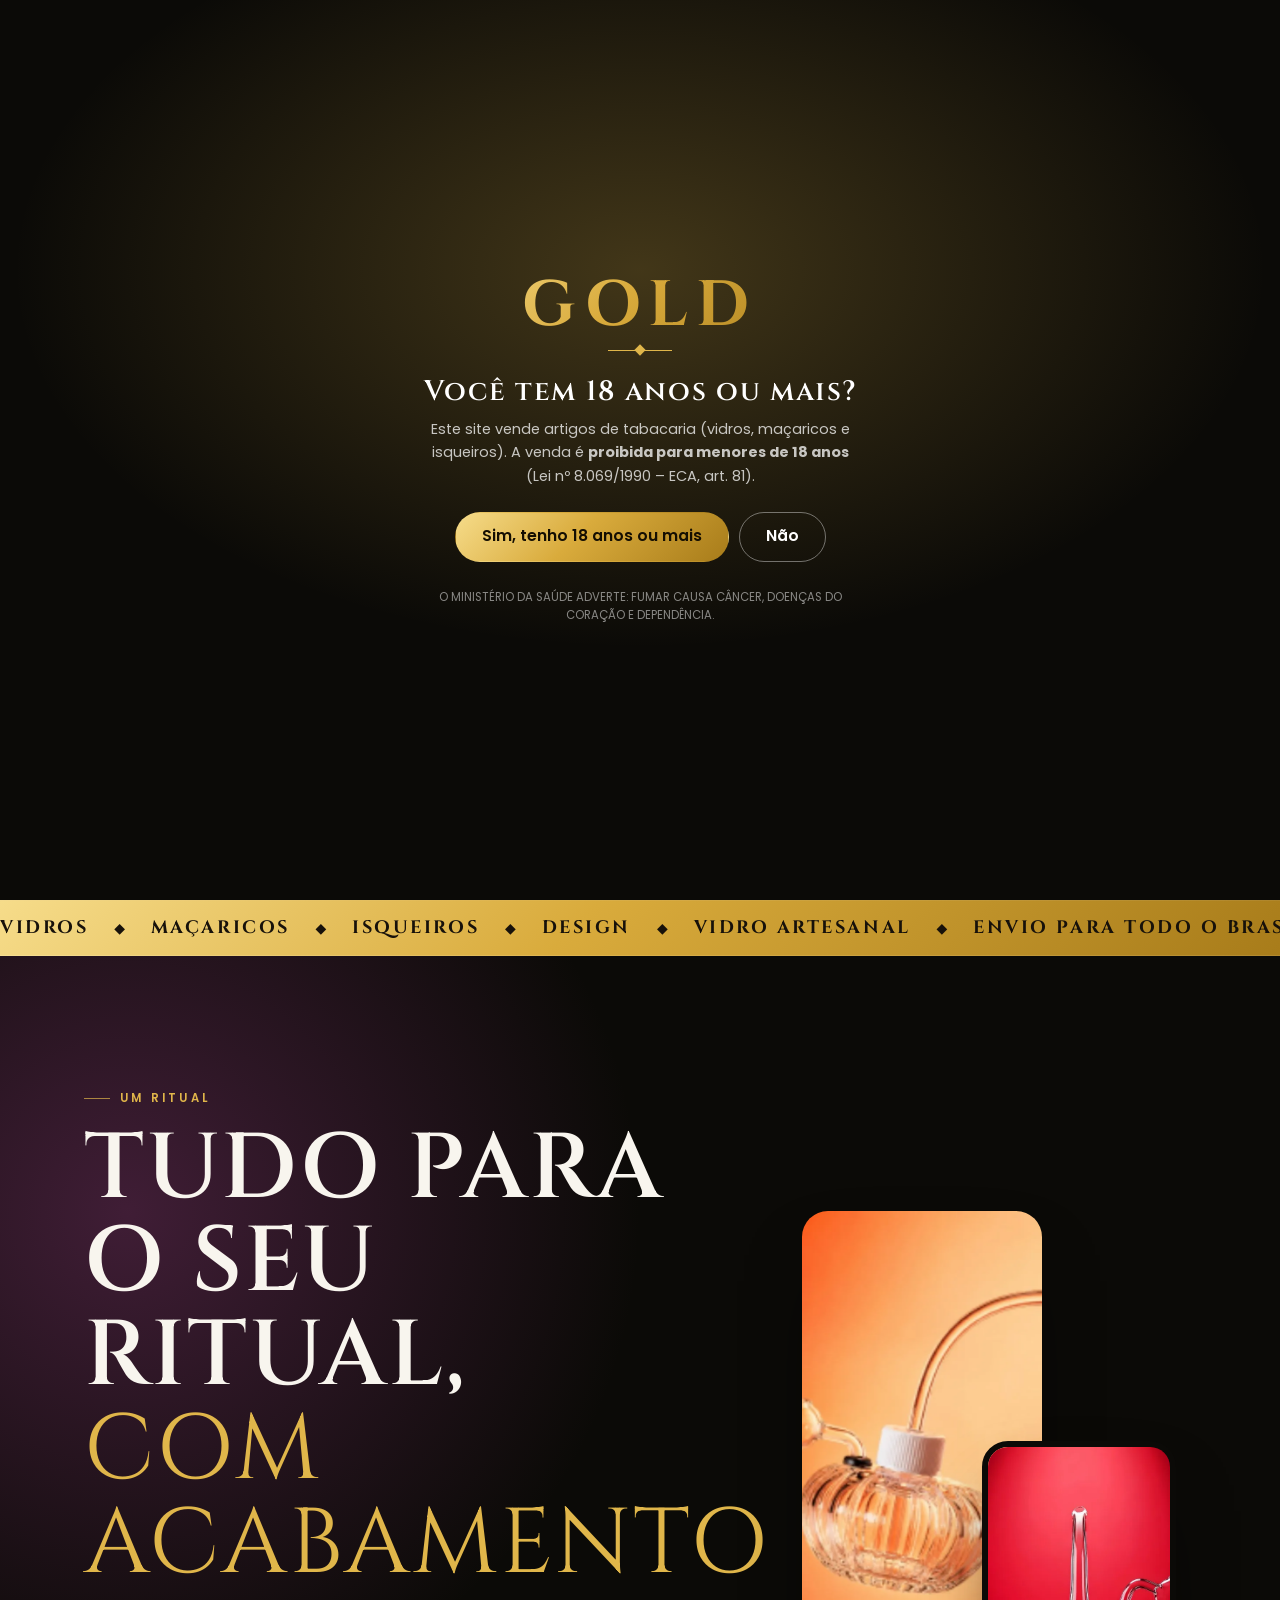
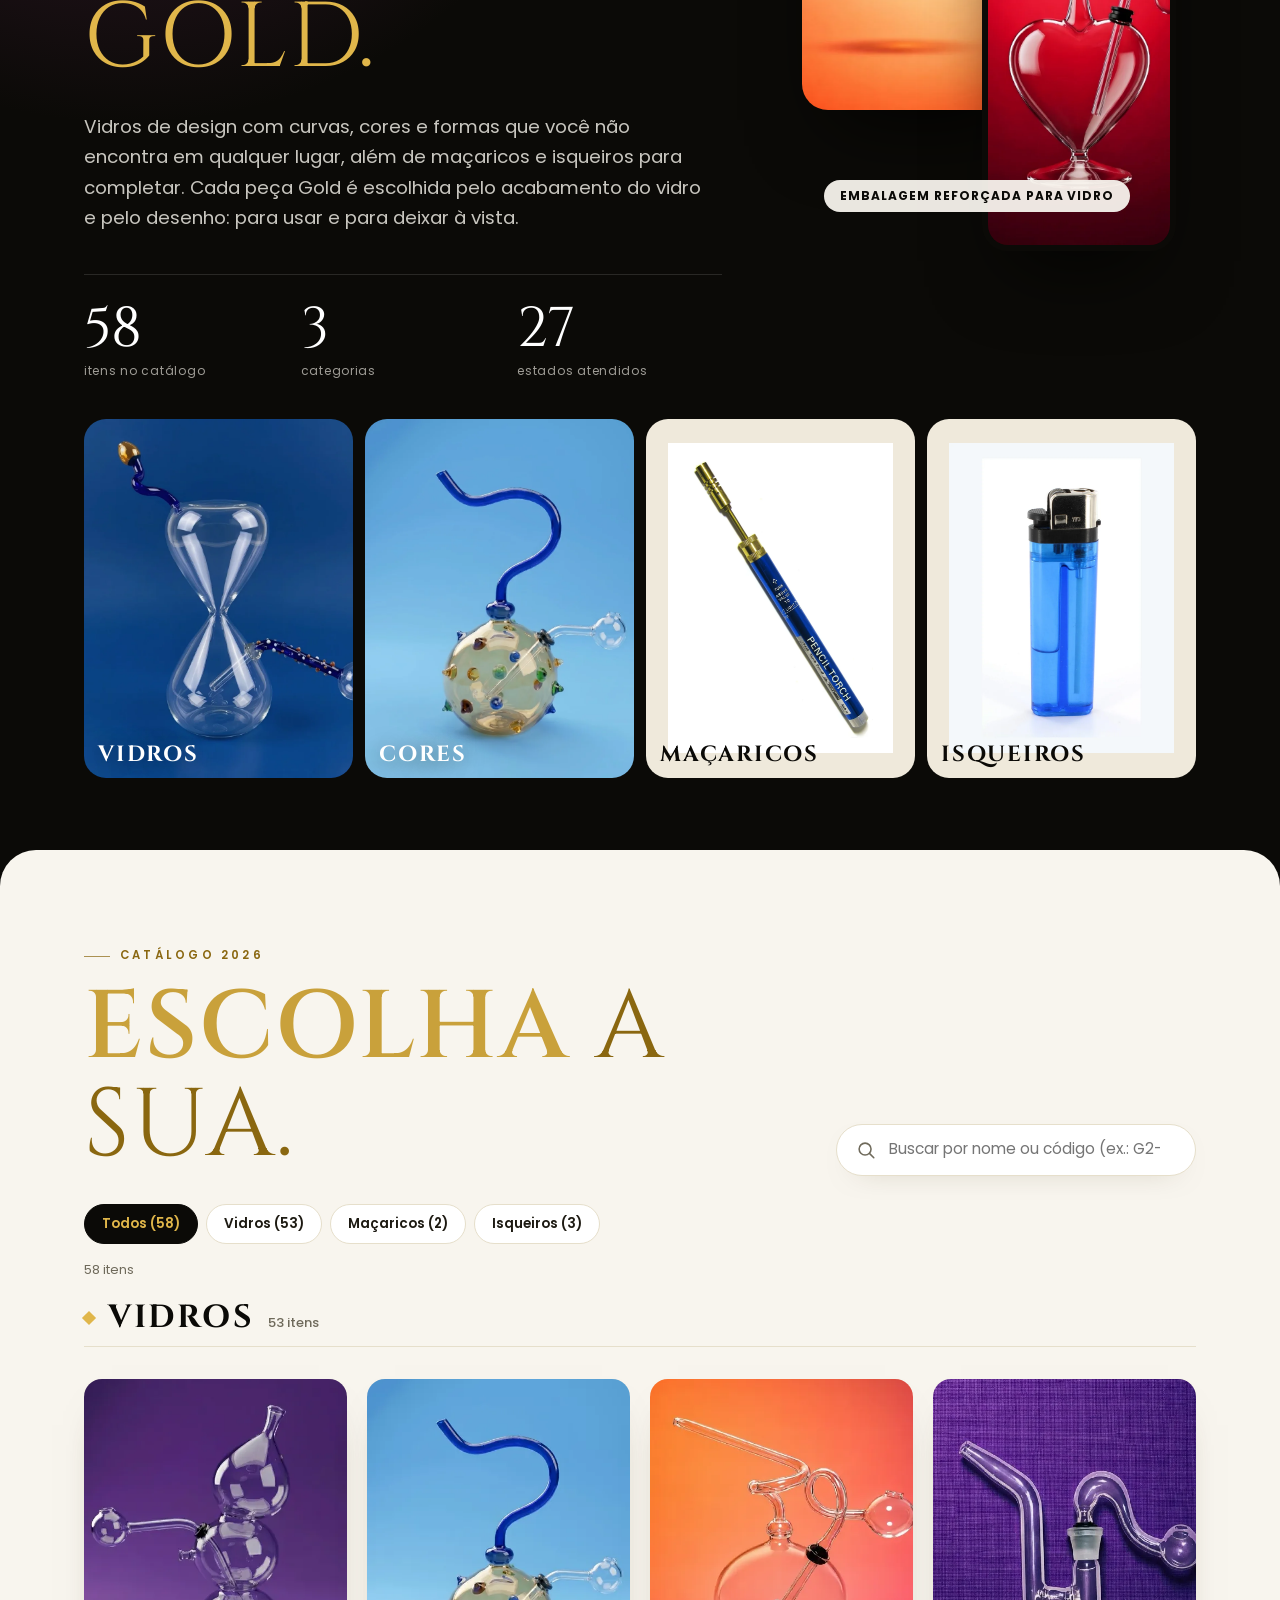
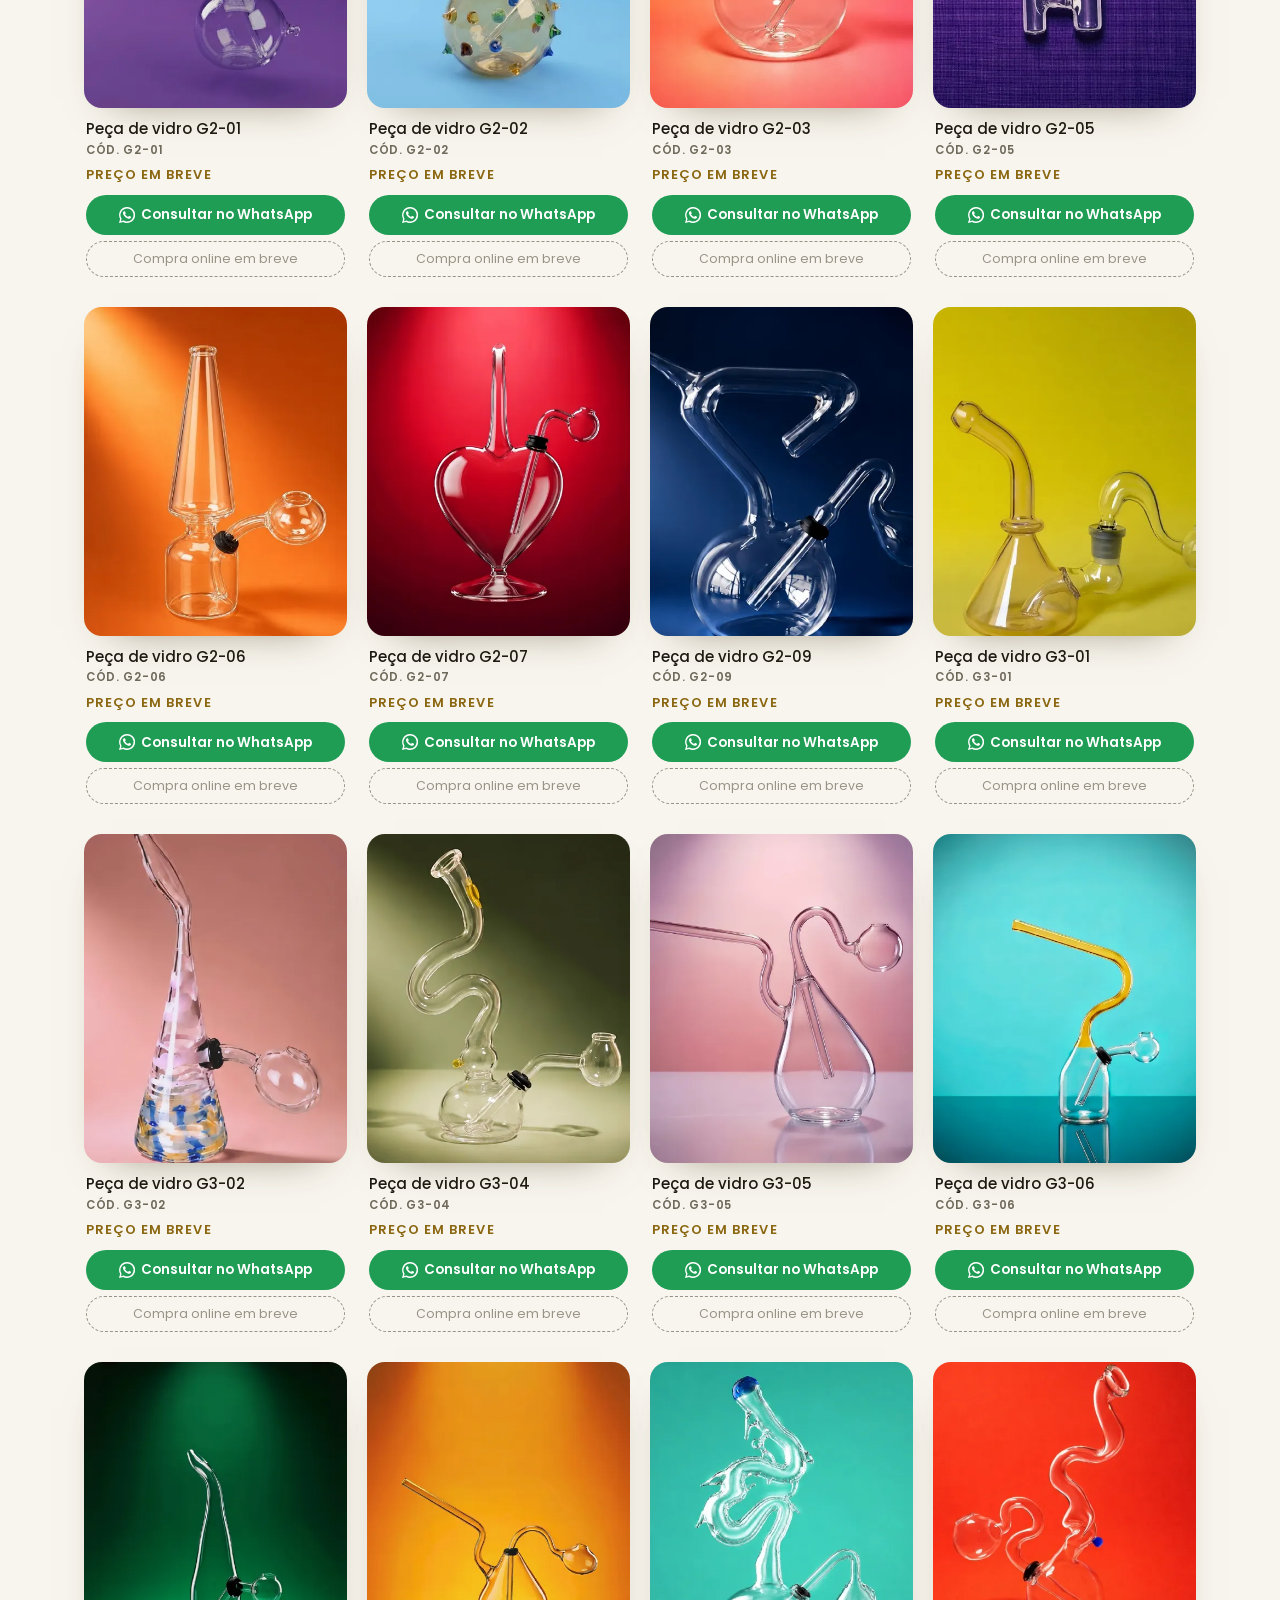
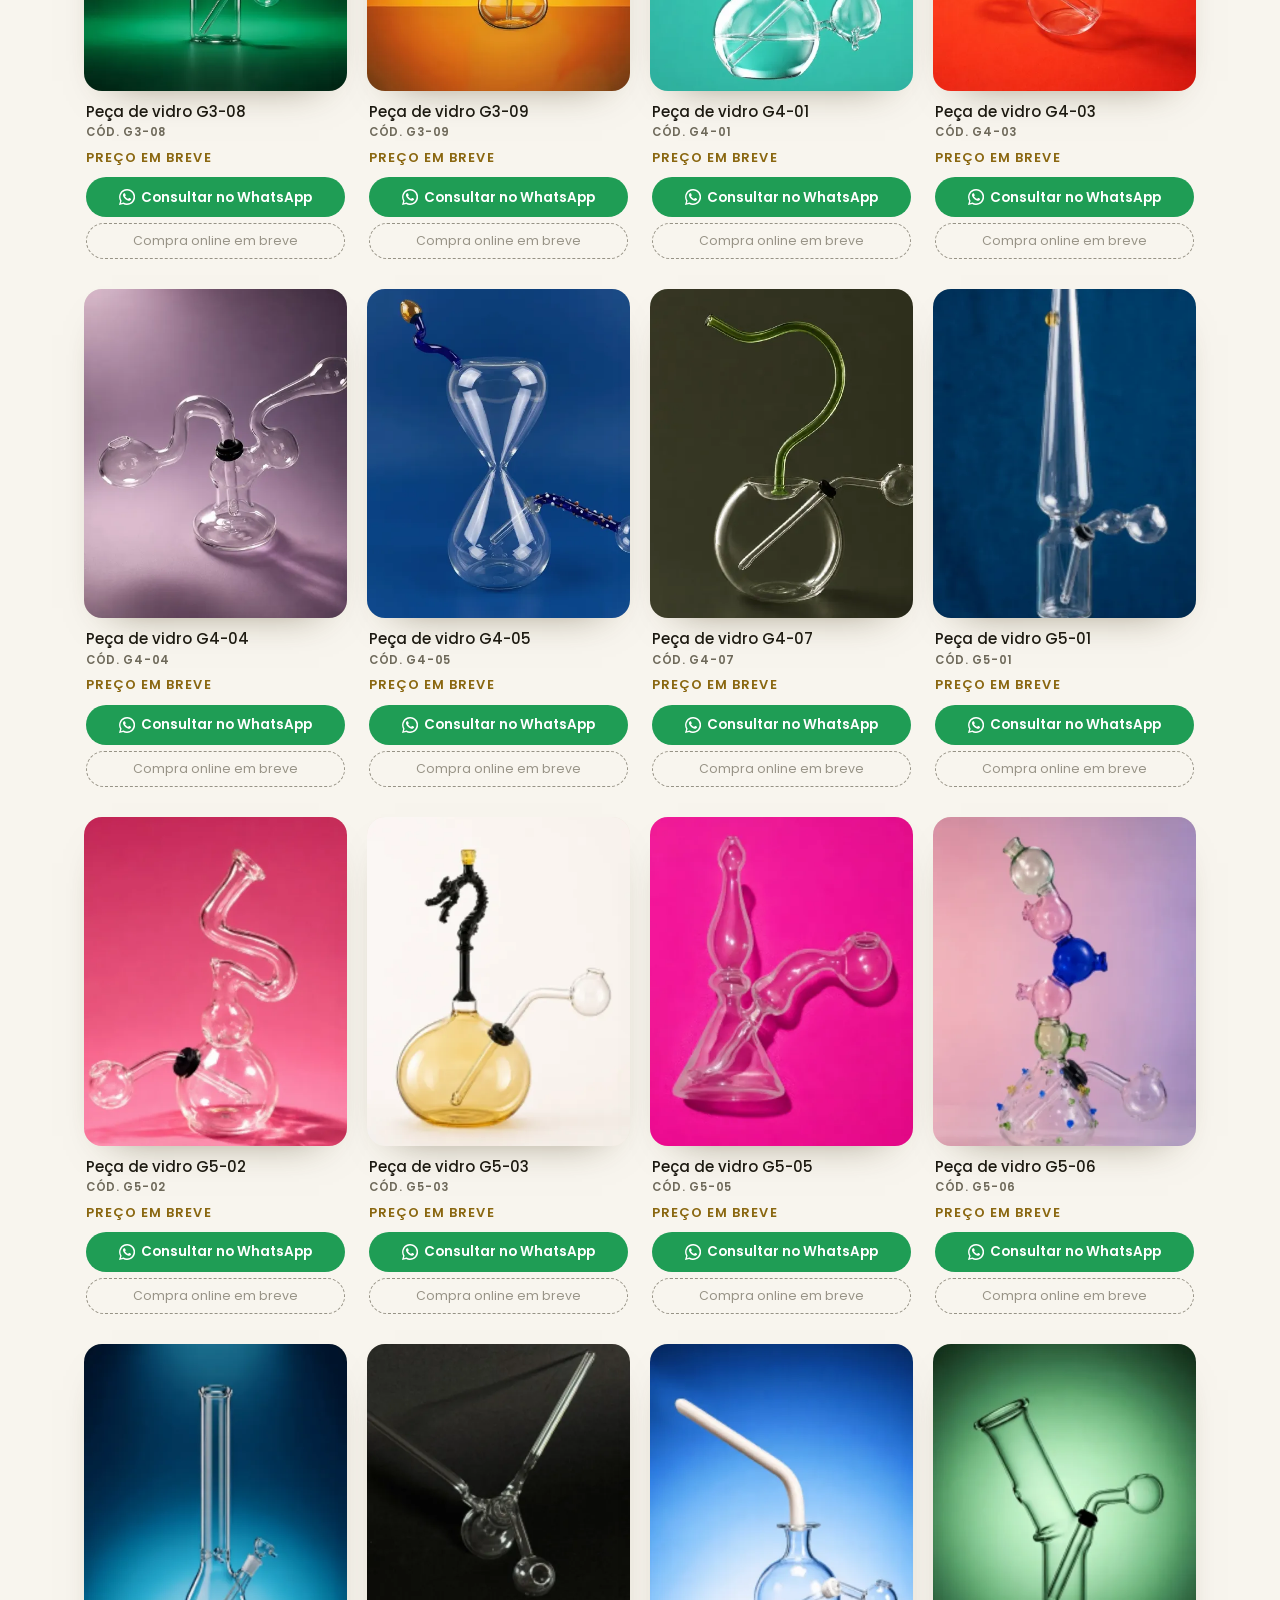
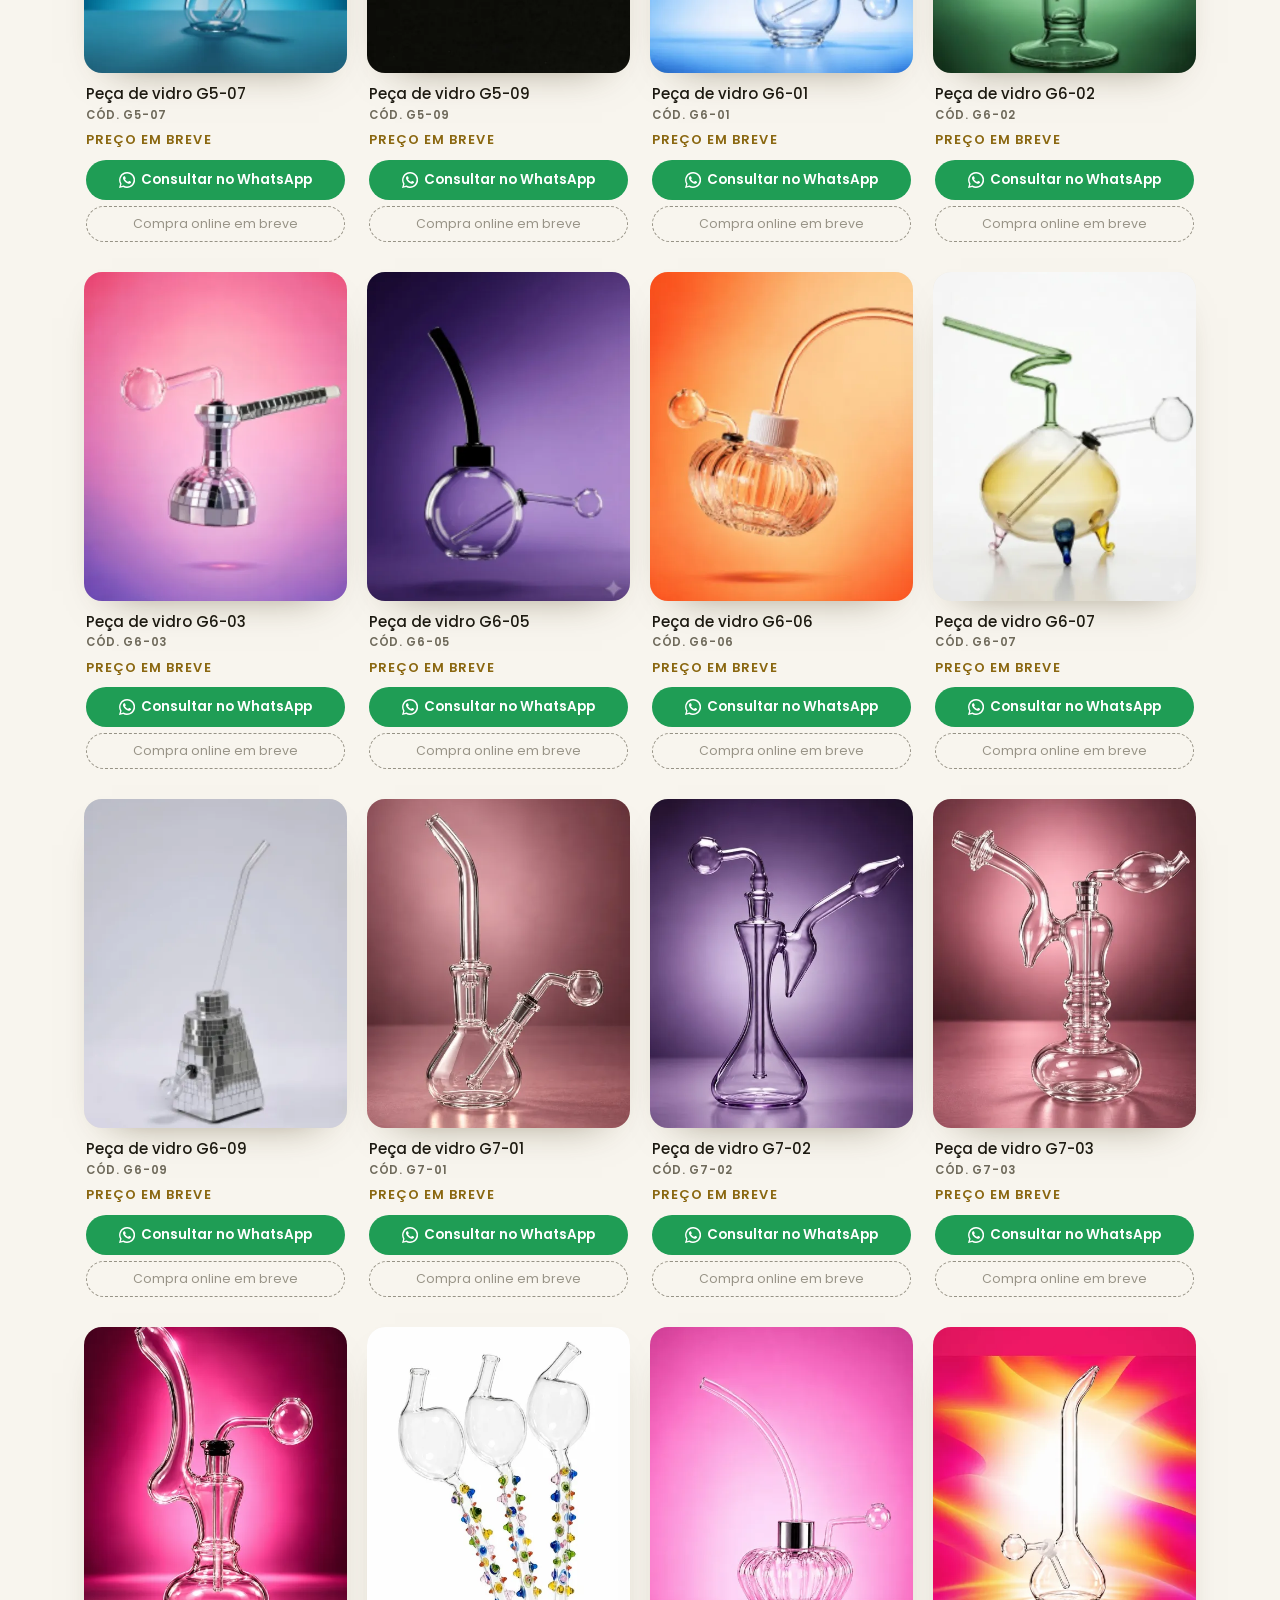
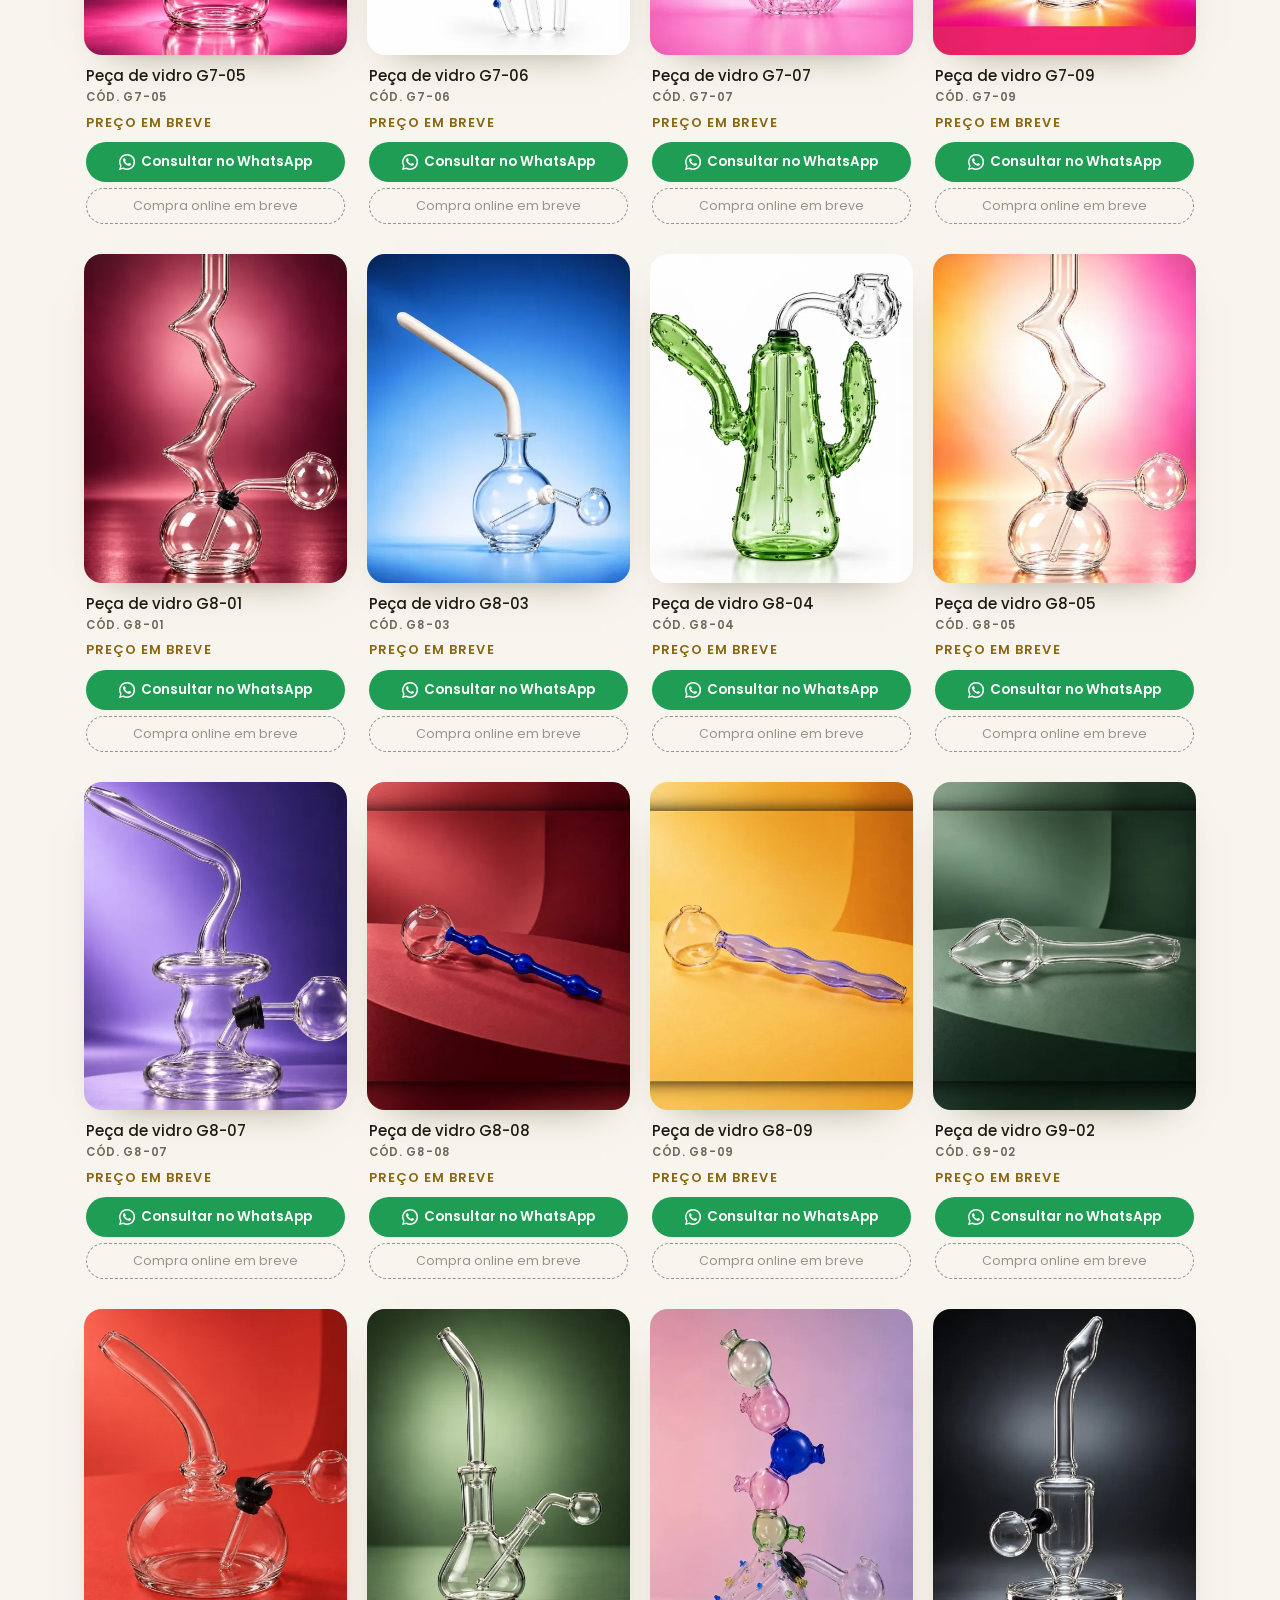
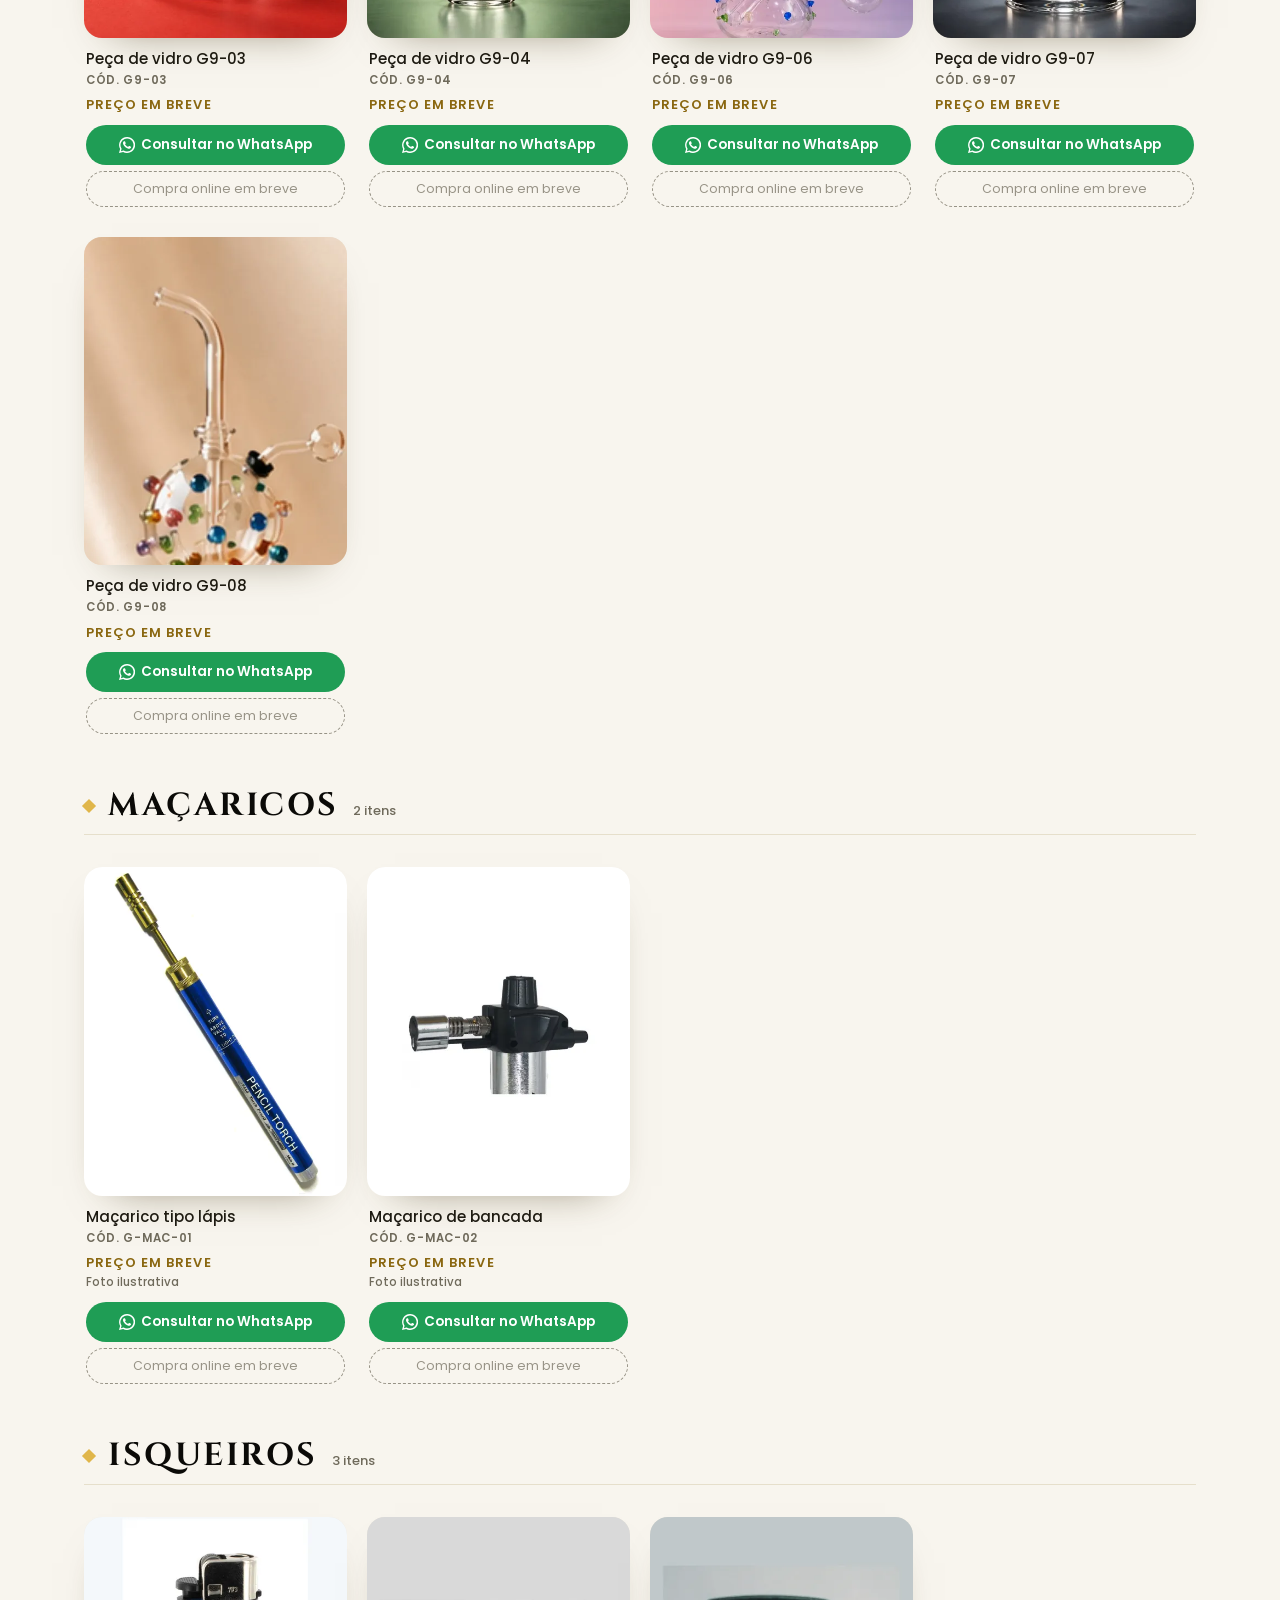
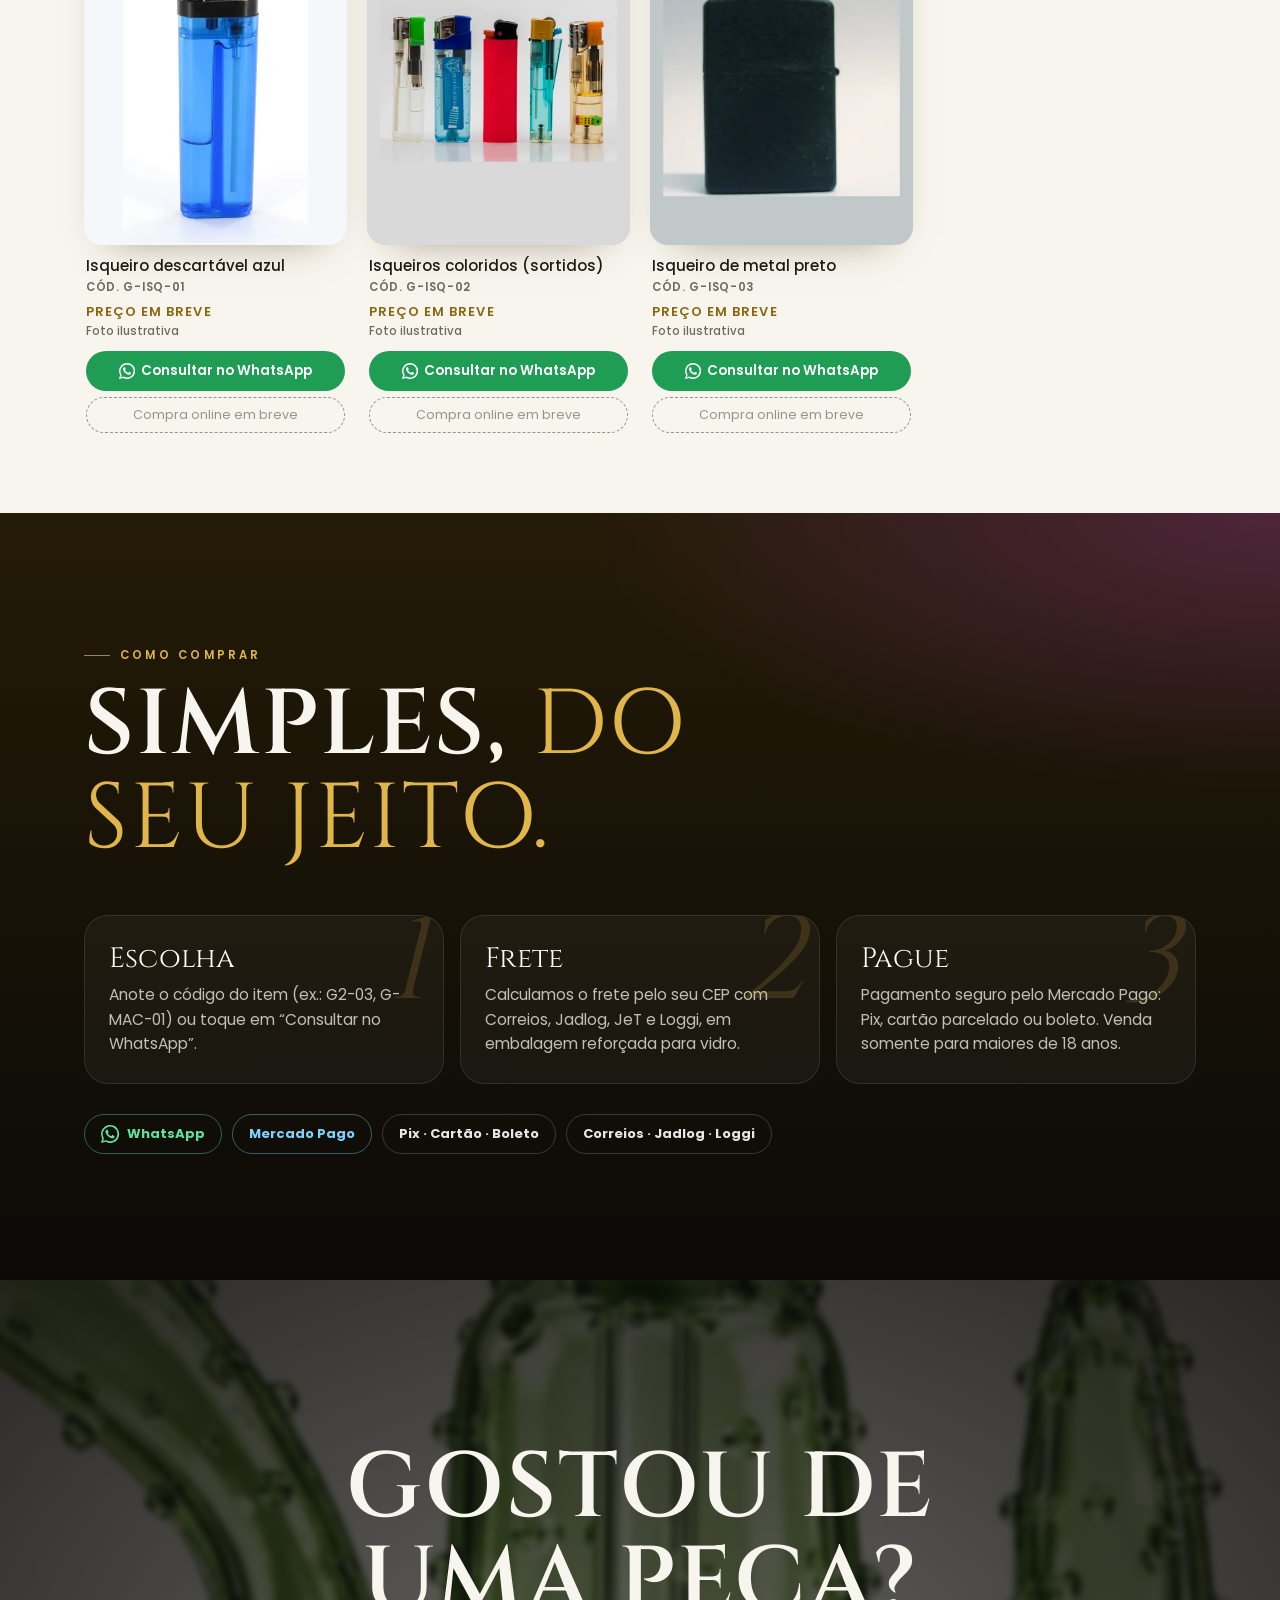
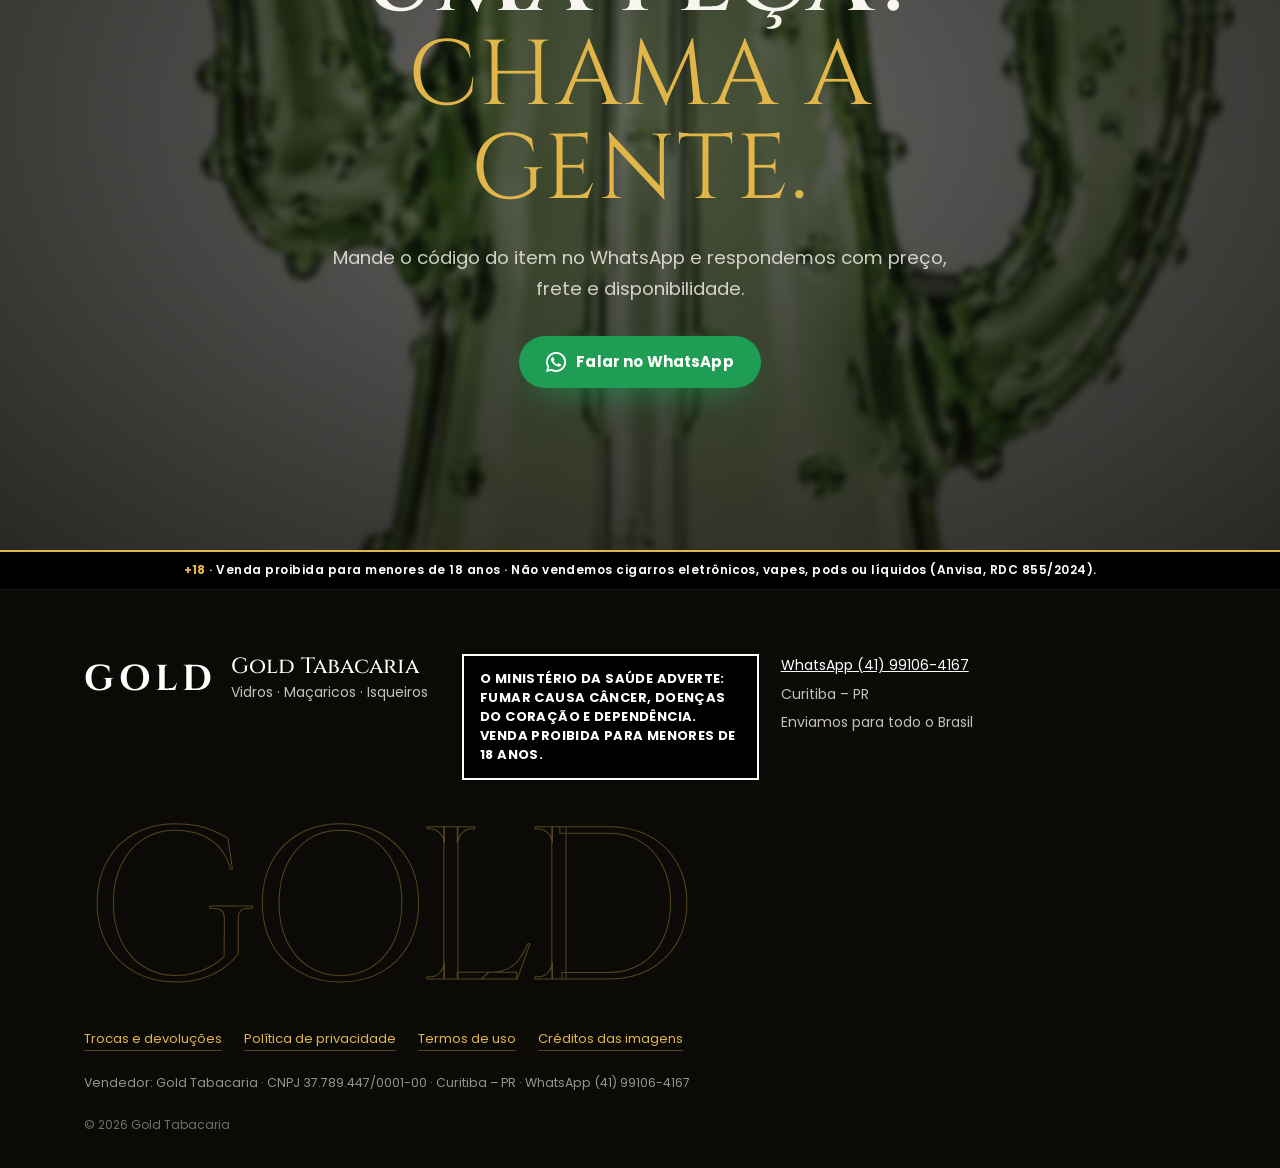
==== index.html @ b348b336 "Gold Tabacaria: site inicial (vidros, maçaricos, isqueiros, vídeo, portão 18+)" ====
<!doctype html>
<html lang="pt-BR">
<head>
<meta charset="utf-8">
<meta name="viewport" content="width=device-width, initial-scale=1, viewport-fit=cover">
<title>Gold Tabacaria | Vidros, maçaricos e isqueiros · Curitiba</title>
<meta name="description" content="Gold Tabacaria: peças de vidro de design, maçaricos e isqueiros. Curitiba, envio para todo o Brasil. Venda proibida para menores de 18 anos.">
<meta name="theme-color" content="#0b0a07">
<meta name="robots" content="index,follow">
<link rel="canonical" href="https://ricksanches5567-art.github.io/gold-tabacaria/">
<link rel="icon" href="favicon.svg" type="image/svg+xml">
<meta property="og:type" content="website">
<meta property="og:locale" content="pt_BR">
<meta property="og:site_name" content="Gold Tabacaria">
<meta property="og:title" content="Gold Tabacaria – Vidros · Maçaricos · Isqueiros">
<meta property="og:description" content="Vidros de design, maçaricos e isqueiros. Curitiba | enviamos para todo o Brasil. Somente maiores de 18 anos.">
<meta property="og:url" content="https://ricksanches5567-art.github.io/gold-tabacaria/">
<meta property="og:image" content="https://ricksanches5567-art.github.io/gold-tabacaria/img/og.jpg">
<meta name="twitter:card" content="summary_large_image">
<link rel="preconnect" href="https://fonts.googleapis.com">
<link rel="preconnect" href="https://fonts.gstatic.com" crossorigin>
<link href="https://fonts.googleapis.com/css2?family=Cinzel:wght@500;600;700&family=Poppins:wght@400;500;600;700&display=swap" rel="stylesheet">
<link rel="stylesheet" href="css/style.css?v=g1">
<link rel="stylesheet" href="css/gold.css?v=1">
<script>document.documentElement.className+=' js'+(localStorage.getItem('gold18')==='ok'?'':' gate-open');</script>
</head>
<body>
<!-- Portão de idade 18+ -->
<div class="agegate" id="ageGate" role="dialog" aria-modal="true" aria-labelledby="agTitle">
  <div class="agegate__box">
    <div class="agegate__logo">GOLD</div><div class="agegate__rule"></div>
    <h2 id="agTitle">Você tem 18 anos ou mais?</h2>
    <p>Este site vende artigos de tabacaria (vidros, maçaricos e isqueiros). A venda é <b>proibida para menores de 18 anos</b> (Lei nº 8.069/1990 – ECA, art. 81).</p>
    <div class="agegate__btns">
      <button class="yes" id="ageYes" type="button">Sim, tenho 18 anos ou mais</button>
      <button id="ageNo" type="button">Não</button>
    </div>
    <p class="agegate__no" id="ageNoMsg" hidden>Acesso não permitido. Este conteúdo é exclusivo para maiores de 18 anos.</p>
    <small>O MINISTÉRIO DA SAÚDE ADVERTE: FUMAR CAUSA CÂNCER, DOENÇAS DO CORAÇÃO E DEPENDÊNCIA.</small>
  </div>
</div>

<svg width="0" height="0" style="position:absolute" aria-hidden="true"><defs>
<symbol id="ic-wa" viewBox="0 0 24 24"><path fill="currentColor" d="M17.5 14.4c-.3-.1-1.8-.9-2-1-.3-.1-.5-.1-.7.1-.2.3-.8 1-.9 1.2-.2.2-.3.2-.6.1-.3-.1-1.3-.5-2.4-1.5-.9-.8-1.5-1.8-1.7-2.1-.2-.3 0-.5.1-.6l.4-.5c.2-.2.2-.3.3-.5.1-.2 0-.4 0-.5l-.9-2.2c-.2-.6-.5-.5-.7-.5h-.6c-.2 0-.5.1-.8.4-.3.3-1 1-1 2.5s1.1 2.9 1.2 3.1c.1.2 2.1 3.2 5.1 4.5.7.3 1.3.5 1.7.6.7.2 1.4.2 1.9.1.6-.1 1.8-.7 2-1.4.2-.7.2-1.3.2-1.4-.1-.1-.3-.2-.6-.3zM12 21.8a9.8 9.8 0 0 1-5-1.4l-.4-.2-3.7 1 1-3.6-.2-.4A9.8 9.8 0 1 1 12 21.8zM12 0a12 12 0 0 0-10.3 18L0 24l6.2-1.6A12 12 0 1 0 12 0z"/></symbol>
</defs></svg>

<header class="topbar" id="topbar">
  <div class="topbar__in">
    <a class="brand" href="#top" aria-label="Gold Tabacaria – início"><span class="brand__logo">GOLD<b>.</b></span><span class="brand__sub">Tabacaria</span></a>
    <nav class="topbar__nav" aria-label="Seções"><a href="#experiencia">Experiência</a><a href="#catalogo">Catálogo</a><a href="#comprar">Como comprar</a></nav>
    <div class="topbar__actions">
      <a class="icon-btn" href="https://wa.me/5541991064167" target="_blank" rel="noopener" aria-label="WhatsApp"><svg class="ic" aria-hidden="true"><use href="#ic-wa"/></svg></a>
    </div>
  </div>
</header>

<main id="top">
  <section class="hero" aria-label="Gold Tabacaria">
    <div class="hero__media">
      <video id="heroVideo" class="hero__video" muted autoplay loop playsinline preload="auto" aria-hidden="true" data-m="video/hero-m" data-d="video/hero-d"></video>
    </div>
    <div class="hero__shade" aria-hidden="true"></div>
    <div class="hero__content">
      <p class="eyebrow hero__eyebrow">Catálogo 2026 · Curitiba</p>
      <h1 class="hero__title">GOLD<span class="dot" aria-hidden="true"></span></h1>
      <p class="hero__tag">Vidros · Maçaricos · Isqueiros</p>
      <p class="hero__sub">Peças de vidro de design, maçaricos e isqueiros. Enviamos para todo o Brasil. Venda somente para maiores de 18 anos.</p>
      <div class="hero__cta">
        <a class="btn btn--glow" href="#catalogo">Ver catálogo <span class="btn__arrow" aria-hidden="true">→</span></a>
        <a class="btn btn--glass" href="https://wa.me/5541991064167" target="_blank" rel="noopener"><svg class="ic" aria-hidden="true"><use href="#ic-wa"/></svg>WhatsApp</a>
      </div>
    </div>
  </section>

  <div class="ticker" aria-hidden="true"><div class="ticker__track">
    <span>Vidros</span><i>◆</i><span>Maçaricos</span><i>◆</i><span>Isqueiros</span><i>◆</i><span>Design</span><i>◆</i><span>Vidro artesanal</span><i>◆</i><span>Envio para todo o Brasil</span><i>◆</i><span>+18</span><i>◆</i>
    <span>Vidros</span><i>◆</i><span>Maçaricos</span><i>◆</i><span>Isqueiros</span><i>◆</i><span>Design</span><i>◆</i><span>Vidro artesanal</span><i>◆</i><span>Envio para todo o Brasil</span><i>◆</i><span>+18</span><i>◆</i>
  </div></div>

  <section class="manifesto section" id="experiencia">
    <div class="manifesto__glow" aria-hidden="true"></div>
    <div class="wrap manifesto__grid">
      <div class="manifesto__text reveal">
        <p class="eyebrow">Um ritual</p>
        <h2 class="display">Tudo para o seu ritual, <em>com acabamento Gold.</em></h2>
        <p class="lead">Vidros de design com curvas, cores e formas que você não encontra em qualquer lugar, além de maçaricos e isqueiros para completar. Cada peça Gold é escolhida pelo acabamento do vidro e pelo desenho: para usar e para deixar à vista.</p>
        <ul class="stats">
          <li><strong><span id="statCount">53</span></strong><span>itens no catálogo</span></li>
          <li><strong>3</strong><span>categorias</span></li>
          <li><strong>27</strong><span>estados atendidos</span></li>
        </ul>
      </div>
      <div class="manifesto__art" aria-hidden="true">
        <figure class="ed ed--a"><img src="img/ed-1.webp" alt="" loading="lazy" decoding="async"></figure>
        <figure class="ed ed--b"><img src="img/ed-2.webp" alt="" loading="lazy" decoding="async"></figure>
        <span class="ed__chip">Embalagem reforçada para vidro</span>
      </div>
    </div>
    <div class="wrap">
      <div class="cats reveal">
        <figure><img src="img/p/G4-05.webp" alt="" loading="lazy"><figcaption>Vidros</figcaption></figure>
        <figure><img src="img/p/G2-02.webp" alt="" loading="lazy"><figcaption>Cores</figcaption></figure>
        <figure class="cats--soft"><img src="img/p/G-MAC-01.webp" alt="" loading="lazy"><figcaption>Maçaricos</figcaption></figure>
        <figure class="cats--soft"><img src="img/p/G-ISQ-01.webp" alt="" loading="lazy"><figcaption>Isqueiros</figcaption></figure>
      </div>
    </div>
  </section>

  <section class="catalog section" id="catalogo" aria-labelledby="catTitle">
    <div class="wrap">
      <div class="catalog__head">
        <div><p class="eyebrow eyebrow--plum">Catálogo 2026</p><h2 id="catTitle" class="display display--ink">Escolha <em>a sua.</em></h2></div>
        <label class="search"><svg viewBox="0 0 24 24" class="ic-line" aria-hidden="true"><circle cx="11" cy="11" r="6.5"/><path d="m16 16 4.5 4.5"/></svg>
          <input id="search" type="search" placeholder="Buscar por nome ou código (ex.: G2-03)" aria-label="Buscar por nome ou código"></label>
      </div>
      <div class="filters" id="filters" role="tablist" aria-label="Filtrar por categoria"></div>
      <p class="result-info" id="resultInfo" aria-live="polite"></p>
      <div class="grid" id="grid"></div>
    </div>
  </section>

  <section class="howto section" id="comprar" aria-labelledby="howTitle">
    <div class="wrap">
      <p class="eyebrow">Como comprar</p>
      <h2 id="howTitle" class="display">Simples, <em>do seu jeito.</em></h2>
      <ol class="steps">
        <li class="step"><span class="step__n">1</span><h3>Escolha</h3><p>Anote o código do item (ex.: G2-03, G-MAC-01) ou toque em “Consultar no WhatsApp”.</p></li>
        <li class="step"><span class="step__n">2</span><h3>Frete</h3><p>Calculamos o frete pelo seu CEP com Correios, Jadlog, JeT e Loggi, em embalagem reforçada para vidro.</p></li>
        <li class="step"><span class="step__n">3</span><h3>Pague</h3><p>Pagamento seguro pelo Mercado Pago: Pix, cartão parcelado ou boleto. Venda somente para maiores de 18 anos.</p></li>
      </ol>
      <div class="pay-badges"><span class="pay pay--wa"><svg aria-hidden="true"><use href="#ic-wa"/></svg>WhatsApp</span><span class="pay pay--mp">Mercado Pago</span><span class="pay">Pix · Cartão · Boleto</span><span class="pay">Correios · Jadlog · Loggi</span></div>
    </div>
  </section>

  <section class="cta section" aria-labelledby="ctaTitle">
    <div class="cta__bg" aria-hidden="true"><img src="img/cta.webp" alt="" loading="lazy"></div>
    <div class="wrap cta__in">
      <h2 id="ctaTitle" class="display">Gostou de uma peça? <em>Chama a gente.</em></h2>
      <p class="lead">Mande o código do item no WhatsApp e respondemos com preço, frete e disponibilidade.</p>
      <div class="cta__btns"><a class="btn btn--wa-solid" href="https://wa.me/5541991064167?text=Ol%C3%A1!%20Vim%20pelo%20site%20da%20Gold%20Tabacaria." target="_blank" rel="noopener"><svg aria-hidden="true"><use href="#ic-wa"/></svg>Falar no WhatsApp</a></div>
    </div>
  </section>
</main>

<div class="warn-bar"><b>+18</b> · Venda proibida para menores de 18 anos · Não vendemos cigarros eletrônicos, vapes, pods ou líquidos (Anvisa, RDC 855/2024).</div>
<footer class="footer">
  <div class="wrap footer__in">
    <div class="footer__brand"><span class="brand__logo" style="font-size:36px">GOLD<b>.</b></span><div><p class="footer__name">Gold Tabacaria</p><p>Vidros · Maçaricos · Isqueiros</p></div></div>
    <p class="ms-warning">O Ministério da Saúde adverte: fumar causa câncer, doenças do coração e dependência. Venda proibida para menores de 18 anos.</p>
    <ul class="footer__list">
      <li><a href="https://wa.me/5541991064167" target="_blank" rel="noopener">WhatsApp (41) 99106-4167</a></li>
      <li>Curitiba – PR</li>
      <li>Enviamos para todo o Brasil</li>
    </ul>
    <p class="footer__big" aria-hidden="true">GOLD</p>
    <nav class="footer__legal" aria-label="Informações legais"><a href="trocas.html">Trocas e devoluções</a><a href="privacidade.html">Política de privacidade</a><a href="termos.html">Termos de uso</a><a href="creditos.html">Créditos das imagens</a></nav>
    <p class="footer__seller">Vendedor: Gold Tabacaria · CNPJ 37.789.447/0001-00 · Curitiba – PR · WhatsApp (41) 99106-4167</p>
    <p class="footer__copy">© <span id="year"></span> Gold Tabacaria</p>
  </div>
</footer>

<div class="modal" id="productModal" role="dialog" aria-modal="true" aria-labelledby="pmTitle" hidden>
  <div class="modal__backdrop" data-close></div>
  <div class="modal__panel"><button class="close-btn" data-close aria-label="Fechar">&times;</button><div class="pm" id="pmBody"></div></div>
</div>

<!-- Sacola: pronta, mas só aparece quando vendasAtivas = true e houver peças com preço -->
<div class="drawer" id="cartDrawer" role="dialog" aria-modal="true" aria-labelledby="cartTitle" hidden>
  <div class="drawer__backdrop" data-close-cart></div>
  <aside class="drawer__panel">
    <div class="drawer__head"><h2 id="cartTitle">Sua sacola</h2><button class="close-btn" data-close-cart aria-label="Fechar sacola">&times;</button></div>
    <div class="drawer__body" id="cartBody"></div>
  </aside>
</div>
<div class="toast" id="toast" role="status" aria-live="polite" hidden></div>

<script src="config.js"></script>
<script src="js/app.js?v=1"></script>
</body>
</html>
---- css/style.css ----
/* Gold Tabacaria — base do layout */
:root{
  --ink:#0b0a07; --ink-2:#17130b; --plum:#b98c26; --plum-2:#d4a63a; --plum-3:#241b07;
  --rose:#e8c766; --rose-2:#f0d890; --blush:#f8eed2; --gold:#e0b64a;
  --cream:#f8f5ee; --cream-2:#efe9db; --sand:#e4dac4; --text:#1d1a12; --muted:#6f6a5b; --line:#e6dfcb;
  --wa:#1f9d55; --mp:#009ee3; --radius:18px;
  --serif:"Fraunces", Georgia, "Times New Roman", serif;
  --sans:"Manrope", system-ui, -apple-system, "Segoe UI", Roboto, Arial, sans-serif;
  --ease-out:cubic-bezier(.16,1,.3,1);
  --pad:clamp(18px,5vw,64px);
}
*{box-sizing:border-box}
html{-webkit-text-size-adjust:100%}
html.lenis,html.lenis body{height:auto}
.lenis.lenis-smooth{scroll-behavior:auto!important}
.lenis.lenis-stopped{overflow:hidden}
body{margin:0;background:var(--ink);color:var(--cream);font:400 15.5px/1.6 var(--sans);-webkit-font-smoothing:antialiased;overflow-x:hidden}
img,video,canvas{max-width:100%;display:block}
button{font:inherit;color:inherit;cursor:pointer}
a{color:inherit}
[hidden]{display:none!important}
.wrap{width:100%;max-width:1240px;margin:0 auto;padding:0 var(--pad)}
.skip{position:absolute;left:-999px}.skip:focus{left:12px;top:12px;background:#fff;color:var(--ink);padding:8px 12px;z-index:200}
.ic-line{width:22px;height:22px;fill:none;stroke:currentColor;stroke-width:1.7;stroke-linecap:round;stroke-linejoin:round}
.ic-line .fill{fill:currentColor;stroke:none}
.ic{width:20px;height:20px}
:focus-visible{outline:2px solid var(--gold);outline-offset:3px}

.eyebrow{display:inline-flex;align-items:center;gap:10px;margin:0 0 18px;font:600 11.5px/1 var(--sans);letter-spacing:.28em;text-transform:uppercase;color:var(--gold)}
.eyebrow::before{content:"";width:26px;height:1px;background:currentColor;opacity:.7}
.hero__eyebrow::before{display:none}
.eyebrow--plum{color:var(--plum-2)}
.display{margin:0;font:300 clamp(40px,8.4vw,92px)/.98 var(--serif);letter-spacing:-.025em;font-variation-settings:"opsz" 144}
.display em{font-style:italic;font-weight:400;color:var(--rose)}
.display--ink{color:var(--plum)}
.display--ink em{color:var(--plum-2)}
.lead{font-size:clamp(16px,1.6vw,18.5px);line-height:1.65;color:rgba(248,245,238,.8);max-width:34em;margin:26px 0 0}

/* ------------ topbar ------------ */
.topbar{position:fixed;inset:0 0 auto 0;z-index:60;color:#fff;transition:background .4s,backdrop-filter .4s,box-shadow .4s}
.topbar::before{content:"";position:absolute;inset:0 0 auto 0;height:150%;z-index:-1;pointer-events:none;background:linear-gradient(to bottom,rgba(8,6,3,.55),rgba(8,6,3,0));transition:opacity .4s}
.topbar.is-solid{background:rgba(11,9,6,.82);backdrop-filter:saturate(1.3) blur(14px);-webkit-backdrop-filter:saturate(1.3) blur(14px);box-shadow:0 1px 0 rgba(255,255,255,.06)}
.topbar.is-solid::before{opacity:0}
.topbar__in{display:flex;align-items:center;justify-content:space-between;gap:16px;height:64px;padding:0 clamp(14px,3vw,40px);padding-top:env(safe-area-inset-top)}
.brand{display:flex;align-items:center;gap:10px;text-decoration:none;text-shadow:0 1px 18px rgba(0,0,0,.4)}
.brand__mark{width:38px;height:38px;color:#fff;filter:drop-shadow(0 1px 8px rgba(0,0,0,.35))}
.brand__word{font:500 17px/1 var(--serif);letter-spacing:.01em;white-space:nowrap}
.brand__word b{font-weight:600;letter-spacing:.06em}
.brand__word i{font-weight:400;opacity:.92}
.topbar__nav{display:none;gap:30px;font-size:13px;font-weight:600;letter-spacing:.12em;text-transform:uppercase}
.topbar__nav a{text-decoration:none;opacity:.85;position:relative}
.topbar__nav a::after{content:"";position:absolute;left:0;right:0;bottom:-6px;height:1px;background:currentColor;transform:scaleX(0);transform-origin:left;transition:transform .4s var(--ease-out)}
.topbar__nav a:hover{opacity:1}.topbar__nav a:hover::after{transform:scaleX(1)}
.topbar__actions{display:flex;gap:4px}
.icon-btn{position:relative;display:grid;place-items:center;width:44px;height:44px;border-radius:50%;border:0;background:transparent;color:#fff;text-decoration:none;transition:background .2s}
.icon-btn:hover{background:rgba(255,255,255,.12)}
.cart-count{position:absolute;top:3px;right:1px;min-width:19px;height:19px;padding:0 5px;border-radius:10px;background:var(--gold);color:var(--ink);font:700 11px/19px var(--sans);text-align:center}

/* ------------ hero ------------ */
.hero{position:relative;height:100vh;height:100svh;min-height:600px;overflow:hidden;background:var(--ink) url(../video/hero-m-poster.webp) center/cover no-repeat;isolation:isolate}
.hero__media{position:absolute;inset:0;z-index:-2}
.hero__video{width:100%;height:100%;object-fit:cover;transform-origin:50% 40%}
.hero__shade{position:absolute;inset:0;z-index:-1;background:
  linear-gradient(to top,rgba(14,5,11,.92) 0%,rgba(14,5,11,.55) 34%,rgba(14,5,11,0) 62%),
  radial-gradient(120% 70% at 50% 110%,rgba(60,45,10,.55),transparent 60%)}
.hero__content{position:absolute;left:0;right:0;bottom:0;padding:0 var(--pad) calc(78px + env(safe-area-inset-bottom))}
.hero__eyebrow{color:#fff;letter-spacing:.24em;margin-bottom:16px}
.hero__eyebrow .dot{width:7px;height:7px;border-radius:50%;background:var(--gold);box-shadow:0 0 0 0 rgba(224,182,74,.7);animation:pulse 2.4s infinite}
.hero__title{margin:0;font:300 clamp(64px,19vw,196px)/.86 var(--serif);letter-spacing:-.045em;color:#fff;text-shadow:0 2px 40px rgba(0,0,0,.35);font-variation-settings:"opsz" 144}
.hero__title em{font-style:italic;font-weight:400;color:var(--rose)}
.hero__title .ch{display:inline-block;will-change:transform}
.hero__title .word{display:inline-block;overflow:hidden;padding:0 .02em .08em;margin-bottom:-.08em;vertical-align:top}
.hero__tag{margin:14px 0 0;font:400 italic clamp(19px,2.6vw,28px)/1.25 var(--serif);color:#fff}
.hero__sub{margin:10px 0 26px;font-size:15px;line-height:1.55;color:rgba(255,255,255,.82);max-width:30em}
.hero__cta{display:flex;flex-wrap:wrap;gap:10px}
@media (max-width:420px){.hero__cta .btn{min-height:50px;padding:0 20px;font-size:14.5px}}
.hero__cue{display:none;position:absolute;left:50%;bottom:calc(18px + env(safe-area-inset-bottom));width:26px;height:42px;margin-left:-13px;border:1.5px solid rgba(255,255,255,.55);border-radius:20px}
.hero__cue span{position:absolute;left:50%;top:8px;width:3px;height:8px;margin-left:-1.5px;border-radius:2px;background:#fff;animation:cue 1.8s var(--ease-out) infinite}
.btn--glass .ic{width:18px;height:18px}
.hero__badge{display:none;position:absolute;right:clamp(24px,5vw,72px);bottom:clamp(40px,10vh,110px);width:132px;height:132px;color:#fff}
.hero__badge>svg:first-child{width:100%;height:100%;animation:spin 22s linear infinite}
.hero__badge text{font:600 10.4px/1 var(--sans);letter-spacing:.32em;fill:currentColor}
.hero__badge-mark{position:absolute;inset:34px;width:64px;height:64px;color:var(--gold)}

/* ------------ buttons ------------ */
.btn{position:relative;display:inline-flex;align-items:center;justify-content:center;gap:10px;min-height:52px;padding:0 26px;border-radius:999px;border:1px solid transparent;font-weight:700;font-size:15px;letter-spacing:.01em;text-decoration:none;overflow:hidden;transition:transform .25s var(--ease-out),background .25s,box-shadow .3s,color .25s}
.btn svg{width:20px;height:20px;flex:none}
.btn:active{transform:translateY(1px) scale(.985)}
.btn--glow{background:var(--cream);color:var(--ink);box-shadow:0 0 0 0 rgba(224,182,74,.0),0 14px 40px -12px rgba(224,182,74,.65)}
.btn--glow::after{content:"";position:absolute;top:0;bottom:0;left:-60%;width:40%;background:linear-gradient(100deg,transparent,rgba(255,255,255,.75),transparent);transform:skewX(-20deg);transition:left .7s var(--ease-out)}
.btn--glow:hover::after{left:130%}
.btn--glow:hover{transform:translateY(-2px);box-shadow:0 18px 50px -12px rgba(224,182,74,.85)}
.btn__arrow{transition:transform .3s var(--ease-out)}.btn:hover .btn__arrow{transform:translateX(4px)}
.btn--glass{background:rgba(255,255,255,.1);border-color:rgba(255,255,255,.35);color:#fff;backdrop-filter:blur(8px);-webkit-backdrop-filter:blur(8px)}
.btn--glass:hover{background:rgba(255,255,255,.18)}
.btn--plum{background:var(--plum);color:#fff;width:100%}
.btn--plum:hover{background:var(--plum-2)}
.btn--wa{background:var(--wa);color:#fff;width:100%}
.btn--wa-solid{background:var(--wa);color:#fff;box-shadow:0 14px 36px -14px rgba(31,157,85,.9)}
.btn--wa-solid:hover{transform:translateY(-2px)}
.btn--mp{background:var(--mp);color:#fff;width:100%}
.btn--wa-outline{background:#fff;color:var(--wa);border-color:var(--wa);width:100%}
.btn[disabled]{opacity:.45;cursor:not-allowed}

/* ------------ ticker ------------ */
.ticker{position:relative;z-index:2;overflow:hidden;background:var(--plum);border-block:1px solid rgba(255,255,255,.08);padding:16px 0}
.ticker__track{display:flex;width:max-content;align-items:center;gap:26px;white-space:nowrap;animation:marquee 34s linear infinite;will-change:transform}
.ticker span{font:400 italic clamp(20px,3vw,30px)/1 var(--serif);color:var(--cream)}
.ticker i{font-style:normal;color:var(--gold);font-size:14px}
.ticker.is-skew .ticker__track{animation-play-state:running}

/* ------------ sections common ------------ */
.section{position:relative}
.js.motion .section .rise{opacity:0;transform:translateY(28px);transition:opacity 1s var(--ease-out),transform 1s var(--ease-out)}
.js.motion .section .rise.in{opacity:1;transform:none}

/* ------------ manifesto ------------ */
.manifesto{padding:clamp(90px,14vh,150px) 0 clamp(80px,12vh,130px);overflow:hidden;background:var(--ink)}
.manifesto__glow{position:absolute;width:80vmax;height:80vmax;left:-30vmax;top:-20vmax;background:radial-gradient(closest-side,rgba(107,45,92,.55),transparent);pointer-events:none}
.manifesto__grid{position:relative;display:grid;gap:56px;align-items:center}
.manifesto .display{max-width:11ch}
.stats{list-style:none;margin:40px 0 0;padding:26px 0 0;display:grid;grid-template-columns:repeat(3,1fr);gap:12px;border-top:1px solid rgba(255,255,255,.12)}
.stats li{display:flex;flex-direction:column;gap:6px}
.stats strong{font:300 clamp(34px,5.5vw,56px)/1 var(--serif);color:#fff;letter-spacing:-.02em}
.stats li>span{font-size:12px;letter-spacing:.06em;color:rgba(248,245,238,.62);line-height:1.35}
.manifesto__art{position:relative;height:clamp(440px,118vw,640px)}
.ed{position:absolute;margin:0;overflow:hidden;border-radius:26px;box-shadow:0 40px 80px -30px rgba(0,0,0,.8)}
.ed img{width:100%;height:100%;object-fit:cover}
.ed--a{left:0;top:0;width:64%;height:78%}
.ed--b{right:0;bottom:0;width:52%;height:64%;border:6px solid var(--ink)}
.ed__ring{position:absolute;right:4%;top:-4%;width:42%;fill:none;stroke:var(--gold);stroke-width:.8;opacity:.6;animation:spin 40s linear infinite}
.ed__ring-in{stroke-dasharray:2 6}
.ed__chip{position:absolute;left:6%;bottom:6%;padding:10px 16px;border-radius:999px;background:rgba(248,245,238,.94);color:var(--ink);font:700 12px/1 var(--sans);letter-spacing:.08em;text-transform:uppercase;box-shadow:0 18px 40px -16px rgba(0,0,0,.6)}

/* ------------ chapters (coleção) ------------ */
.chapters{position:relative;background:var(--ink-2)}
.chapters__stage{position:relative}
.chapters__canvas,.chapters__shade,.chapters__rail{display:none}
.chapters__label{position:relative;padding:80px var(--pad) 0}
.chapters__list{display:grid;gap:40px;padding:24px var(--pad) 90px}
.chapter{position:relative;border-radius:24px;overflow:hidden}
.chapter__img{width:100%;height:auto;aspect-ratio:3/4;object-fit:cover}
.chapter__copy{padding:20px 4px 0}
.chapter__num{font:500 13px/1 var(--sans);letter-spacing:.2em;color:var(--gold)}
.chapter h3{margin:8px 0 10px;font:300 clamp(48px,12vw,120px)/.92 var(--serif);letter-spacing:-.035em;color:#fff}
.chapter p{margin:0 0 18px;color:rgba(248,245,238,.82);max-width:26em;font-size:16px}
.chip-link{display:inline-flex;align-items:center;min-height:44px;padding:0 20px;border-radius:999px;border:1px solid rgba(255,255,255,.4);color:#fff;text-decoration:none;font-weight:700;font-size:14px;backdrop-filter:blur(8px);-webkit-backdrop-filter:blur(8px);background:rgba(255,255,255,.08);transition:background .25s,color .25s}
.chip-link:hover{background:var(--cream);color:var(--ink)}

.js.motion .chapters{height:440vh}
.js.motion .chapters__stage{position:sticky;top:0;height:100vh;height:100svh;overflow:hidden}
.js.motion .chapters__canvas{display:block;position:absolute;inset:0;width:100%;height:100%}
.js.motion .chapters__shade{display:block;position:absolute;inset:0;pointer-events:none;background:linear-gradient(to top,rgba(18,7,15,.94) 0%,rgba(18,7,15,.6) 30%,rgba(18,7,15,0) 58%),linear-gradient(to bottom,rgba(18,7,15,.5),rgba(18,7,15,0) 22%)}
.js.motion .chapters__label{position:absolute;top:80px;left:var(--pad);padding:0;z-index:3;color:#fff}
.js.motion .chapters__rail{display:flex;position:absolute;z-index:3;top:80px;right:var(--pad);gap:14px;list-style:none;margin:0;padding:0;font:600 11px/1 var(--sans);letter-spacing:.14em;color:rgba(255,255,255,.45)}
.js.motion .chapters__rail li{position:relative;padding-bottom:8px;transition:color .4s}
.js.motion .chapters__rail li::after{content:"";position:absolute;left:0;bottom:0;height:2px;width:100%;background:currentColor;transform:scaleX(.35);transform-origin:left;transition:transform .5s var(--ease-out)}
.js.motion .chapters__rail li.on{color:#fff}.js.motion .chapters__rail li.on::after{transform:scaleX(1);background:var(--gold)}
.js.motion .chapters__list{position:absolute;inset:0;display:block;padding:0;z-index:2}
.js.motion .chapter{position:absolute;left:0;right:0;bottom:0;border-radius:0;overflow:visible;visibility:hidden;padding:0 var(--pad) calc(48px + env(safe-area-inset-bottom))}
.js.motion .chapter__img{display:none}
.js.motion .chapter__copy{padding:0;opacity:0;will-change:transform,opacity}
.js.motion .chapter h3{text-shadow:0 2px 30px rgba(0,0,0,.45)}
.js.motion .chapter.on{visibility:visible}

/* ------------ details (vídeo) ------------ */
.details{position:relative;background:var(--ink-2)}
.details__stage{position:relative;min-height:100vh;min-height:100svh;overflow:hidden;display:flex;align-items:flex-end}
.details__frame{position:absolute;inset:0;background:#1b0c17 url(../video/detail-m-poster.webp) center/cover no-repeat}
.details__video{width:100%;height:100%;object-fit:cover}
.details__shade{position:absolute;inset:0;background:linear-gradient(to top,rgba(14,5,11,.95) 0%,rgba(14,5,11,.7) 38%,rgba(14,5,11,.05) 70%);pointer-events:none}
.details__copy{position:relative;z-index:2;padding:0 var(--pad) 64px;width:100%}
.details .display{max-width:9ch}
.feats{list-style:none;margin:28px 0 0;padding:0;display:grid;gap:14px;max-width:460px}
.feats li{display:flex;align-items:center;gap:14px;font-size:15px;color:rgba(248,245,238,.86)}
.feats b{color:#fff;font-weight:700}
.feats svg{flex:none;width:40px;height:40px;padding:8px;border-radius:50%;border:1px solid rgba(224,182,74,.45);fill:none;stroke:var(--gold);stroke-width:1.6;stroke-linecap:round;stroke-linejoin:round}
.js.motion .details{height:230vh}
.js.motion .details__stage{position:sticky;top:0;height:100vh;height:100svh}
.js.motion .details__frame{clip-path:inset(12% 7% 30% 7% round 28px);will-change:clip-path}

/* ------------ catalog ------------ */
.catalog{position:relative;z-index:3;background:var(--cream);color:var(--text);border-radius:36px 36px 0 0;margin-top:-36px;padding:clamp(70px,10vh,110px) 0 80px;scroll-margin-top:30px}
.catalog__head{display:flex;flex-direction:column;gap:22px}
.catalog .display{font-size:clamp(46px,9vw,96px)}
.search{display:flex;align-items:center;gap:10px;background:#fff;border:1px solid var(--line);border-radius:999px;padding:0 18px;height:52px;color:var(--muted);box-shadow:0 10px 30px -22px rgba(60,45,10,.5)}
.search input{flex:1;border:0;outline:0;background:transparent;font:inherit;color:var(--text);min-width:0}
.search:focus-within{border-color:var(--plum-2);box-shadow:0 0 0 4px rgba(107,45,92,.12)}
.filters{display:flex;gap:8px;overflow-x:auto;margin:22px calc(-1 * var(--pad)) 4px;padding:2px var(--pad) 10px;scrollbar-width:none}
.filters::-webkit-scrollbar{display:none}
.chip{flex:none;height:40px;padding:0 17px;border-radius:999px;border:1px solid var(--line);background:#fff;color:var(--text);font-size:13.5px;font-weight:600;white-space:nowrap;transition:background .2s,color .2s,border-color .2s}
.chip:hover{border-color:var(--plum-2)}
.chip[aria-selected="true"]{background:var(--plum);border-color:var(--plum);color:#fff}
.result-info{margin:6px 0 18px;color:var(--muted);font-size:13px}
.grid{display:grid;grid-template-columns:repeat(2,minmax(0,1fr));gap:22px 14px}
.card{display:flex;flex-direction:column;background:transparent}
.card__img{position:relative;aspect-ratio:4/5;background:var(--cream-2);overflow:hidden;border:0;padding:0;width:100%;border-radius:var(--radius);box-shadow:0 18px 40px -28px rgba(60,45,10,.55)}
.card__img::after{pointer-events:none;z-index:2;content:"Ver peça";position:absolute;left:50%;bottom:30px;transform:translate(-50%,10px);opacity:0;padding:9px 16px;border-radius:999px;background:rgba(248,245,238,.95);color:var(--plum);font:700 12px/1 var(--sans);letter-spacing:.06em;transition:opacity .3s,transform .4s var(--ease-out)}
.card:hover .card__img::after{opacity:1;transform:translate(-50%,0)}
.card__tag{position:absolute;left:10px;top:10px;z-index:1;background:rgba(248,245,238,.92);color:var(--plum);font:700 10.5px/1 var(--sans);letter-spacing:.06em;padding:6px 9px;border-radius:999px}
.card__body{display:flex;flex-direction:column;gap:2px;padding:12px 2px 0;flex:1}
.card__name{margin:0;font:500 16px/1.25 var(--serif);color:var(--text)}
.card__code{font-size:11.5px;color:var(--muted);letter-spacing:.06em;text-transform:uppercase}
.card__price{margin-top:auto;padding-top:6px;font:600 19px/1 var(--serif);color:var(--plum)}
.card__btn{margin-top:10px;height:40px;border-radius:999px;border:1px solid var(--plum);background:transparent;color:var(--plum);font-weight:700;font-size:13px;transition:background .2s,color .2s}
.card__btn:hover{background:var(--plum);color:#fff}
.empty{grid-column:1/-1;text-align:center;padding:40px 10px;color:var(--muted)}

/* ------------ carrossel de fotos (card e página da peça) ------------ */
.car{position:relative;width:100%;height:100%;background:var(--cream-2)}
.car__track{display:flex;width:100%;height:100%;overflow-x:auto;overflow-y:hidden;scroll-snap-type:x mandatory;scrollbar-width:none;overscroll-behavior-x:contain;-webkit-overflow-scrolling:touch;outline:0}
.car__track::-webkit-scrollbar{display:none}
.car__slide{flex:0 0 100%;width:100%;height:100%;scroll-snap-align:start;scroll-snap-stop:always;display:block;border:0;padding:0;margin:0;background:var(--cream-2);cursor:pointer;overflow:hidden}
.car__slide img{display:block;width:100%;height:100%;image-rendering:auto}
.car__slide img.fit-cover{object-fit:cover}
.car__slide img.fit-contain{object-fit:contain}
.car__nav{position:absolute;top:50%;z-index:3;width:38px;height:38px;margin-top:-19px;display:grid;place-items:center;border:0;border-radius:50%;padding:0;background:rgba(248,245,238,.94);color:var(--plum);box-shadow:0 8px 20px -10px rgba(11,9,6,.55);cursor:pointer;opacity:0;transition:opacity .25s,background .2s}
.car__nav svg{width:18px;height:18px;fill:none;stroke:currentColor;stroke-width:2.2;stroke-linecap:round;stroke-linejoin:round}
.car__nav--prev{left:8px}.car__nav--next{right:8px}
.car__nav:hover{background:#fff}
.car:hover .car__nav,.car__nav:focus-visible{opacity:1}
.car__nav[disabled]{opacity:0!important;pointer-events:none}
.car__dots{position:absolute;left:0;right:0;bottom:6px;z-index:3;display:flex;justify-content:center;gap:0;pointer-events:none}
.car__dots button{pointer-events:auto;width:18px;height:18px;border:0;padding:0;background:none;cursor:pointer}
.car__dots button::before{content:"";display:block;width:7px;height:7px;margin:auto;border-radius:99px;background:rgba(255,255,255,.75);box-shadow:0 0 0 1px rgba(60,45,10,.28);transition:width .25s,background .25s}
.car__dots button[aria-current="true"]::before{width:18px;background:var(--plum)}
@media (hover:none) and (pointer:coarse){.car--t .car__nav{display:none}}
.car--p{aspect-ratio:4/5;height:auto;max-height:calc(100vh - 120px);max-height:calc(100dvh - 120px)}
.car--p .car__slide{cursor:default}
.car--p .car__nav{opacity:.92;width:44px;height:44px;margin-top:-22px}
.car--p .car__nav--prev{left:12px}.car--p .car__nav--next{right:12px}
.car--p .car__dots{bottom:10px}

/* ------------ howto ------------ */
.howto{padding:clamp(90px,14vh,140px) 0;background:radial-gradient(90% 60% at 100% 0%,rgba(107,45,92,.6),transparent 60%),linear-gradient(180deg,var(--plum-3),var(--ink))}
.howto .display{max-width:12ch}
.steps{list-style:none;margin:48px 0 0;padding:0;display:grid;gap:16px;counter-reset:s}
.step{position:relative;padding:28px 24px 26px;border-radius:24px;background:rgba(255,255,255,.04);border:1px solid rgba(255,255,255,.1);overflow:hidden}
.step__n{position:absolute;right:16px;top:-14px;font:300 italic 120px/1 var(--serif);color:rgba(224,182,74,.16)}
.step h3{margin:0 0 8px;font:400 28px/1.1 var(--serif);color:#fff}
.step p{margin:0;color:rgba(248,245,238,.75);max-width:30em}
.pay-badges{display:flex;flex-wrap:wrap;gap:10px;margin-top:30px}
.pay{display:inline-flex;align-items:center;gap:8px;height:40px;padding:0 16px;border-radius:999px;border:1px solid rgba(255,255,255,.18);font-size:13px;font-weight:700;color:rgba(255,255,255,.9)}
.pay svg{width:18px;height:18px}
.pay--wa{color:#5fe39a;border-color:rgba(95,227,154,.4)}
.pay--mp{color:#7fd3ff;border-color:rgba(127,211,255,.4)}

/* ------------ cta ------------ */
.cta{position:relative;overflow:hidden;padding:clamp(110px,18vh,180px) 0;text-align:center;isolation:isolate}
.cta__bg{position:absolute;inset:-10%;z-index:-1}
.cta__bg img{width:100%;height:100%;object-fit:cover;filter:blur(3px) saturate(.8);transform:scale(1.05)}
.cta__bg::after{content:"";position:absolute;inset:0;background:radial-gradient(70% 70% at 50% 50%,rgba(11,9,6,.62),rgba(11,9,6,.92))}
.cta__in{display:flex;flex-direction:column;align-items:center}
.cta__mark{width:72px;height:72px;color:var(--gold);margin-bottom:26px}
.cta .display{max-width:13ch}
.cta .lead{margin-inline:auto}
.cta__btns{display:flex;flex-wrap:wrap;justify-content:center;gap:12px;margin-top:32px}

/* ------------ footer ------------ */
.footer{background:var(--ink);color:rgba(248,245,238,.78);padding:64px 0 34px;font-size:14px;overflow:hidden;border-top:1px solid rgba(255,255,255,.06)}
.footer__in{display:grid;gap:22px}
.footer__brand{display:flex;align-items:center;gap:14px}
.footer__mark{width:52px;height:52px;color:var(--gold);flex:none}
.footer__name{margin:0 0 2px;font:500 22px/1.2 var(--serif);color:#fff}
.footer p{margin:0}
.footer__list{list-style:none;margin:0;padding:0;display:grid;gap:6px}
.footer a{color:#fff}
.footer__big{font:300 clamp(64px,17vw,230px)/.85 var(--serif);letter-spacing:-.05em;color:transparent;-webkit-text-stroke:1px rgba(224,182,74,.35);white-space:nowrap;margin:20px 0 0!important}
.footer__big em{font-style:italic}
.footer__copy{font-size:12px;opacity:.55}

/* ------------ product modal ------------ */
.modal,.drawer{position:fixed;inset:0;z-index:100;color:var(--text)}
.modal__backdrop,.drawer__backdrop{position:absolute;inset:0;background:rgba(18,6,15,.62);backdrop-filter:blur(4px);-webkit-backdrop-filter:blur(4px);animation:fade .25s}
.modal__panel{position:absolute;inset:auto 0 0 0;max-height:94vh;max-height:94dvh;overflow:auto;overscroll-behavior:contain;background:var(--cream);border-radius:26px 26px 0 0;animation:up .35s var(--ease-out)}
.close-btn{position:absolute;right:12px;top:12px;z-index:3;width:42px;height:42px;border-radius:50%;border:0;background:rgba(255,255,255,.94);font-size:26px;line-height:1;color:var(--plum);box-shadow:0 6px 18px -8px rgba(0,0,0,.3)}
.pm__gallery{position:relative;background:var(--cream-2)}
.pm__thumbs{display:flex;gap:8px;padding:10px 14px 0}
.pm__thumbs button{width:64px;height:64px;border-radius:12px;overflow:hidden;border:2px solid transparent;padding:0;background:#fff}
.pm__thumbs button[aria-current="true"]{border-color:var(--plum)}
.pm__thumbs img{width:100%;height:100%;object-fit:cover}
.pm__info{padding:22px 20px 30px}
.pm__code{font-size:11.5px;letter-spacing:.14em;color:var(--muted);text-transform:uppercase}
.pm__title{margin:6px 0 8px;font:400 30px/1.1 var(--serif);color:var(--plum);letter-spacing:-.01em}
.pm__price{font:500 26px/1 var(--serif);margin-bottom:14px;color:var(--text)}
.pm__desc{color:#4b3d47;margin:0 0 20px}
.field{margin-bottom:18px}
.field__label{display:block;font-weight:700;font-size:13px;letter-spacing:.04em;margin-bottom:8px;color:var(--text)}
.sizes{display:flex;gap:8px}
.size{width:54px;height:48px;border-radius:14px;border:1px solid var(--line);background:#fff;font-weight:700;color:var(--text)}
.size[aria-pressed="true"]{background:var(--plum);color:#fff;border-color:var(--plum)}
select,.qty input{font:inherit;color:var(--text)}
.select{width:100%;height:48px;border-radius:14px;border:1px solid var(--line);background:#fff;padding:0 12px}
.qty{display:inline-flex;align-items:center;border:1px solid var(--line);border-radius:14px;background:#fff;overflow:hidden}
.qty button{width:44px;height:46px;border:0;background:transparent;font-size:20px;color:var(--plum)}
.qty input{width:42px;height:46px;border:0;text-align:center;background:transparent;-moz-appearance:textfield}
.qty input::-webkit-inner-spin-button{-webkit-appearance:none}
.hint{font-size:12.5px;color:var(--muted);margin:6px 0 0}
.err{color:#b4233c;font-size:13px;margin:-6px 0 10px}
.pm__mp{margin-top:18px;padding-top:16px;border-top:1px solid var(--line);display:flex;flex-direction:column;gap:8px}
.pm__mp-title{margin:0;font-weight:700;font-size:13.5px}

/* frete */
.frete{margin:4px 0 18px;padding:16px;border-radius:18px;background:#fff;border:1px solid var(--line)}
.frete .field__label{margin-bottom:10px}
.cep-row{display:flex;gap:8px}
.cep-input{flex:1;min-width:0;height:46px;border-radius:12px;border:1px solid var(--line);padding:0 14px;font:600 16px/1 var(--sans);letter-spacing:.06em;color:var(--text);background:var(--cream)}
.cep-input:focus{outline:0;border-color:var(--plum-2);box-shadow:0 0 0 3px rgba(107,45,92,.12)}
.cep-btn{flex:none;height:46px;padding:0 18px;border-radius:12px;border:0;background:var(--plum);color:#fff;font-weight:700;font-size:14px}
.cep-btn[disabled]{opacity:.6}
.cep-help{display:inline-block;margin-top:8px;font-size:12px;color:var(--muted)}
.cep-err{margin:8px 0 0}
.frete__dest{margin:12px 0 8px;font-size:13px;color:var(--text)}
.frete__ops{display:grid;gap:8px}
.frete__op{display:flex;align-items:center;gap:12px;padding:12px 14px;border-radius:14px;border:1px solid var(--line);cursor:pointer;transition:border-color .2s,background .2s}
.frete__op input{accent-color:var(--plum);width:18px;height:18px;margin:0}
.frete__op.is-on{border-color:var(--plum);background:var(--blush)}
.frete__name{flex:1;display:flex;flex-direction:column;font-weight:800;font-size:14px;letter-spacing:.04em}
.frete__name small{font-weight:500;font-size:12px;letter-spacing:0;color:var(--muted)}
.frete__val{font-weight:800;font-size:15px;color:var(--plum);white-space:nowrap}
.frete__val s{font-weight:500;color:var(--muted);margin-right:4px;font-size:12.5px}
.frete__note{margin:10px 0 0;font-size:12px;color:var(--muted)}
.free-hint{margin:-8px 0 16px}
.freebar{margin:16px 0 4px;padding:14px 16px;border-radius:16px;background:var(--blush)}
.freebar p{margin:0 0 8px;font-size:13.5px;color:var(--text)}
.freebar__track{display:block;height:6px;border-radius:6px;background:rgba(60,45,10,.15);overflow:hidden}
.freebar__track span{display:block;height:100%;border-radius:6px;background:linear-gradient(90deg,var(--plum-2),var(--rose-2));transition:width .6s var(--ease-out)}
.freebar.is-done{background:#e5f6ec}.freebar.is-done .freebar__track span{background:var(--wa)}

/* ------------ cart drawer ------------ */
.drawer__panel{position:absolute;top:0;right:0;bottom:0;width:min(440px,100%);background:var(--cream);display:flex;flex-direction:column;animation:slide .35s var(--ease-out)}
.drawer__head{position:relative;padding:20px 20px 14px;border-bottom:1px solid var(--line)}
.drawer__head h2{margin:0;font:400 28px/1.2 var(--serif);color:var(--plum)}
.drawer__head .close-btn{top:12px}
.drawer__body{flex:1;overflow:auto;overscroll-behavior:contain;padding:6px 20px 14px}
.drawer__foot{border-top:1px solid var(--line);padding:14px 20px calc(16px + env(safe-area-inset-bottom));display:flex;flex-direction:column;gap:10px;background:#fff}
.line{display:grid;grid-template-columns:72px 1fr;gap:12px;padding:14px 0;border-bottom:1px solid var(--line)}
.line img{width:72px;height:90px;object-fit:cover;border-radius:12px;background:var(--cream-2)}
.line__name{margin:0;font:500 16px/1.25 var(--serif)}
.line__meta{font-size:12.5px;color:var(--muted);margin:2px 0 8px}
.line__row{display:flex;align-items:center;justify-content:space-between;gap:8px}
.line .qty button{width:34px;height:34px;font-size:17px}
.line .qty input{width:30px;height:34px}
.line__price{font-weight:700;color:var(--plum)}
.remove{border:0;background:none;color:var(--muted);font-size:12.5px;text-decoration:underline;padding:4px 0}
.sums{display:grid;gap:4px}
.sumrow{display:flex;justify-content:space-between;align-items:baseline;gap:10px;font-size:14px;color:var(--text)}
.sumrow #cartFrete.is-free{color:var(--wa);font-weight:800}
.sumrow--total{font-size:16px;font-weight:700;margin-top:2px}
.sumrow--total strong{font:600 24px/1 var(--serif);color:var(--plum)}
.ship-note{margin:2px 0 0;font-size:12px;color:var(--muted)}
.cart-empty{text-align:center;padding:50px 10px;color:var(--muted)}
.mp-box{display:flex;flex-direction:column;gap:8px}
.mp-note{margin:0;font-size:12.5px;line-height:1.4;color:var(--muted);text-align:center}
.mp-note.is-active{color:var(--text);background:#e8f6fd;border-radius:10px;padding:8px 10px}
.mp-frete{color:#0b5f87;background:#eef8fd;border-radius:10px;padding:8px 10px}
.mp-frete:empty{display:none}
.alt-contact{text-align:center;font-size:13px;color:var(--muted)}

.toast{position:fixed;left:50%;top:76px;transform:translateX(-50%);z-index:150;max-width:min(92vw,440px);background:var(--ink);color:#fff;padding:12px 18px;border-radius:14px;font-size:14px;box-shadow:0 14px 34px rgba(0,0,0,.35);animation:fade .2s}
.grain{position:fixed;inset:0;z-index:120;pointer-events:none;opacity:.07;transition:opacity .45s;mix-blend-mode:overlay;background-image:url("data:image/svg+xml,%3Csvg xmlns='http://www.w3.org/2000/svg' width='160' height='160'%3E%3Cfilter id='n'%3E%3CfeTurbulence type='fractalNoise' baseFrequency='.9' numOctaves='2' stitchTiles='stitch'/%3E%3C/filter%3E%3Crect width='100%25' height='100%25' filter='url(%23n)'/%3E%3C/svg%3E")}
body.lock{overflow:hidden}

/* sem grão sobre o catálogo e a página da peça (deixava o tecido com aspecto felpudo) */
body.no-grain .grain,body.lock .grain{opacity:0}
@keyframes fade{from{opacity:0}}
@keyframes up{from{transform:translateY(50px);opacity:0}}
@keyframes slide{from{transform:translateX(50px);opacity:0}}
@keyframes spin{to{transform:rotate(360deg)}}
@keyframes marquee{to{transform:translateX(-50%)}}
@keyframes cue{0%{opacity:0;transform:translateY(0)}30%{opacity:1}100%{opacity:0;transform:translateY(14px)}}
@keyframes pulse{0%{box-shadow:0 0 0 0 rgba(224,182,74,.7)}70%{box-shadow:0 0 0 10px rgba(224,182,74,0)}100%{box-shadow:0 0 0 0 rgba(224,182,74,0)}}

@media (min-width:640px){
  .grid{grid-template-columns:repeat(3,minmax(0,1fr));gap:30px 20px}
  .catalog__head{flex-direction:row;align-items:flex-end;justify-content:space-between}
  .search{width:360px}
  .filters{flex-wrap:wrap;overflow:visible;margin:26px 0 4px;padding:2px 0 10px}
  .steps{grid-template-columns:repeat(3,1fr)}
}
@media (min-width:768px){
  .hero{background-image:url(../video/hero-d-poster.webp)}
  .details__frame{background-image:url(../video/detail-d-poster.webp)}
}
@media (min-width:960px){
  .topbar__nav{display:flex}
  .hero__shade{background:linear-gradient(90deg,rgba(14,5,11,.86) 0%,rgba(14,5,11,.55) 34%,rgba(14,5,11,0) 62%),linear-gradient(to top,rgba(14,5,11,.7),rgba(14,5,11,0) 40%)}
  .hero__content{top:0;bottom:0;display:flex;flex-direction:column;justify-content:center;padding-bottom:0;max-width:760px}
  .hero__sub{font-size:16.5px}
  .hero__badge,.hero__cue{display:block}
  .grid{grid-template-columns:repeat(4,minmax(0,1fr))}
  .manifesto__grid{grid-template-columns:1.05fr .95fr;gap:80px}
  .manifesto__art{height:640px}
  /* chapters desktop: portrait film window on the right, type on the left */
  .chapters__list{grid-template-columns:repeat(2,1fr)}
  .js.motion .chapters{background:radial-gradient(70% 90% at 75% 50%,rgba(107,45,92,.42),transparent 70%),var(--ink-2)}
  .js.motion .chapters__canvas{left:auto;right:7vw;top:11vh;height:80vh;width:58vh;border-radius:30px;box-shadow:0 60px 120px -40px rgba(0,0,0,.9)}
  .js.motion .chapters__shade{background:none}
  .js.motion .chapters__label{top:16vh}
  .js.motion .chapters__rail{flex-direction:column;top:auto;bottom:11vh;right:auto;left:var(--pad);gap:12px}
  .js.motion .chapters__rail li::after{width:28px}
  .js.motion .chapter{top:0;bottom:0;right:auto;width:min(52vw,640px);display:flex;align-items:center;padding:0 0 0 var(--pad)}
  .chapter h3{font-size:clamp(72px,8.4vw,132px)}
  .chapter p{font-size:18px}
  .details__copy{padding-bottom:12vh}
  .details__shade{background:linear-gradient(90deg,rgba(14,5,11,.9) 0%,rgba(14,5,11,.55) 38%,rgba(14,5,11,0) 66%),linear-gradient(to top,rgba(14,5,11,.6),transparent 40%)}
  .details__stage{align-items:center}
  .details__copy{padding-bottom:0}
  .js.motion .details__frame{clip-path:inset(14% 18% 14% 40% round 32px)}
  .modal__panel{inset:50% auto auto 50%;transform:translate(-50%,-50%);width:min(1000px,94vw);max-height:90vh;border-radius:28px;animation:fade .25s}
  .pm{display:grid;grid-template-columns:1.05fr 1fr}
  .pm__gallery{padding-bottom:14px;position:sticky;top:0;align-self:start}
  .pm__info{padding:36px 32px}
  .footer__in{grid-template-columns:1.2fr 1fr 1.4fr;align-items:start}
  .footer__big,.footer__copy{grid-column:1/-1}
}
@media (prefers-reduced-motion:reduce){
  *,*::before,*::after{animation:none!important;transition:none!important;scroll-behavior:auto!important}
}
@media (min-width:960px){
  .js.motion .chapter__copy{position:relative}
  .js.motion .chapter__num{position:absolute;left:-.04em;top:-.62em;z-index:-1;font:300 italic 210px/1 var(--serif);letter-spacing:-.04em;color:transparent;-webkit-text-stroke:1px rgba(224,182,74,.32)}
}

/* =====================================================================
   Checkout (frete em tempo real + Mercado Pago) — na paleta v2
   ===================================================================== */
.btn--grad{background:var(--plum);color:#fff;border:0}
.btn--grad:hover{background:var(--plum-2)}
.btn--block{width:100%}
.drawer__head{display:flex;align-items:center;gap:6px;padding-right:64px}
.drawer__head h2{font-size:clamp(22px,6vw,28px)}
.back-btn{width:40px;height:40px;margin-left:-8px;border-radius:50%;border:0;background:transparent;font-size:22px;color:var(--plum)}
.back-btn:hover{background:var(--cream-2)}
.cart-steps{display:flex;gap:6px;list-style:none;margin:0;padding:10px 20px 0;font:700 10.5px/1 var(--sans);letter-spacing:.14em;text-transform:uppercase;color:var(--muted)}
.cart-steps li{flex:1;padding-bottom:9px;border-bottom:3px solid var(--line)}
.cart-steps li.on{color:var(--plum);border-bottom-color:var(--plum-2)}
.cart-frete .frete{margin-top:12px}
.frete__loading{display:flex;align-items:center;gap:10px;margin-top:14px;padding:12px 14px;border-radius:14px;background:var(--cream);font-size:13.5px;color:var(--muted)}
.frete__logo{width:40px;height:20px;object-fit:contain;flex:none}
.frete__op.is-free .frete__val{color:var(--wa)}
.spin{display:inline-block;width:18px;height:18px;border-radius:50%;border:2.5px solid rgba(60,45,10,.15);border-top-color:var(--plum-2);animation:spin .8s linear infinite;flex:none}
.spin--light{border-color:rgba(255,255,255,.35);border-top-color:#fff;margin-right:2px}
.co-summary{display:flex;justify-content:space-between;align-items:center;gap:10px;margin:12px 0 4px;padding:12px 14px;border-radius:14px;background:#fff;border:1px solid var(--line);font-weight:700;font-size:14px;color:var(--text)}
.link-btn{border:0;background:none;padding:6px 0;color:var(--plum-2);font-weight:700;font-size:13px;text-decoration:underline;text-underline-offset:3px}
.coform{display:grid;grid-template-columns:repeat(6,1fr);gap:12px 10px;margin:14px 0 16px}
.f{grid-column:span 6;display:flex;flex-direction:column;gap:5px}
.f--half{grid-column:span 3}.f--twothirds{grid-column:span 4}.f--third{grid-column:span 2}
.f label{font-weight:700;font-size:12.5px;letter-spacing:.02em;color:var(--text)}
.f label small{font-weight:500;color:var(--muted)}
.f input{height:48px;border-radius:12px;border:1px solid var(--line);background:#fff;padding:0 13px;font:500 16px/1 var(--sans);color:var(--text);width:100%;min-width:0}
.f input:focus{outline:0;border-color:var(--plum-2);box-shadow:0 0 0 3px rgba(107,45,92,.12)}
.f--err input{border-color:#b4233c;background:#fff6f7}
.f__err{margin:0;font-size:12px;color:#b4233c;font-weight:600}
.pay-msg{margin:0;padding:10px 12px;border-radius:12px;font-size:13px;line-height:1.45}
.pay-msg--erro{background:#fdeced;color:#8f1a2e}
.pay-msg--aviso{background:var(--blush);color:var(--plum)}
.btn--mp{box-shadow:0 12px 30px -14px rgba(0,158,227,.9)}
.btn--mp:not([disabled]):hover{background:#008acb}
.mp-secure{display:flex;align-items:center;justify-content:center;gap:6px;margin:-2px 0 2px;font-size:12px;color:var(--muted);text-align:center}
.mp-secure .ic-line{width:15px;height:15px}
.drawer__foot{padding-top:12px;gap:8px}
.drawer__foot .btn{min-height:50px}
.drawer__foot #checkoutWa{min-height:46px}
@media (max-height:760px),(max-width:480px){.drawer__foot .alt-contact{font-size:12px}}

/* volta do Mercado Pago */
.order{display:grid;place-items:center;padding:18px}
.order__panel{position:relative;width:min(460px,100%);max-height:calc(100svh - 36px);overflow:auto;background:var(--cream);color:var(--text);border-radius:28px;padding:34px 26px 26px;text-align:center;box-shadow:0 30px 80px -20px rgba(0,0,0,.6);animation:up .45s var(--ease-out)}
.order__panel::before{content:"";position:absolute;inset:0 0 auto 0;height:6px;background:linear-gradient(90deg,var(--plum),var(--rose-2),var(--gold));border-radius:28px 28px 0 0}
.order__logo{display:grid;place-items:center;width:78px;height:78px;margin:0 auto 14px;border-radius:50%;background:var(--plum);color:var(--gold)}
.order__logo svg{width:60px;height:60px}
.order__icon{position:absolute;left:calc(50% + 22px);top:84px;display:grid;place-items:center;width:34px;height:34px;border-radius:50%;background:var(--wa);color:#fff;font:800 17px/1 var(--sans);border:3px solid var(--cream)}
.order--pendente .order__icon{background:#b07a1f;font-size:14px}
.order--erro .order__icon{background:#b4233c}
.order .eyebrow{justify-content:center;color:var(--plum-2);margin-bottom:10px}
.order .eyebrow::before{display:none}
.order .display{font-size:clamp(32px,8vw,44px);color:var(--plum)}
.order .display em{color:var(--plum-2)}
.order__msg{margin:14px 0 0;color:#4b3d47;font-size:15px;line-height:1.6}
.order__id{margin:14px auto 0;display:inline-block;padding:7px 12px;border-radius:999px;background:#fff;border:1px solid var(--line);font:700 12.5px/1.2 var(--sans);letter-spacing:.04em;color:var(--plum)}
.order__id:empty{display:none}
.order__btns{display:flex;flex-direction:column;gap:10px;margin-top:22px}
.order__btns .btn{width:100%}
.order .close-btn{background:#fff}

/* rodapé legal + nota do checkout */
.footer__legal{display:flex;flex-wrap:wrap;gap:8px 22px;font-size:13px}
.footer__legal a{color:var(--gold);text-decoration:none;border-bottom:1px solid rgba(224,182,74,.35)}
.footer__legal a:hover{border-bottom-color:var(--gold)}
.footer__seller{font-size:12.5px;line-height:1.6;opacity:.75}
@media (min-width:900px){.footer__legal,.footer__seller{grid-column:1/-1}}
.legal-note{margin:-2px 0 2px;font-size:11.5px;line-height:1.45;color:var(--muted);text-align:center}
.legal-note a{color:var(--plum-2)}

/* páginas legais */
.legal-page{background:var(--ink)}
.legal-top{position:sticky;top:0;z-index:5;background:rgba(11,9,6,.9);backdrop-filter:blur(12px);-webkit-backdrop-filter:blur(12px);border-bottom:1px solid rgba(255,255,255,.06)}
.legal-top .topbar__in{color:#fff}
.legal-back{display:inline-flex;align-items:center;gap:8px;min-height:44px;padding:0 16px;border-radius:999px;border:1px solid rgba(255,255,255,.3);color:#fff;text-decoration:none;font-weight:700;font-size:13.5px}
.legal-back:hover{background:rgba(255,255,255,.1)}
.legal-hero{padding:clamp(56px,10vh,96px) 0 clamp(70px,10vh,100px);background:radial-gradient(90% 80% at 0% 0%,rgba(107,45,92,.55),transparent 60%)}
.legal-hero .display{font-size:clamp(40px,7vw,76px)}
.legal-hero p{margin:18px 0 0;color:rgba(248,245,238,.72);font-size:14px}
.legal{position:relative;z-index:2;background:var(--cream);color:var(--text);border-radius:36px 36px 0 0;margin-top:-36px;padding:clamp(44px,7vh,72px) 0 80px}
.legal__body{max-width:760px}
.legal__body h2{margin:40px 0 12px;font:400 clamp(24px,3.4vw,32px)/1.15 var(--serif);color:var(--plum)}
.legal__body h2:first-child{margin-top:0}
.legal__body h3{margin:24px 0 8px;font-size:16px;color:var(--plum)}
.legal__body p,.legal__body li{font-size:15.5px;line-height:1.7;color:var(--text)}
.legal__body ul,.legal__body ol{padding-left:22px}
.legal__body li{margin:6px 0}
.legal__body a{color:var(--plum-2);font-weight:600}
.legal__box{margin:22px 0;padding:18px 20px;border-radius:18px;background:#fff;border:1px solid var(--line)}
.legal__box p{margin:4px 0}
.legal__nav{display:flex;flex-wrap:wrap;gap:10px;margin-top:44px}
.legal__nav a{display:inline-flex;align-items:center;min-height:42px;padding:0 18px;border-radius:999px;border:1px solid var(--plum);color:var(--plum);text-decoration:none;font-weight:700;font-size:13.5px}
.legal__nav a[aria-current="page"]{background:var(--plum);color:#fff}

/* ------------ promo: cupom de 1ª compra + Pix ------------ */
.hero__promo{align-self:flex-start;width:fit-content;max-width:100%;display:inline-flex;flex-wrap:wrap;align-items:center;gap:6px 12px;margin:-10px 0 24px;padding:9px 16px;border-radius:999px;border:1px solid rgba(224,182,74,.45);background:linear-gradient(120deg,rgba(60,45,10,.62),rgba(11,9,6,.5));backdrop-filter:blur(10px);-webkit-backdrop-filter:blur(10px);font-size:13px;line-height:1.35;color:rgba(255,255,255,.88);box-shadow:0 10px 30px -18px rgba(0,0,0,.8)}
.hero__promo b{color:var(--gold);font-weight:800;letter-spacing:.02em}
.hero__promo i{font-style:normal;color:var(--gold);font-size:10px;opacity:.85}
.promo__code{display:inline-block;padding:2px 9px;border-radius:7px;border:1px dashed rgba(224,182,74,.8);color:#fff;font:700 12px/1.3 var(--sans);letter-spacing:.12em;background:rgba(224,182,74,.1)}
.promo__code--sm{padding:1px 7px;font-size:11.5px;color:inherit;border-color:currentColor;background:transparent}
@media (max-width:560px){
  .hero__promo{display:flex;flex-direction:column;align-items:flex-start;gap:5px;width:fit-content;border-radius:16px;padding:10px 15px;font-size:12.8px}
  .hero__promo i{display:none}
  .promo__item{display:flex;align-items:center;gap:6px}
  .promo__item::before{content:"✦";color:var(--gold);font-size:9px;opacity:.85}
}
.pm__pix{display:flex;align-items:baseline;gap:8px;margin:0 0 4px;font:600 17px/1.3 var(--serif);color:var(--plum)}
.pm__pix em{font:800 10.5px/1 var(--sans);font-style:normal;letter-spacing:.08em;padding:4px 7px;border-radius:999px;background:#e3f4f1;color:#0b6b5c;align-self:center}

/* forma de pagamento */
.paybox{margin:4px 0 14px}
.payopts{display:grid;gap:8px}
.payopt{position:relative;display:flex;align-items:center;gap:12px;padding:12px 14px;border-radius:16px;border:1px solid var(--line);background:#fff;cursor:pointer;transition:border-color .2s,background .2s,box-shadow .2s}
.payopt input{position:absolute;opacity:0;pointer-events:none}
.payopt__ic{flex:none;display:grid;place-items:center;width:38px;height:38px;border-radius:11px;background:var(--cream);color:var(--plum)}
.payopt__ic svg{width:20px;height:20px}
.payopt--pix .payopt__ic{background:#e3f4f1;color:#13a08f}
.payopt__txt{flex:1;min-width:0;display:flex;flex-direction:column;gap:2px}
.payopt__txt b{font-size:14px;color:var(--text);line-height:1.3}
.payopt__em{color:#0b7d6f;font-weight:800}
.payopt__txt small{font-size:12.5px;color:var(--muted);line-height:1.35}
.payopt__txt small b{color:#0b7d6f;font-weight:800}
.payopt__tag{flex:none;padding:5px 9px;border-radius:999px;background:#13a08f;color:#fff;font:800 12px/1 var(--sans);letter-spacing:.03em}
.payopt::after{content:"";flex:none;width:18px;height:18px;border-radius:50%;border:1.5px solid #cbbcc4;transition:border .2s,box-shadow .2s}
.payopt.is-on{border-color:var(--plum);background:var(--blush);box-shadow:0 8px 22px -16px rgba(60,45,10,.7)}
.payopt.is-on::after{border:5.5px solid var(--plum)}
.payopt--pix.is-on{border-color:#13a08f;background:#effaf8}
.payopt--pix.is-on::after{border-color:#13a08f}
.payopt:has(input:focus-visible){outline:2px solid var(--gold);outline-offset:2px}

/* cupom */
.cupom{margin:0 0 16px;padding:16px;border-radius:18px;background:#fff;border:1px solid var(--line);transition:border-color .2s}
.cupom__head{display:flex;align-items:baseline;justify-content:space-between;gap:10px}
.cupom .field__label{display:flex;align-items:center;gap:7px}
.cupom .field__label .ic-line{width:17px;height:17px;color:var(--plum-2)}
.cupom__row{display:flex;gap:8px}
.cupom__in{flex:1;min-width:0;height:46px;border-radius:12px;border:1px dashed #c9a46a;padding:0 14px;font:700 15px/1 var(--sans);letter-spacing:.12em;text-transform:uppercase;color:var(--plum);background:#fdf8f1}
.cupom__in::placeholder{text-transform:none;letter-spacing:.01em;font-weight:500;color:#a8949f}
.cupom__in:focus{outline:0;border-style:solid;border-color:var(--plum-2);box-shadow:0 0 0 3px rgba(107,45,92,.12)}
.cupom__btn{flex:none;min-width:92px;height:46px;padding:0 18px;border-radius:12px;border:0;background:var(--plum);color:#fff;font-weight:700;font-size:14px;display:grid;place-items:center}
.cupom__btn[disabled]{opacity:.75}
.cupom__btn .spin{border-color:rgba(255,255,255,.3);border-top-color:#fff;width:16px;height:16px}
.cupom__hint{margin:8px 0 0;font-size:12.5px;color:var(--muted)}
.cupom__hint b{color:var(--plum-2);letter-spacing:.06em}
.cupom__err{margin:8px 0 0;font-size:13px;font-weight:600;color:#b4233c}
.cupom.is-err{border-color:#e6a9b4}
.cupom.is-on{border-color:#c9a46a;background:linear-gradient(135deg,#fffaf2,#fff)}
.cupom__ok{display:flex;align-items:center;gap:12px}
.cupom__code{position:relative;flex:none;padding:9px 12px;border-radius:10px;background:var(--plum);color:var(--gold);font:800 13px/1 var(--sans);letter-spacing:.14em;box-shadow:inset 0 0 0 1px rgba(224,182,74,.35)}
.cupom__code::before,.cupom__code::after{content:"";position:absolute;top:50%;width:10px;height:10px;margin-top:-5px;border-radius:50%;background:#fffaf2}
.cupom__code::before{left:-5px}.cupom__code::after{right:-5px}
.cupom__txt{flex:1;min-width:0;display:flex;flex-direction:column;gap:2px}
.cupom__txt b{font-size:14px;color:var(--plum)}
.cupom__txt small{font-size:12.5px;color:#0a7a3a;font-weight:700}
.cupom__rm{flex:none;border:0;background:none;padding:0 0 8px;color:var(--muted);font-weight:700;font-size:12.5px;text-decoration:underline;text-underline-offset:3px}

/* resumo */
.sumrow--off span:last-child{color:#0a7a3a;font-weight:800}
.sumrow--off span:first-child{color:var(--plum-2);font-weight:600}
.pix-note{margin:0;font-size:12.5px;color:var(--muted);text-align:right}
.pix-note b{color:#0b7d6f}
.pix-note span{display:inline-block;margin-left:4px;padding:2px 7px;border-radius:999px;background:#e3f4f1;color:#0b6b5c;font-weight:800;font-size:10.5px;letter-spacing:.05em;vertical-align:1px}
.btn--pix{background:#13a08f;box-shadow:0 12px 30px -14px rgba(19,160,143,.9)}
.btn--pix:not([disabled]):hover{background:#0f8b7c}
---- css/gold.css ----
/* Gold Tabacaria — paleta preto + dourado e tipografia (sobre a base do layout) */
:root{
  --ink:#0b0a07; --ink-2:#17130b; --plum:#c9a13b; --plum-2:#e0b64a; --plum-3:#241b07;
  --rose:#e8c766; --rose-2:#f0d890; --blush:#f8eed2; --gold:#e0b64a; --gold-deep:#8a6710;
  --cream:#f8f5ee; --cream-2:#efe9db; --sand:#e4dac4; --text:#1d1a12; --muted:#6f6a5b; --line:#e6dfcb;
  --grad-gold:linear-gradient(135deg,#f6dc8a 0%,#d9ab3c 45%,#a87c1a 100%);
  --serif:"Cinzel","Cormorant Garamond",Georgia,"Times New Roman",serif;
  --sans:"Poppins",system-ui,-apple-system,"Segoe UI",Roboto,Arial,sans-serif;
}
.display{font-weight:600;letter-spacing:.02em;line-height:1.02;text-transform:uppercase}
.display em{font-style:normal;color:var(--plum-2)}
.display--ink em,.eyebrow--plum{color:var(--gold-deep)}
.hero{background:var(--ink) url(../video/hero-m-poster.webp) center/cover no-repeat}
@media (min-width:768px){.hero{background-image:url(../video/hero-d-poster.webp)}}
.hero__shade{background:linear-gradient(180deg,rgba(11,10,7,.6) 0%,rgba(11,10,7,.08) 35%,rgba(11,10,7,.4) 60%,rgba(11,10,7,.94) 100%)}
.hero__title{font:700 clamp(72px,19vw,220px)/.9 var(--serif);letter-spacing:.06em;background:var(--grad-gold);-webkit-background-clip:text;background-clip:text;color:transparent;-webkit-text-fill-color:transparent;text-shadow:none;filter:drop-shadow(0 6px 30px rgba(0,0,0,.45))}
.hero__title .dot{display:inline-block;width:.1em;height:.1em;background:#e0b64a;margin-left:.1em;transform:rotate(45deg);vertical-align:.52em;-webkit-text-fill-color:initial}
.hero__tag{font:500 clamp(13px,1.5vw,17px)/1.4 var(--sans);letter-spacing:.34em;text-transform:uppercase;font-style:normal}
.brand{display:flex;align-items:center;gap:10px;text-decoration:none}
.brand__logo{font:700 26px/1 var(--serif);letter-spacing:.14em;color:#fff;display:inline-flex;align-items:center}
.brand__logo b{display:inline-block;width:.3em;height:.3em;background:var(--gold);transform:rotate(45deg);margin-left:.34em;font-size:0}
.brand__sub{font:600 10px/1 var(--sans);letter-spacing:.3em;text-transform:uppercase;color:var(--gold)}
.btn--glow{background:var(--grad-gold);color:#140e02;box-shadow:0 10px 40px -10px rgba(224,182,74,.7)}
.btn--glow:hover{box-shadow:0 18px 50px -12px rgba(224,182,74,.85)}
.btn--grad,.btn--plum,.cep-btn,.cupom__btn{background:var(--grad-gold);color:#140e02}
.ticker{background:var(--grad-gold)}
.ticker span{font:700 18px/1 var(--serif);font-style:normal;letter-spacing:.14em;text-transform:uppercase;color:#17110a}
.ticker i{color:#17110a}
.chip{background:#fff}
.chip:hover{border-color:var(--plum)}
.chip[aria-selected="true"]{background:var(--ink);border-color:var(--ink);color:var(--gold)}
.card__btn:hover,.size[aria-pressed="true"],.legal__nav a[aria-current="page"]{background:var(--ink);color:var(--gold)}
.card__name{font:500 15px/1.25 var(--sans)}
.card__price{font:500 15px/1.2 var(--sans);color:var(--muted)}
.card__soon{display:inline-block;margin-top:auto;padding-top:6px;font:600 13px/1.2 var(--sans);letter-spacing:.08em;text-transform:uppercase;color:var(--gold-deep)}
.card__ilus{display:block;margin-top:2px;font:500 11.5px/1.3 var(--sans);color:var(--muted)}
.card__img{box-shadow:0 18px 40px -28px rgba(60,45,10,.6)}
.card__img img{width:100%;height:100%;object-fit:cover;transition:transform .8s var(--ease-out)}
.card:hover .card__img img{transform:scale(1.05)}
.card__btns{display:flex;flex-direction:column;gap:6px;margin-top:10px}
.card__wa{display:flex;align-items:center;justify-content:center;gap:6px;height:40px;border-radius:999px;background:var(--wa);color:#fff;text-decoration:none;font-weight:600;font-size:13.5px}
.card__wa svg{width:16px;height:16px}
.card__buy{height:36px;border-radius:999px;border:1px dashed var(--muted);background:transparent;color:var(--muted);font-size:12.5px}
.card__buy[disabled]{cursor:not-allowed;opacity:.7}
.card__code{font-weight:600}
/* seções por categoria */
.cat-head{grid-column:1/-1;display:flex;align-items:baseline;gap:14px;margin:26px 0 2px;padding-bottom:12px;border-bottom:1px solid var(--line)}
.cat-head:first-child{margin-top:4px}
.cat-head h3{margin:0;font:700 clamp(22px,3.4vw,32px)/1 var(--serif);letter-spacing:.08em;text-transform:uppercase;color:var(--ink)}
.cat-head span{font:500 13px/1 var(--sans);color:var(--muted)}
.cat-head::before{content:"";width:10px;height:10px;background:var(--gold);transform:rotate(45deg);align-self:center;flex:none}
/* aviso legal */
.warn-bar{background:#000;color:#fff;text-align:center;font:600 12px/1.4 var(--sans);letter-spacing:.04em;padding:10px var(--pad);border-top:2px solid var(--gold)}
.warn-bar b{color:var(--gold)}
.ms-warning{margin:8px 0;padding:14px 16px;border:2px solid #fff;color:#fff;font:700 13px/1.45 var(--sans);text-transform:uppercase;letter-spacing:.03em;background:#000}
/* portão 18+ */
.agegate{position:fixed;inset:0;z-index:999;display:grid;place-items:center;padding:24px;background:radial-gradient(70% 60% at 50% 30%,rgba(224,182,74,.26),transparent 70%),#0b0a07;color:#fff;text-align:center}
.agegate__box{max-width:440px}
.agegate__logo{font:700 64px/.95 var(--serif);letter-spacing:.14em;background:var(--grad-gold);-webkit-background-clip:text;background-clip:text;color:transparent;-webkit-text-fill-color:transparent}
.agegate__logo b{display:none}
.agegate__rule{width:64px;height:1px;background:var(--gold);margin:14px auto 0;position:relative}
.agegate__rule::after{content:"";position:absolute;left:50%;top:-4px;width:8px;height:8px;background:var(--gold);transform:translateX(-50%) rotate(45deg)}
.agegate h2{font:600 28px/1.1 var(--serif);letter-spacing:.06em;margin:26px 0 10px}
.agegate p{color:rgba(255,255,255,.75);margin:0 0 24px;font-size:14.5px}
.agegate__btns{display:flex;gap:10px;justify-content:center;flex-wrap:wrap}
.agegate__btns button{height:50px;padding:0 26px;border-radius:999px;border:1px solid rgba(255,255,255,.4);background:transparent;color:#fff;font-weight:600}
.agegate__btns .yes{background:var(--grad-gold);border-color:transparent;color:#140e02}
.agegate__no{color:#f0d890!important;font-weight:600}
.agegate small{display:block;margin-top:26px;font-size:11.5px;color:rgba(255,255,255,.5)}
html.gate-open body{overflow:hidden}
/* modal produto */
.pm__gallery img{width:100%;max-height:70vh;object-fit:contain;background:var(--cream-2)}
.pm__title{font:700 32px/1.05 var(--serif);color:var(--ink);text-transform:uppercase;letter-spacing:.04em}
.reveal{opacity:0;transform:translateY(24px);transition:opacity .9s var(--ease-out),transform .9s var(--ease-out)}
.reveal.in{opacity:1;transform:none}
.cats{display:grid;grid-template-columns:repeat(2,1fr);gap:12px;margin-top:40px}
@media(min-width:900px){.cats{grid-template-columns:repeat(4,1fr)}}
.cats figure{margin:0;position:relative;aspect-ratio:3/4;border-radius:22px;overflow:hidden;background:var(--cream-2)}
.cats img{width:100%;height:100%;object-fit:cover;transition:transform 1.2s var(--ease-out)}
.cats figure:hover img{transform:scale(1.06)}
.cats figure.cats--soft img{object-fit:contain;padding:8%}
.cats figcaption{position:absolute;left:14px;bottom:12px;font:700 22px/1 var(--serif);letter-spacing:.08em;text-transform:uppercase;color:#fff;text-shadow:0 2px 20px rgba(0,0,0,.6)}
.cats figure.cats--soft figcaption{color:var(--ink);text-shadow:none}
/* créditos */
.credits li{margin:0 0 14px}
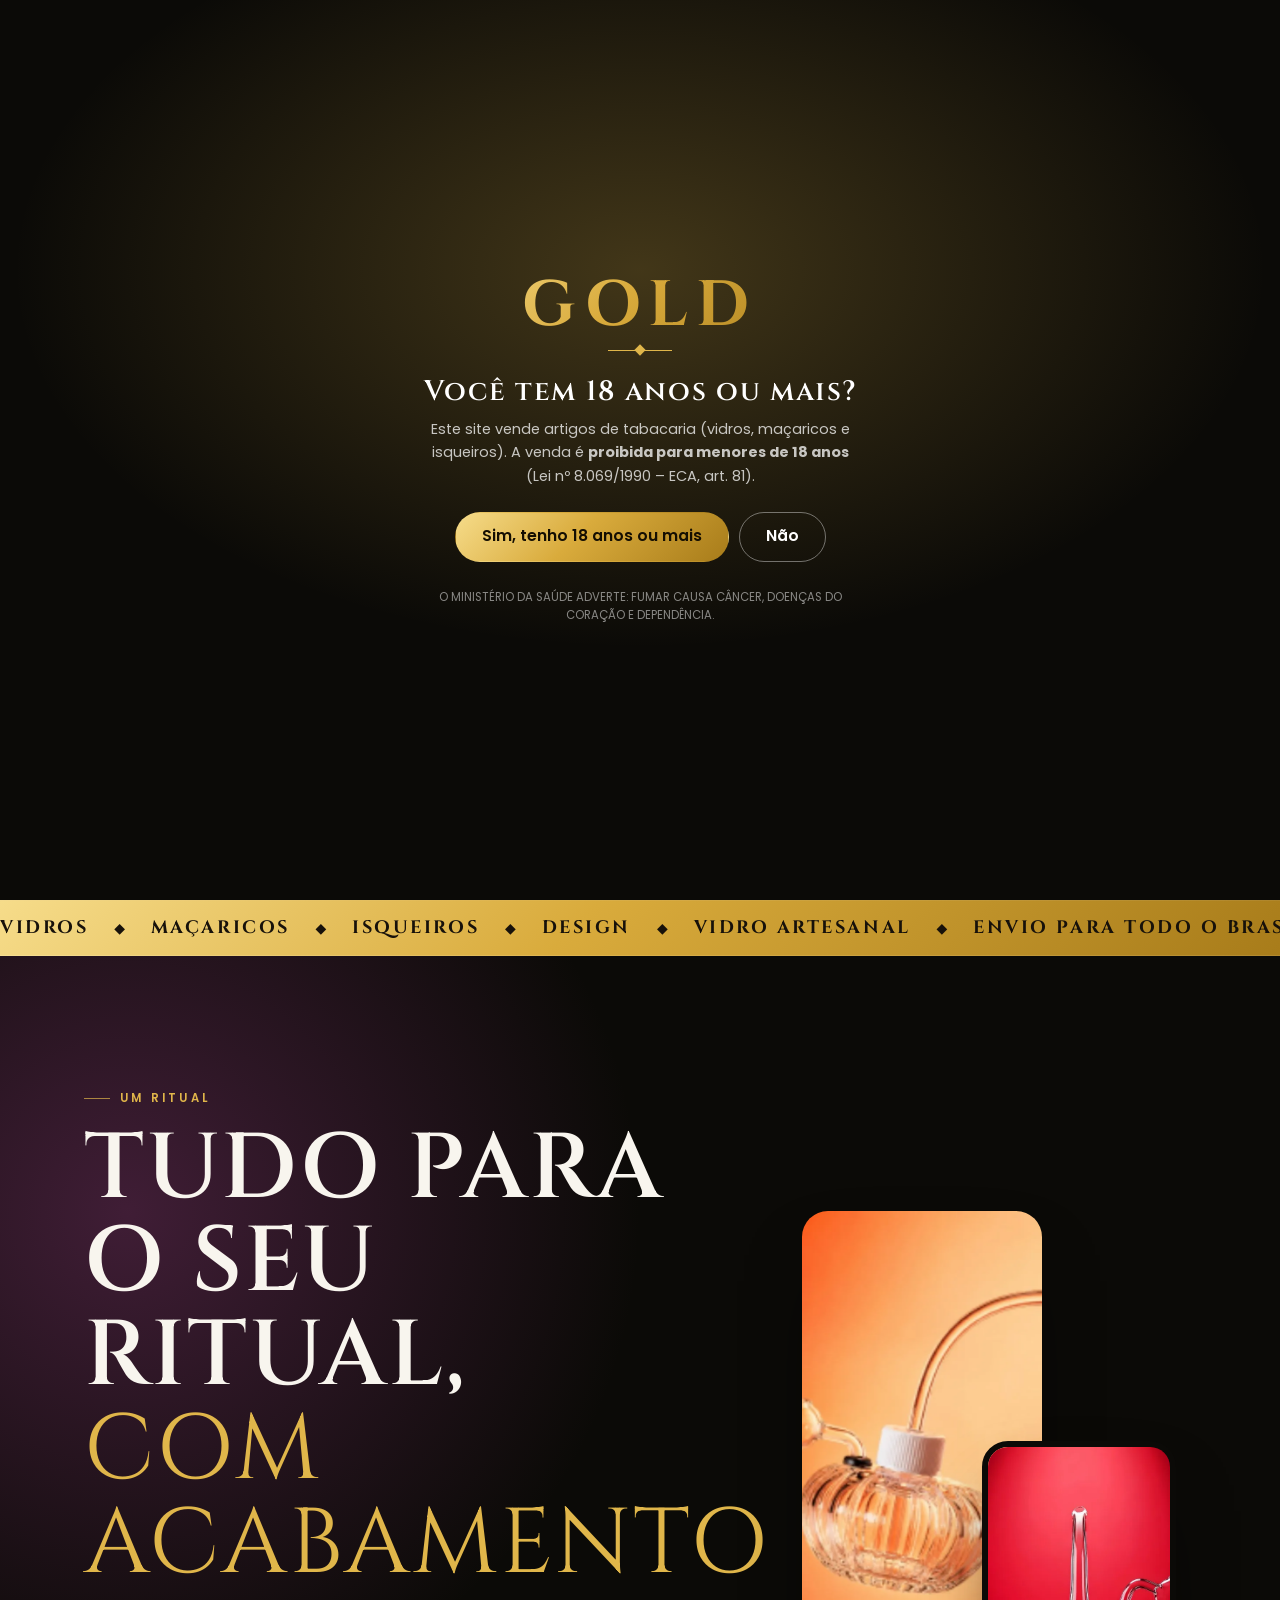
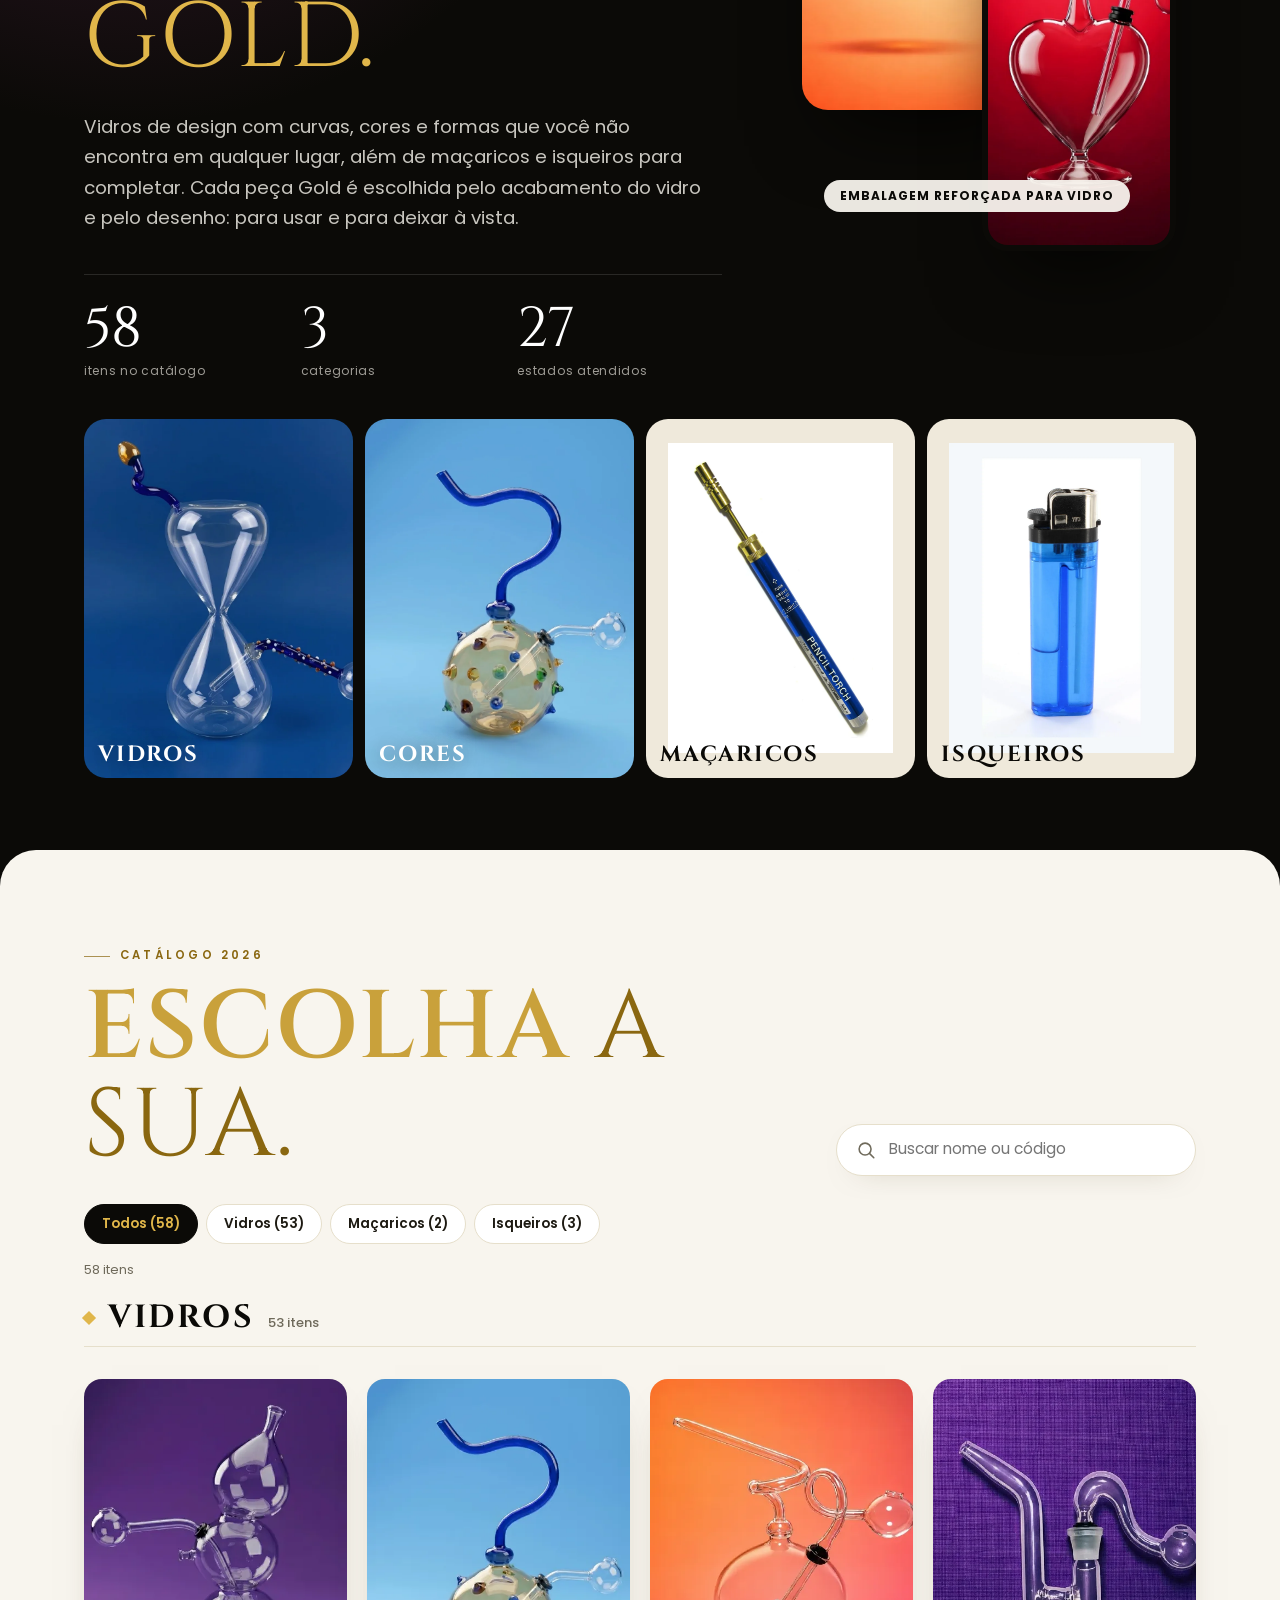
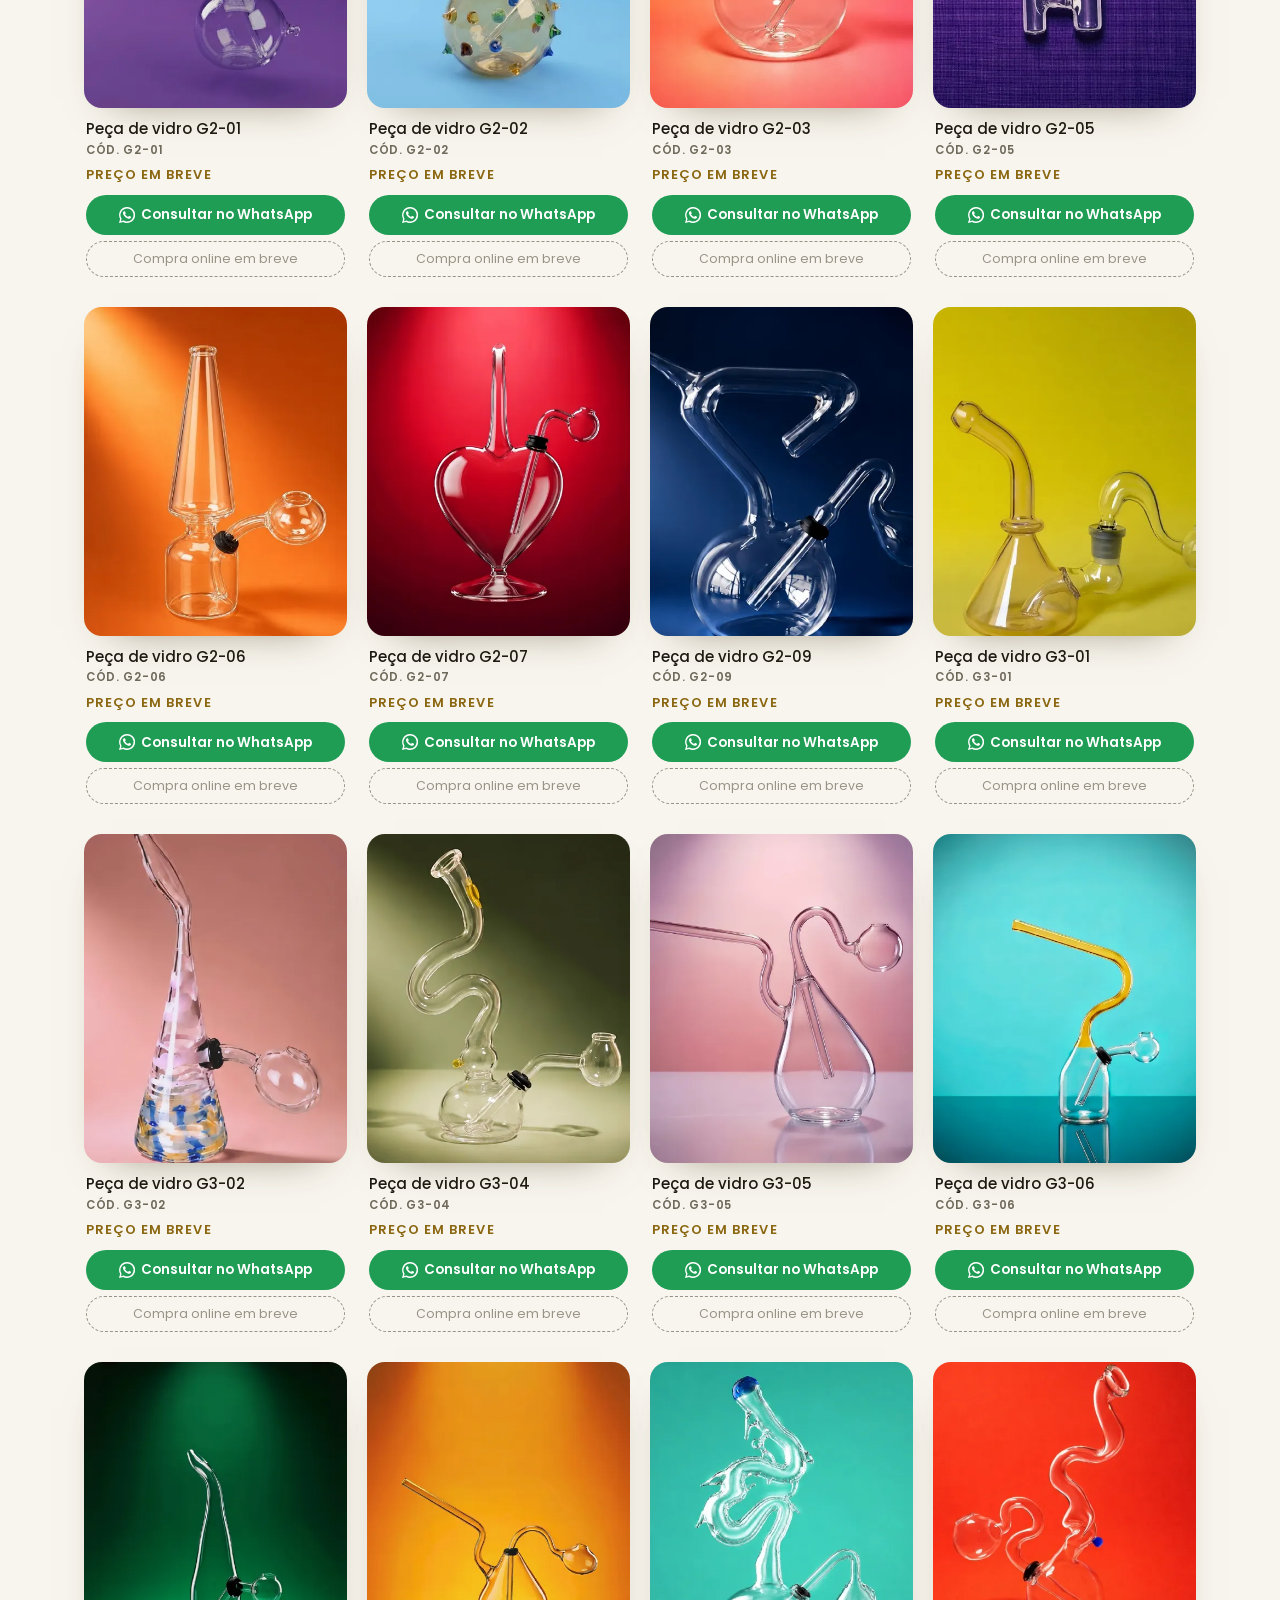
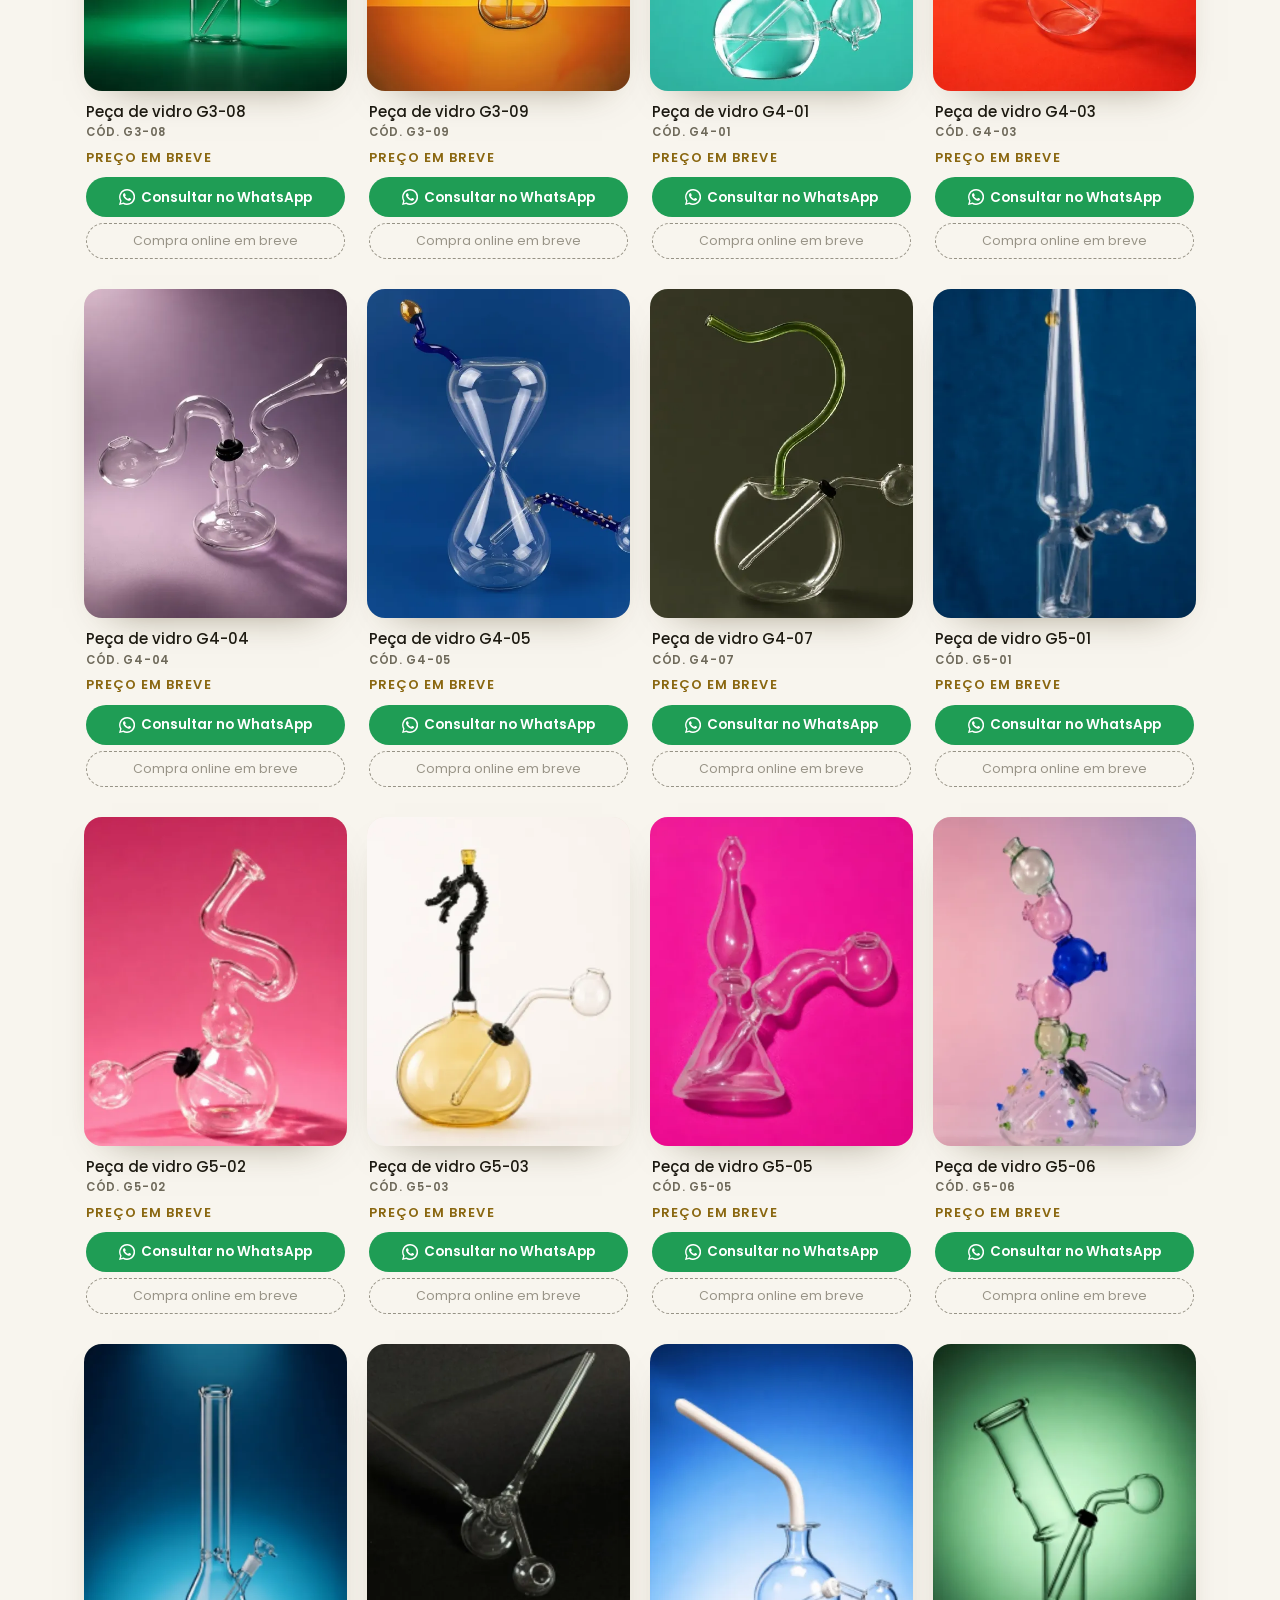
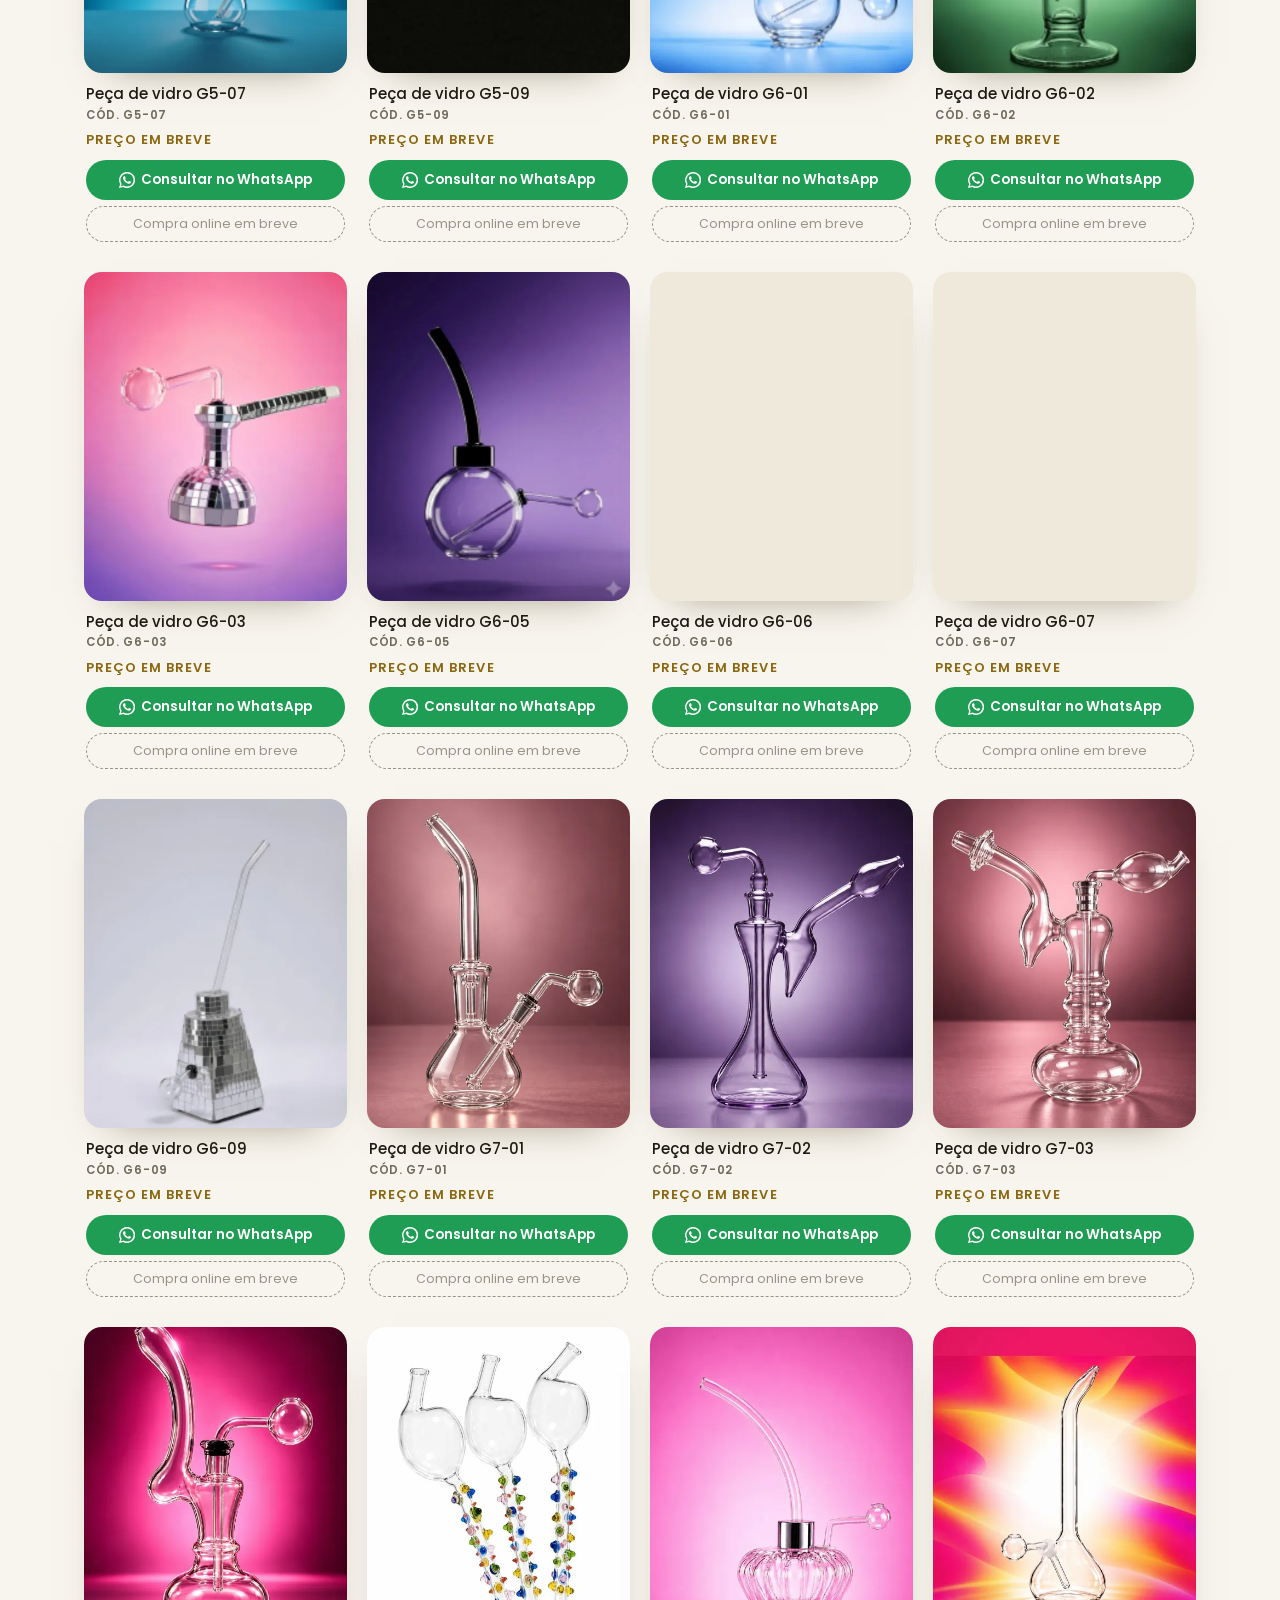
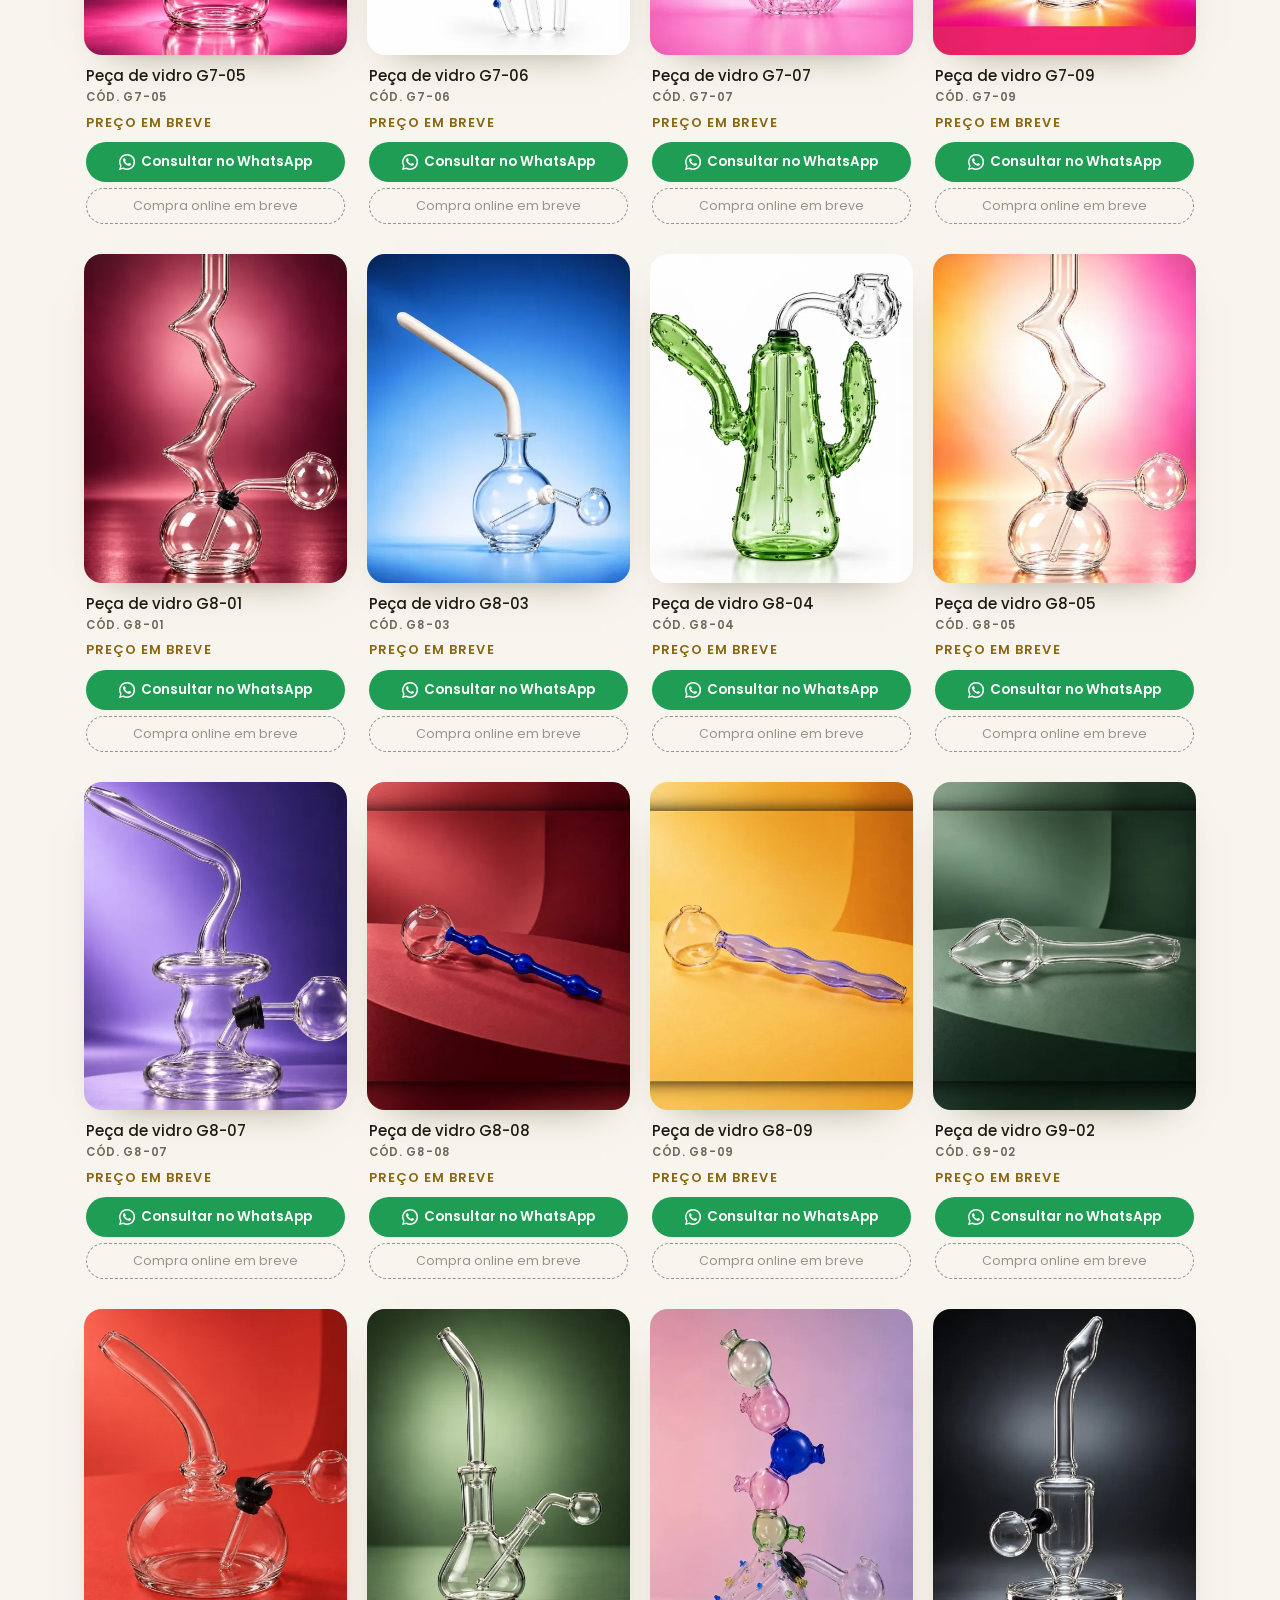
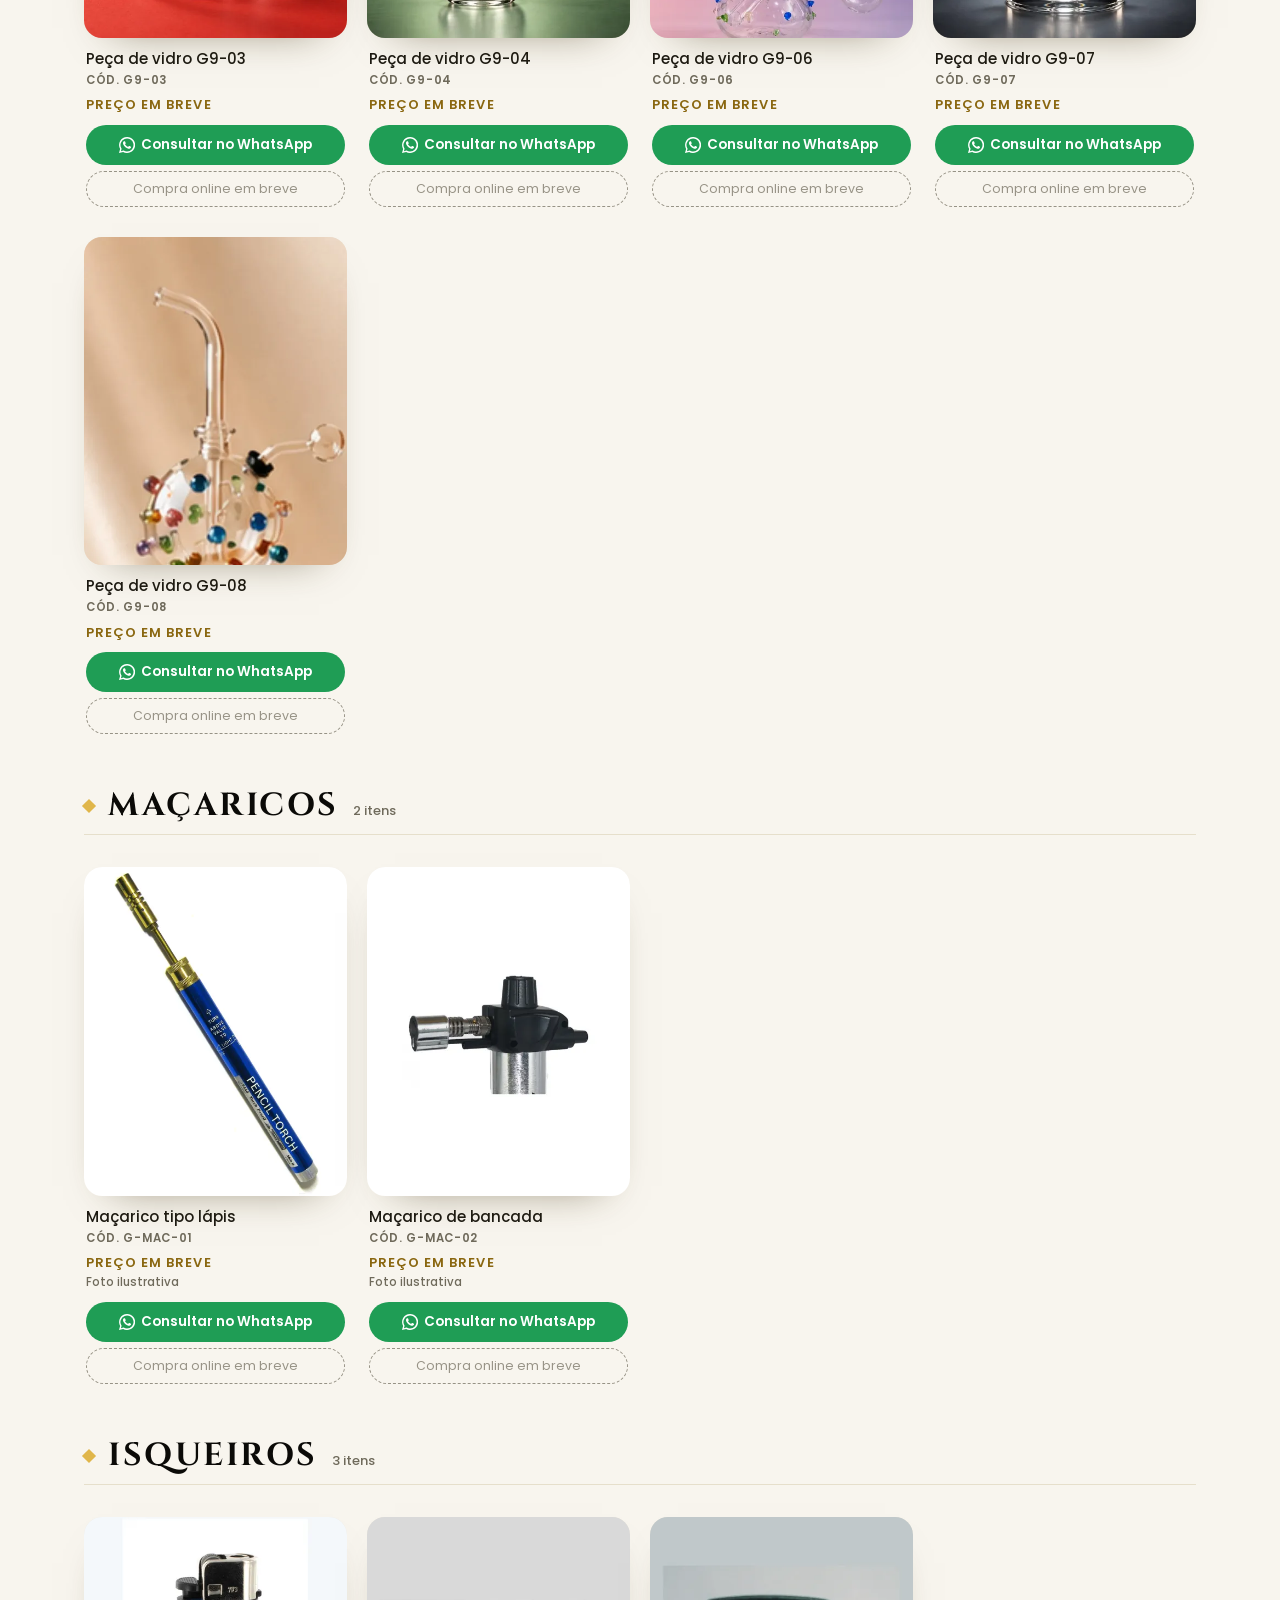
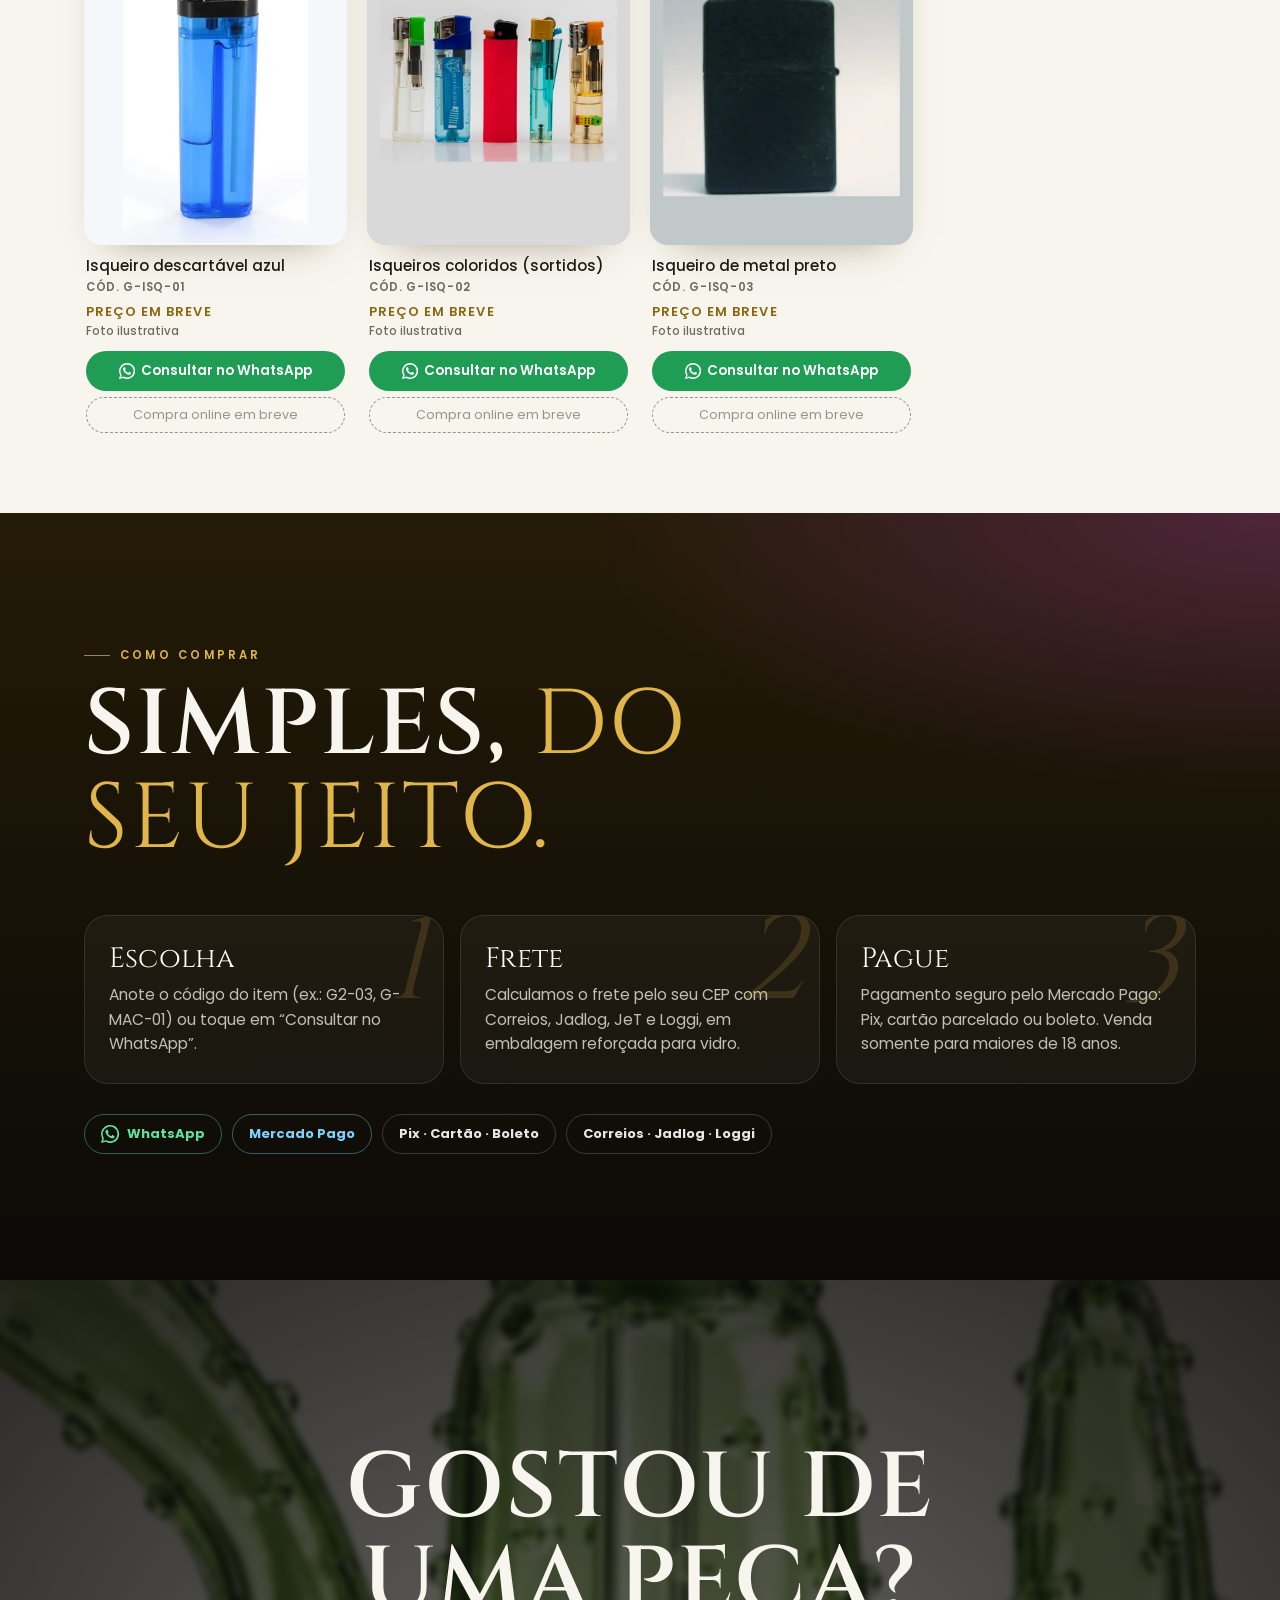
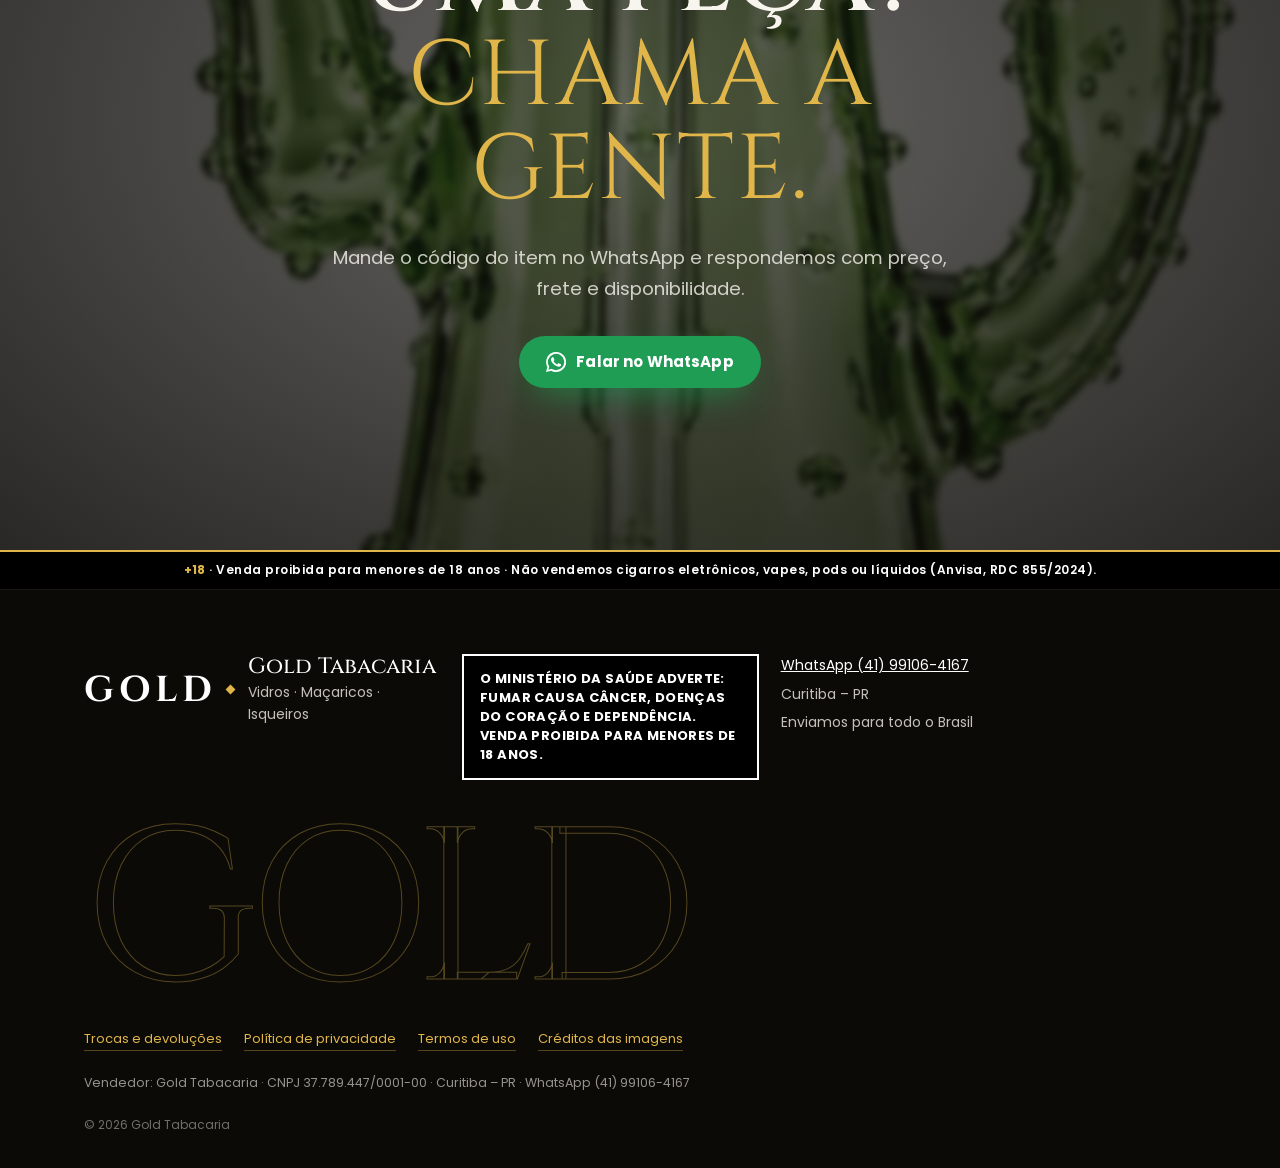
==== commit d13ba551: "Ajustes de logo e busca" ====
--- a/index.html
+++ b/index.html
@@ -21,7 +21,7 @@
 <link rel="preconnect" href="https://fonts.gstatic.com" crossorigin>
 <link href="https://fonts.googleapis.com/css2?family=Cinzel:wght@500;600;700&family=Poppins:wght@400;500;600;700&display=swap" rel="stylesheet">
 <link rel="stylesheet" href="css/style.css?v=g1">
-<link rel="stylesheet" href="css/gold.css?v=1">
+<link rel="stylesheet" href="css/gold.css?v=2">
 <script>document.documentElement.className+=' js'+(localStorage.getItem('gold18')==='ok'?'':' gate-open');</script>
 </head>
 <body>
@@ -111,7 +111,7 @@
       <div class="catalog__head">
         <div><p class="eyebrow eyebrow--plum">Catálogo 2026</p><h2 id="catTitle" class="display display--ink">Escolha <em>a sua.</em></h2></div>
         <label class="search"><svg viewBox="0 0 24 24" class="ic-line" aria-hidden="true"><circle cx="11" cy="11" r="6.5"/><path d="m16 16 4.5 4.5"/></svg>
-          <input id="search" type="search" placeholder="Buscar por nome ou código (ex.: G2-03)" aria-label="Buscar por nome ou código"></label>
+          <input id="search" type="search" placeholder="Buscar nome ou código" aria-label="Buscar por nome ou código"></label>
       </div>
       <div class="filters" id="filters" role="tablist" aria-label="Filtrar por categoria"></div>
       <p class="result-info" id="resultInfo" aria-live="polite"></p>
--- a/css/gold.css
+++ b/css/gold.css
@@ -14,11 +14,11 @@
 @media (min-width:768px){.hero{background-image:url(../video/hero-d-poster.webp)}}
 .hero__shade{background:linear-gradient(180deg,rgba(11,10,7,.6) 0%,rgba(11,10,7,.08) 35%,rgba(11,10,7,.4) 60%,rgba(11,10,7,.94) 100%)}
 .hero__title{font:700 clamp(72px,19vw,220px)/.9 var(--serif);letter-spacing:.06em;background:var(--grad-gold);-webkit-background-clip:text;background-clip:text;color:transparent;-webkit-text-fill-color:transparent;text-shadow:none;filter:drop-shadow(0 6px 30px rgba(0,0,0,.45))}
-.hero__title .dot{display:inline-block;width:.1em;height:.1em;background:#e0b64a;margin-left:.1em;transform:rotate(45deg);vertical-align:.52em;-webkit-text-fill-color:initial}
+.hero__title .dot{display:inline-block;width:clamp(9px,2.2vw,26px);height:clamp(9px,2.2vw,26px);background:#e0b64a;margin-left:.12em;transform:rotate(45deg);vertical-align:.5em;-webkit-text-fill-color:initial}
 .hero__tag{font:500 clamp(13px,1.5vw,17px)/1.4 var(--sans);letter-spacing:.34em;text-transform:uppercase;font-style:normal}
 .brand{display:flex;align-items:center;gap:10px;text-decoration:none}
 .brand__logo{font:700 26px/1 var(--serif);letter-spacing:.14em;color:#fff;display:inline-flex;align-items:center}
-.brand__logo b{display:inline-block;width:.3em;height:.3em;background:var(--gold);transform:rotate(45deg);margin-left:.34em;font-size:0}
+.brand__logo b{display:inline-block;width:7px;height:7px;background:var(--gold);transform:rotate(45deg);margin-left:10px;font-size:0}
 .brand__sub{font:600 10px/1 var(--sans);letter-spacing:.3em;text-transform:uppercase;color:var(--gold)}
 .btn--glow{background:var(--grad-gold);color:#140e02;box-shadow:0 10px 40px -10px rgba(224,182,74,.7)}
 .btn--glow:hover{box-shadow:0 18px 50px -12px rgba(224,182,74,.85)}
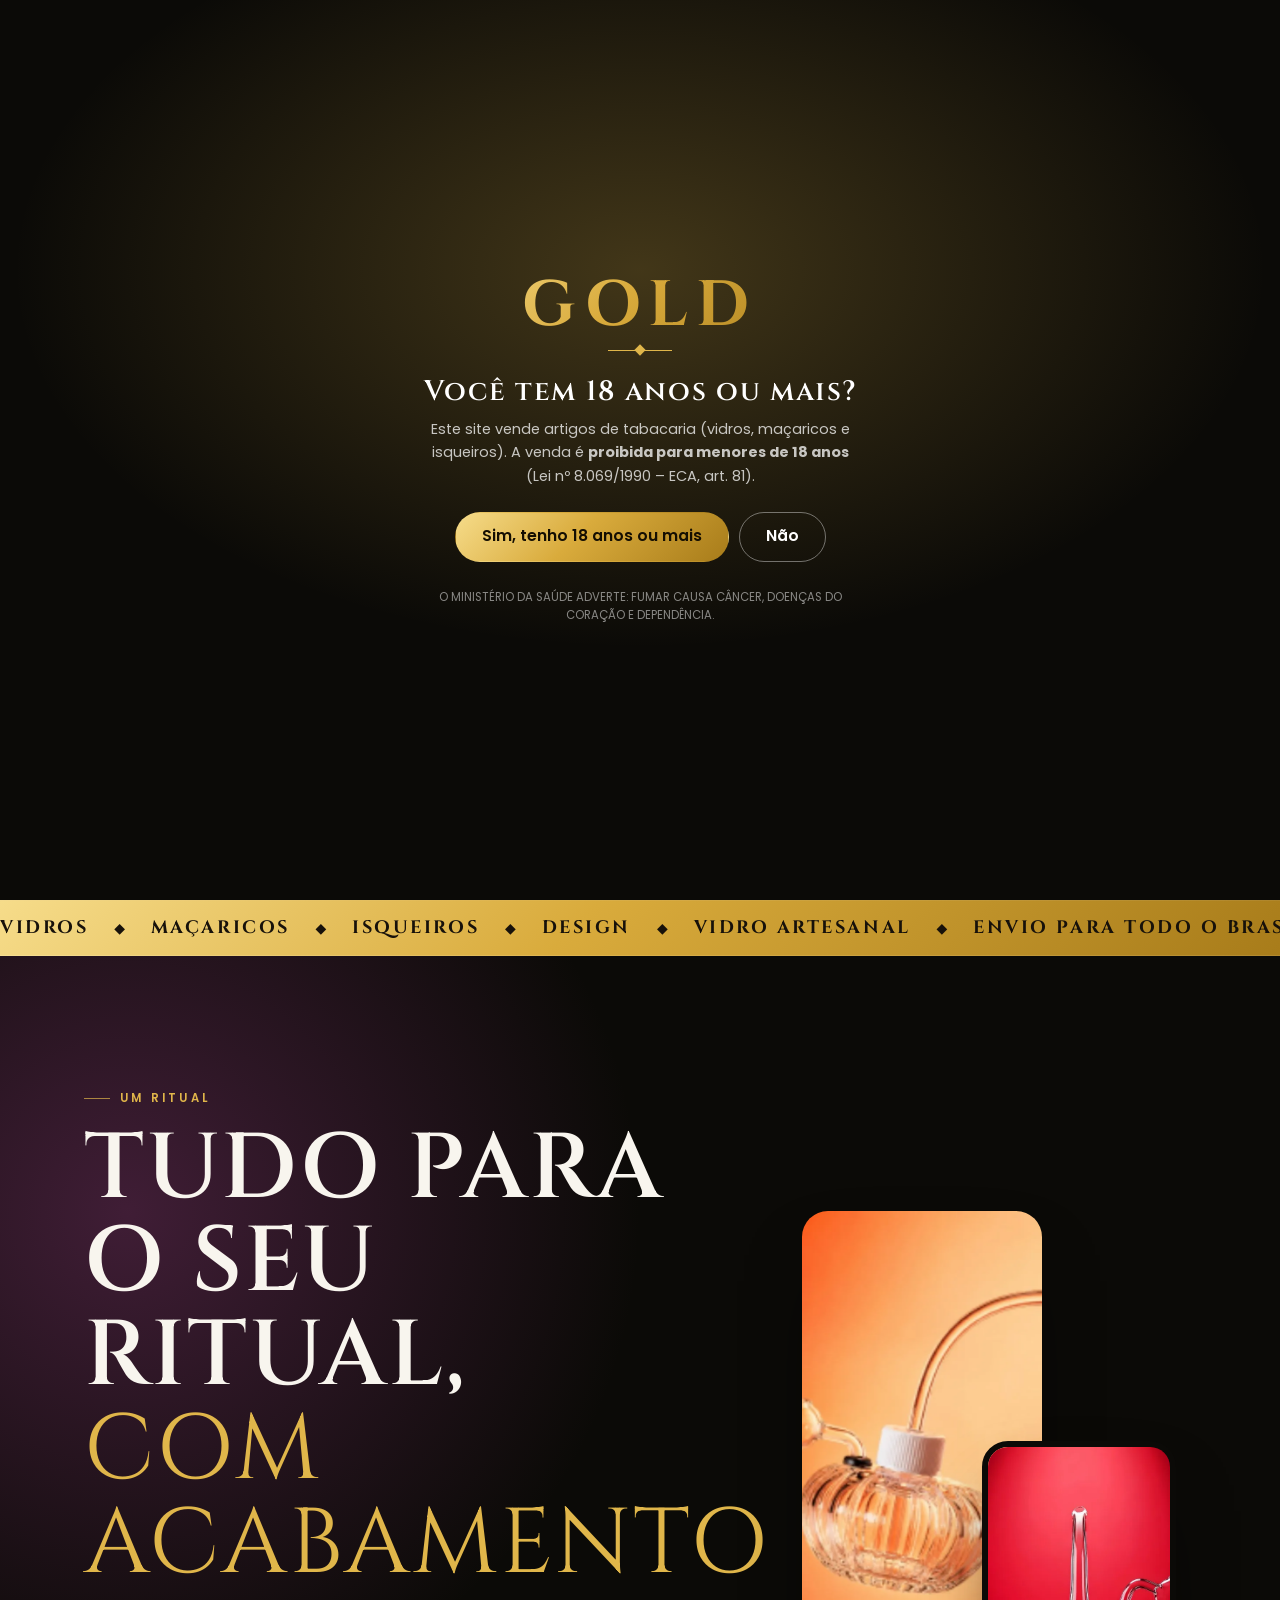
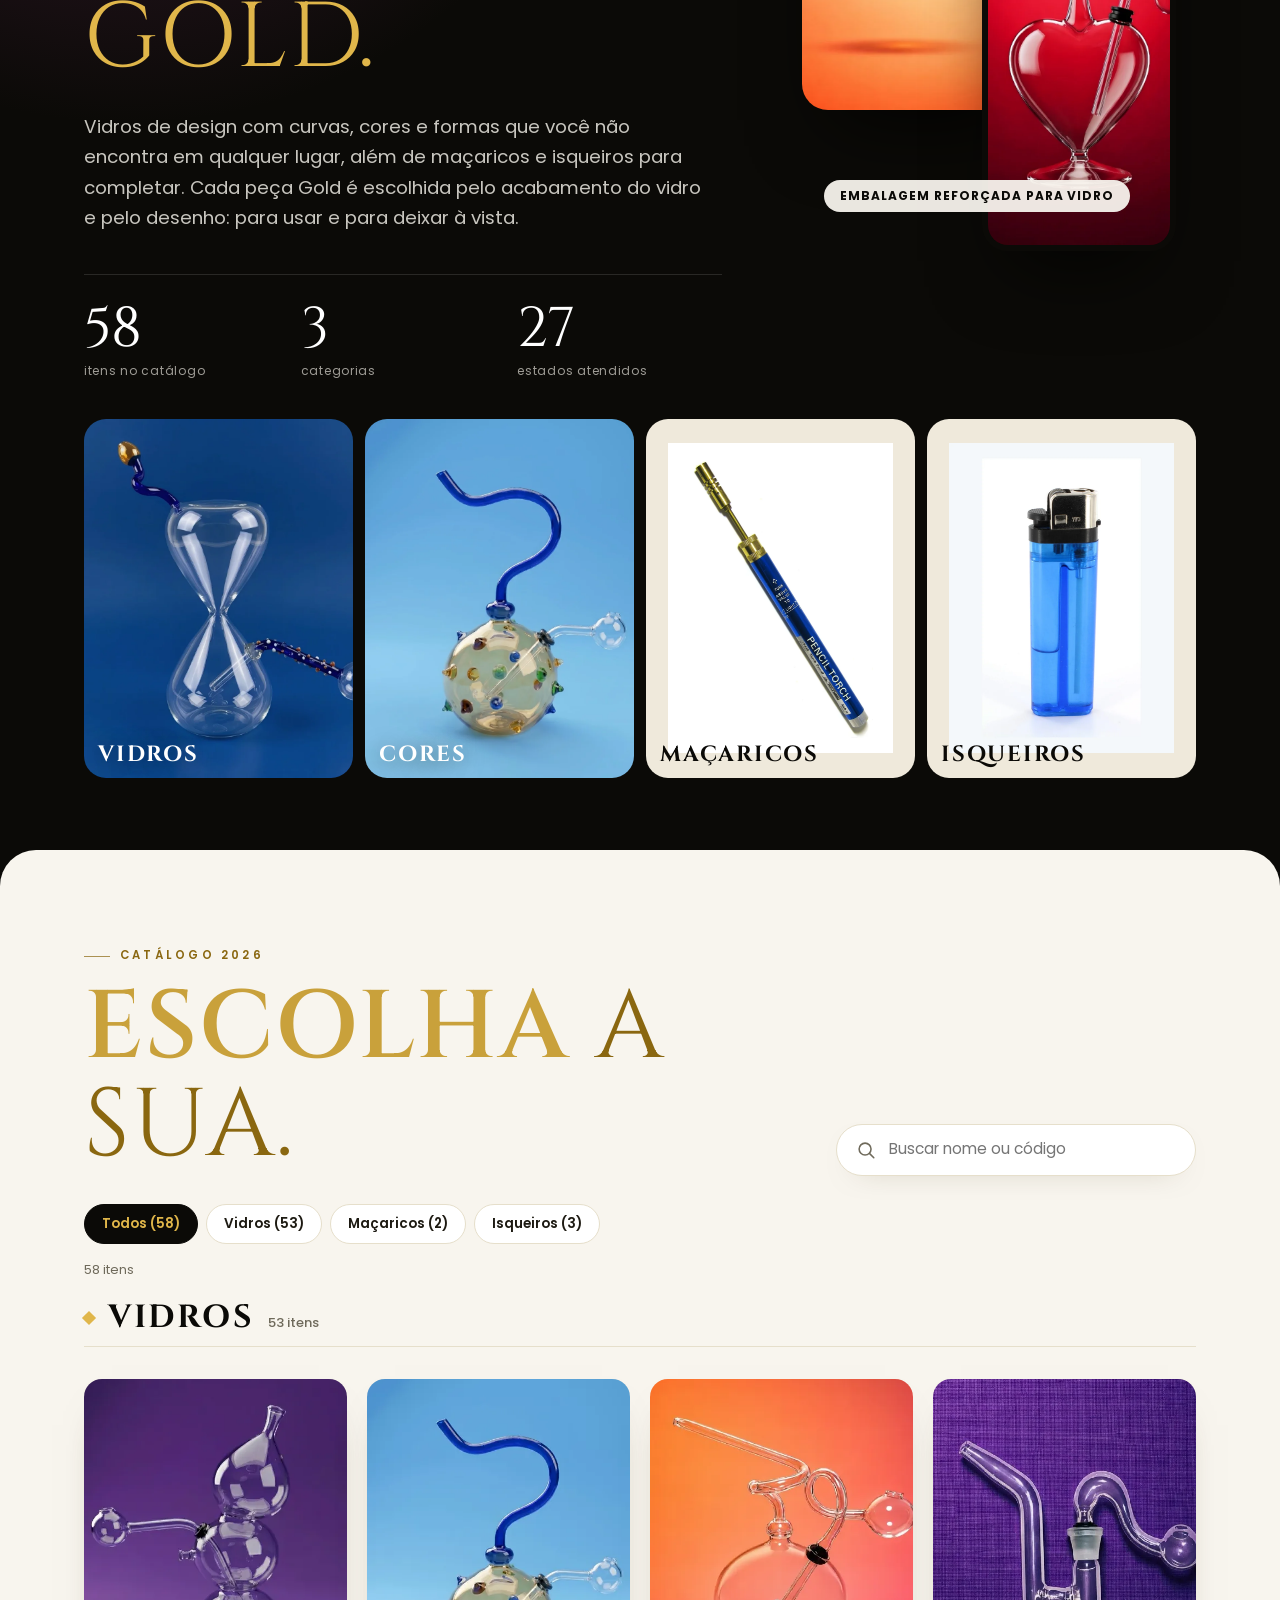
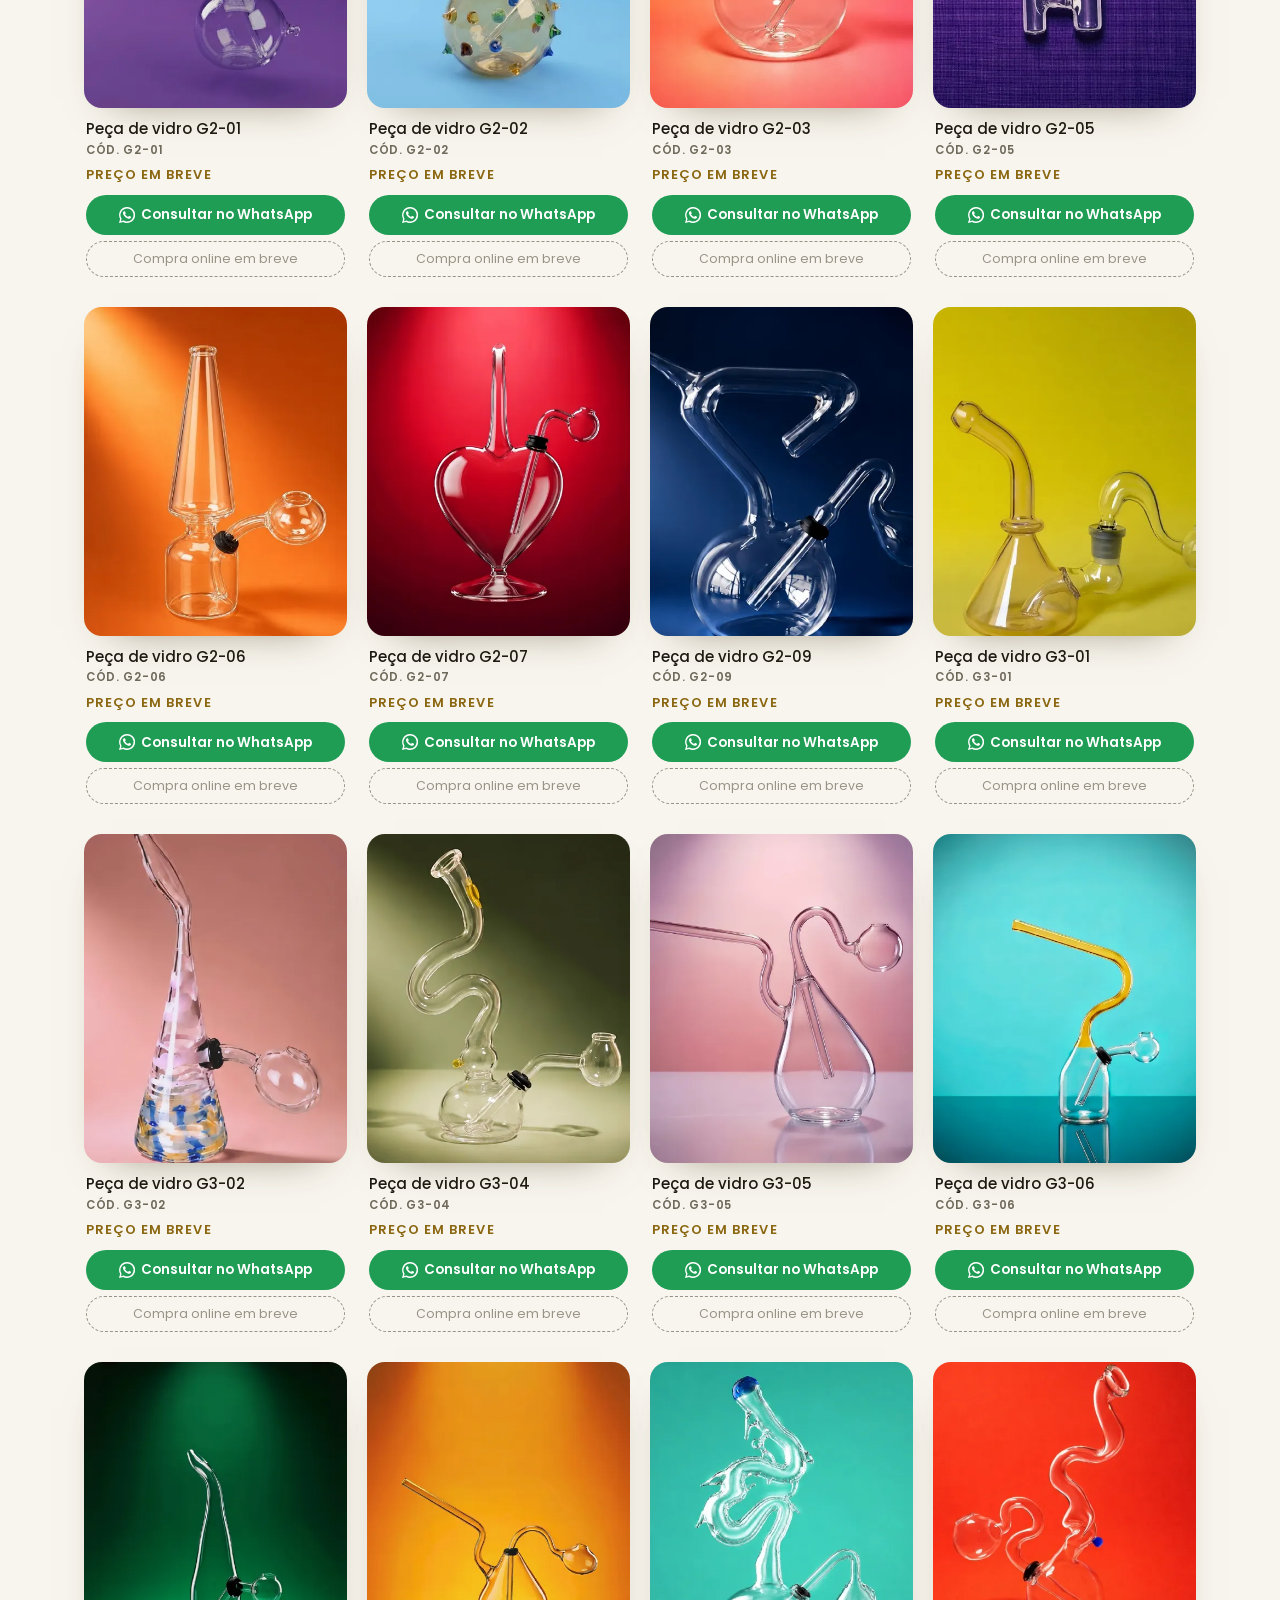
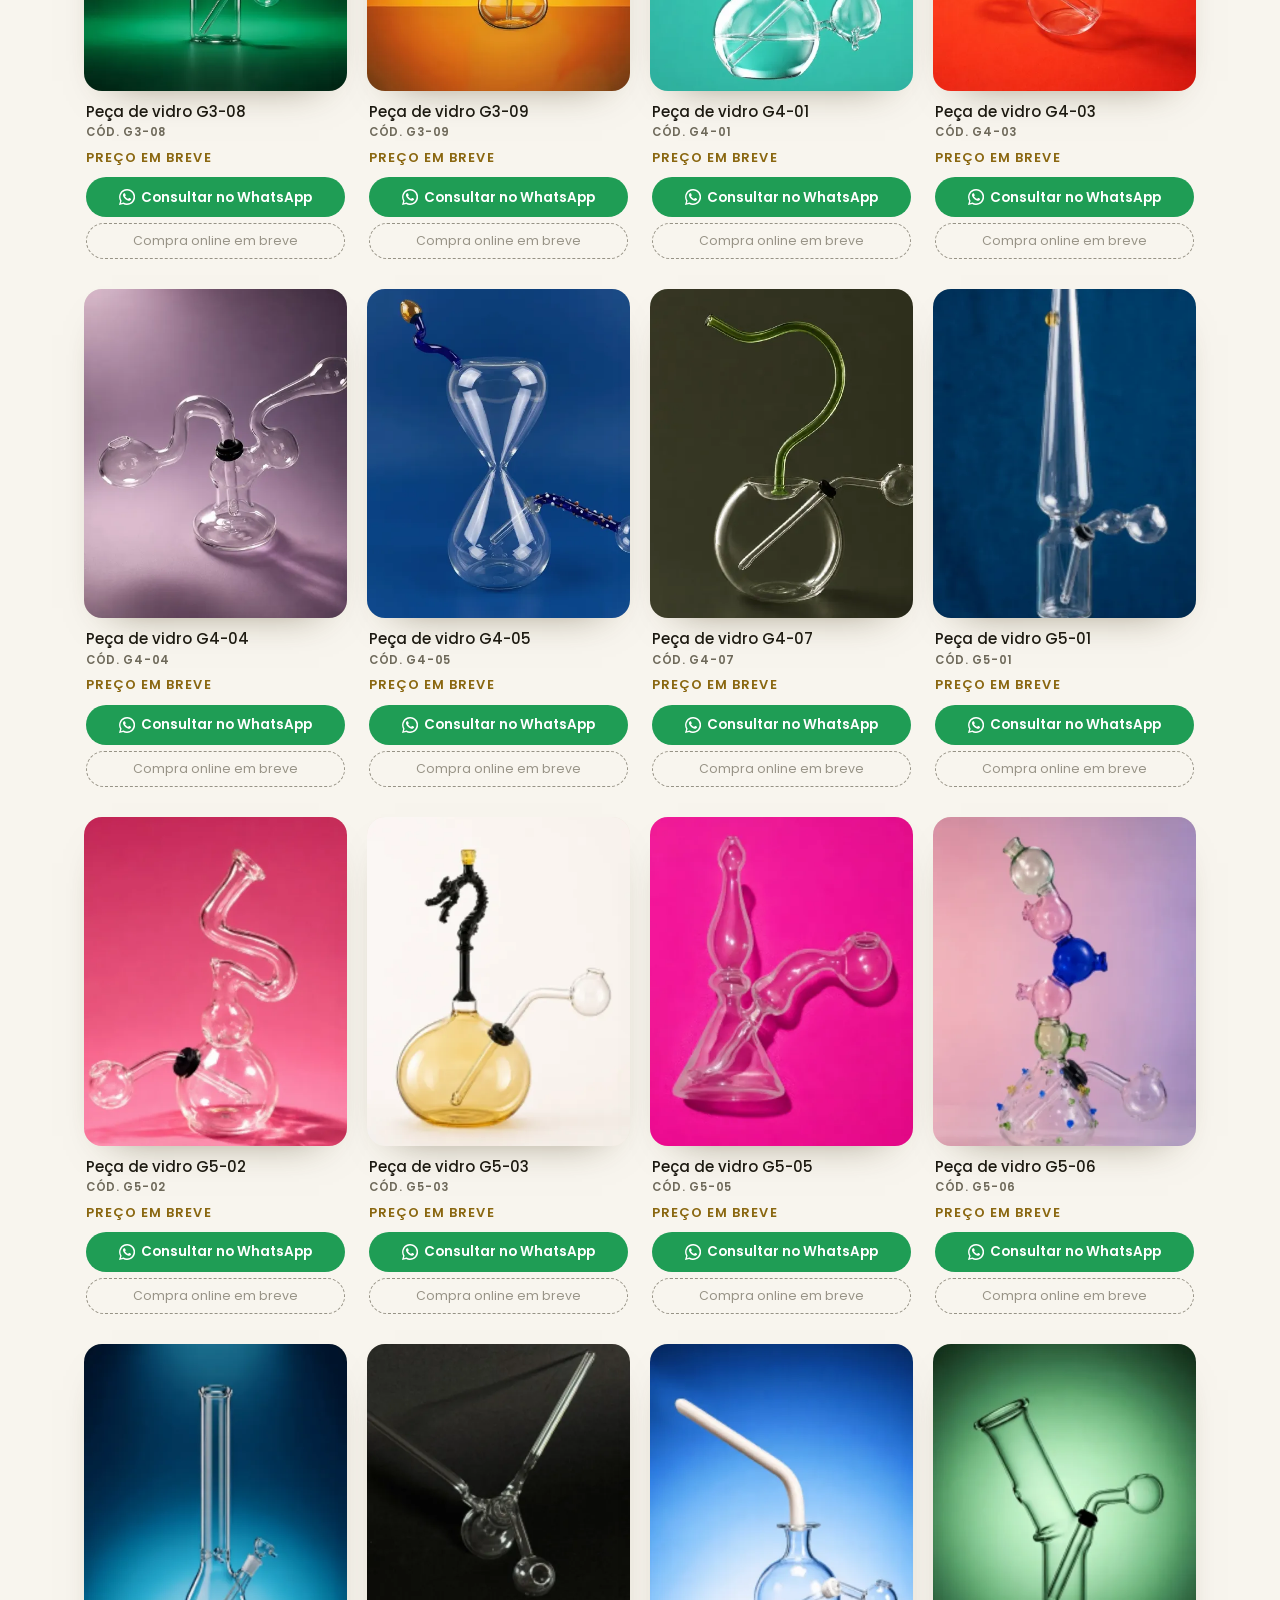
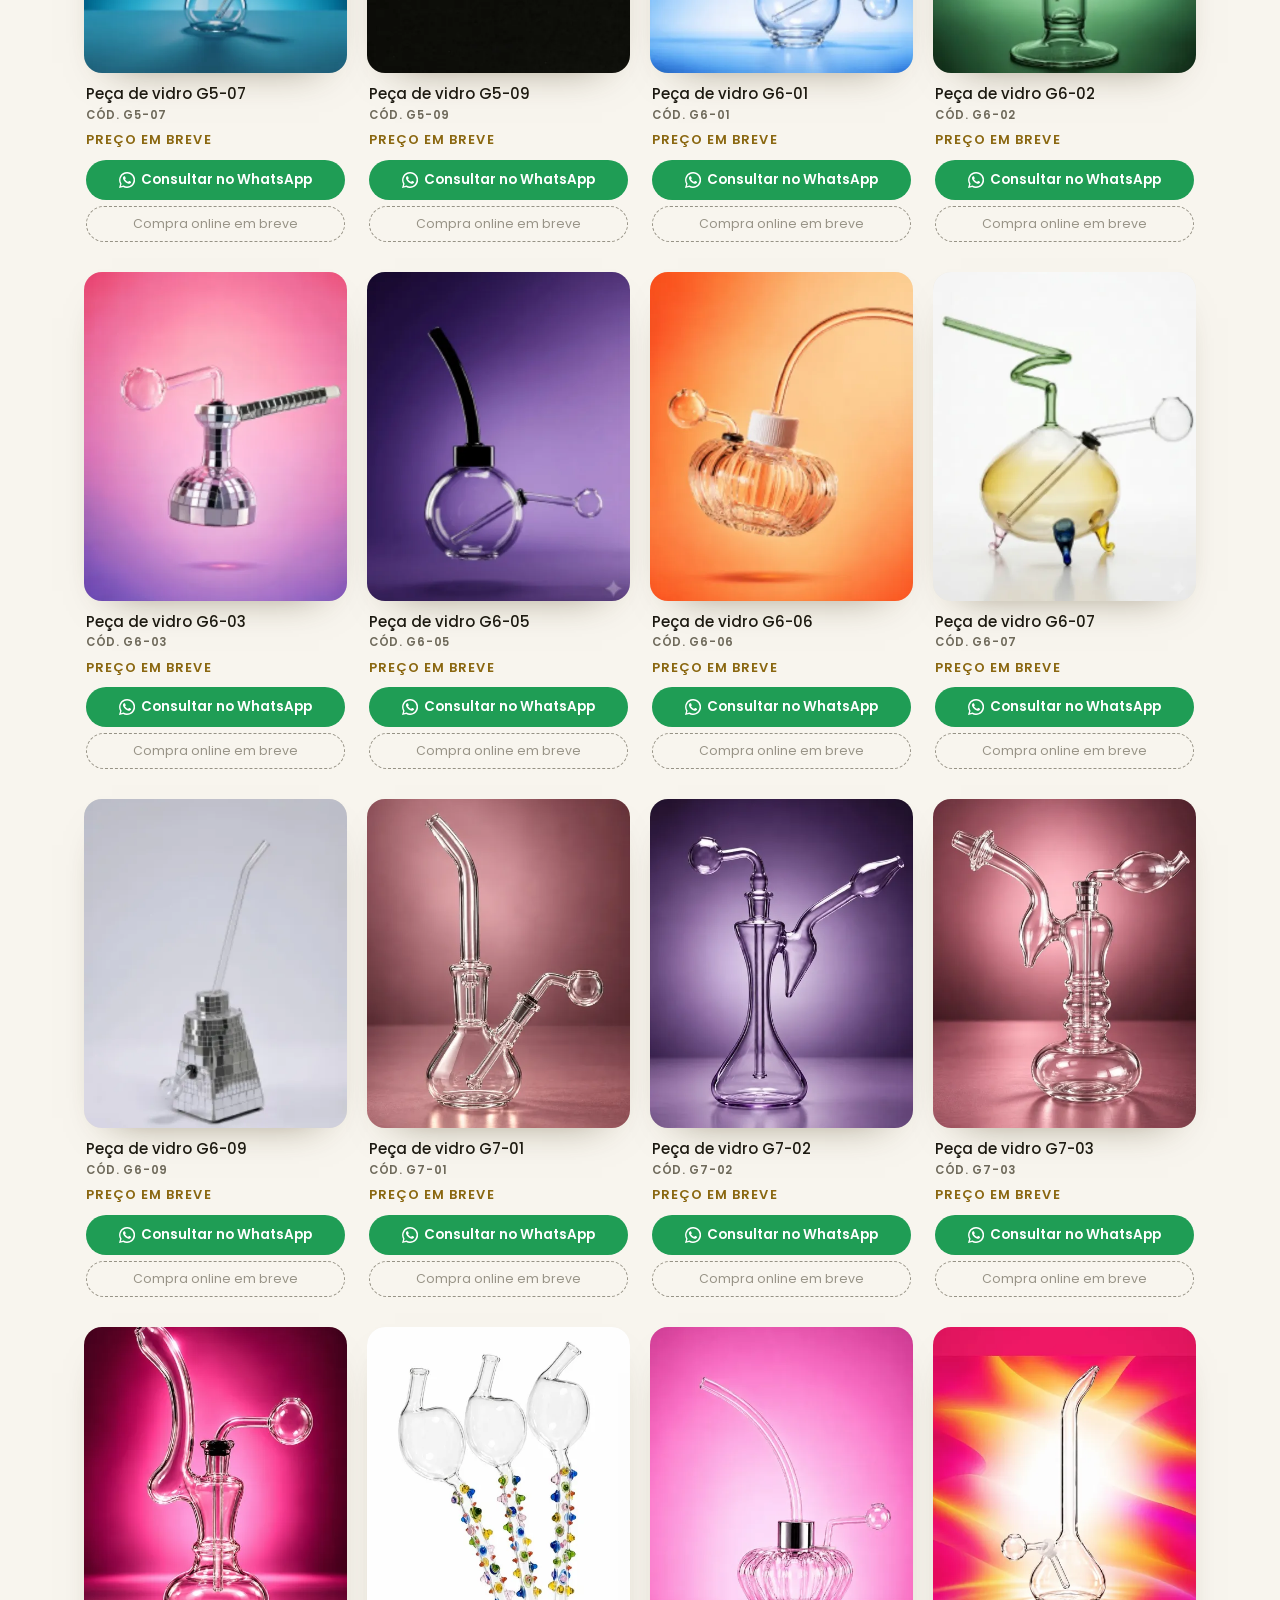
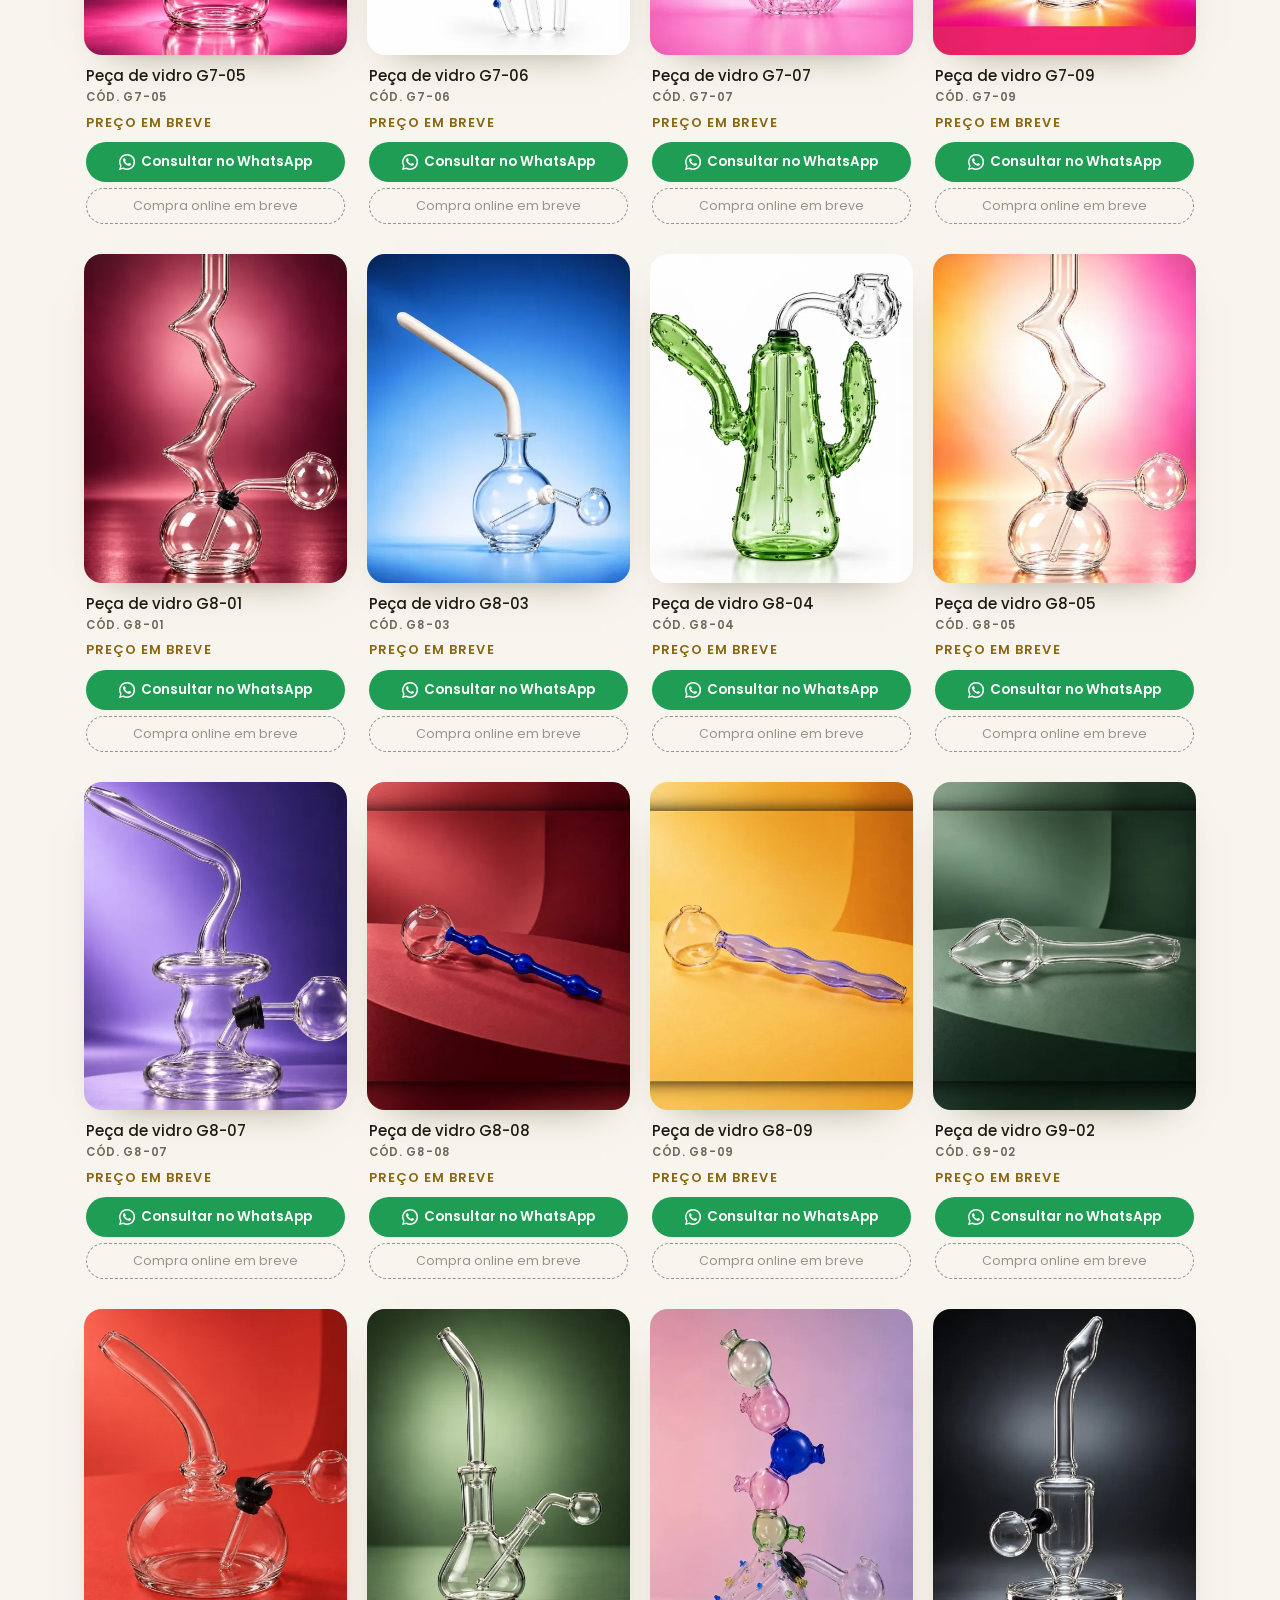
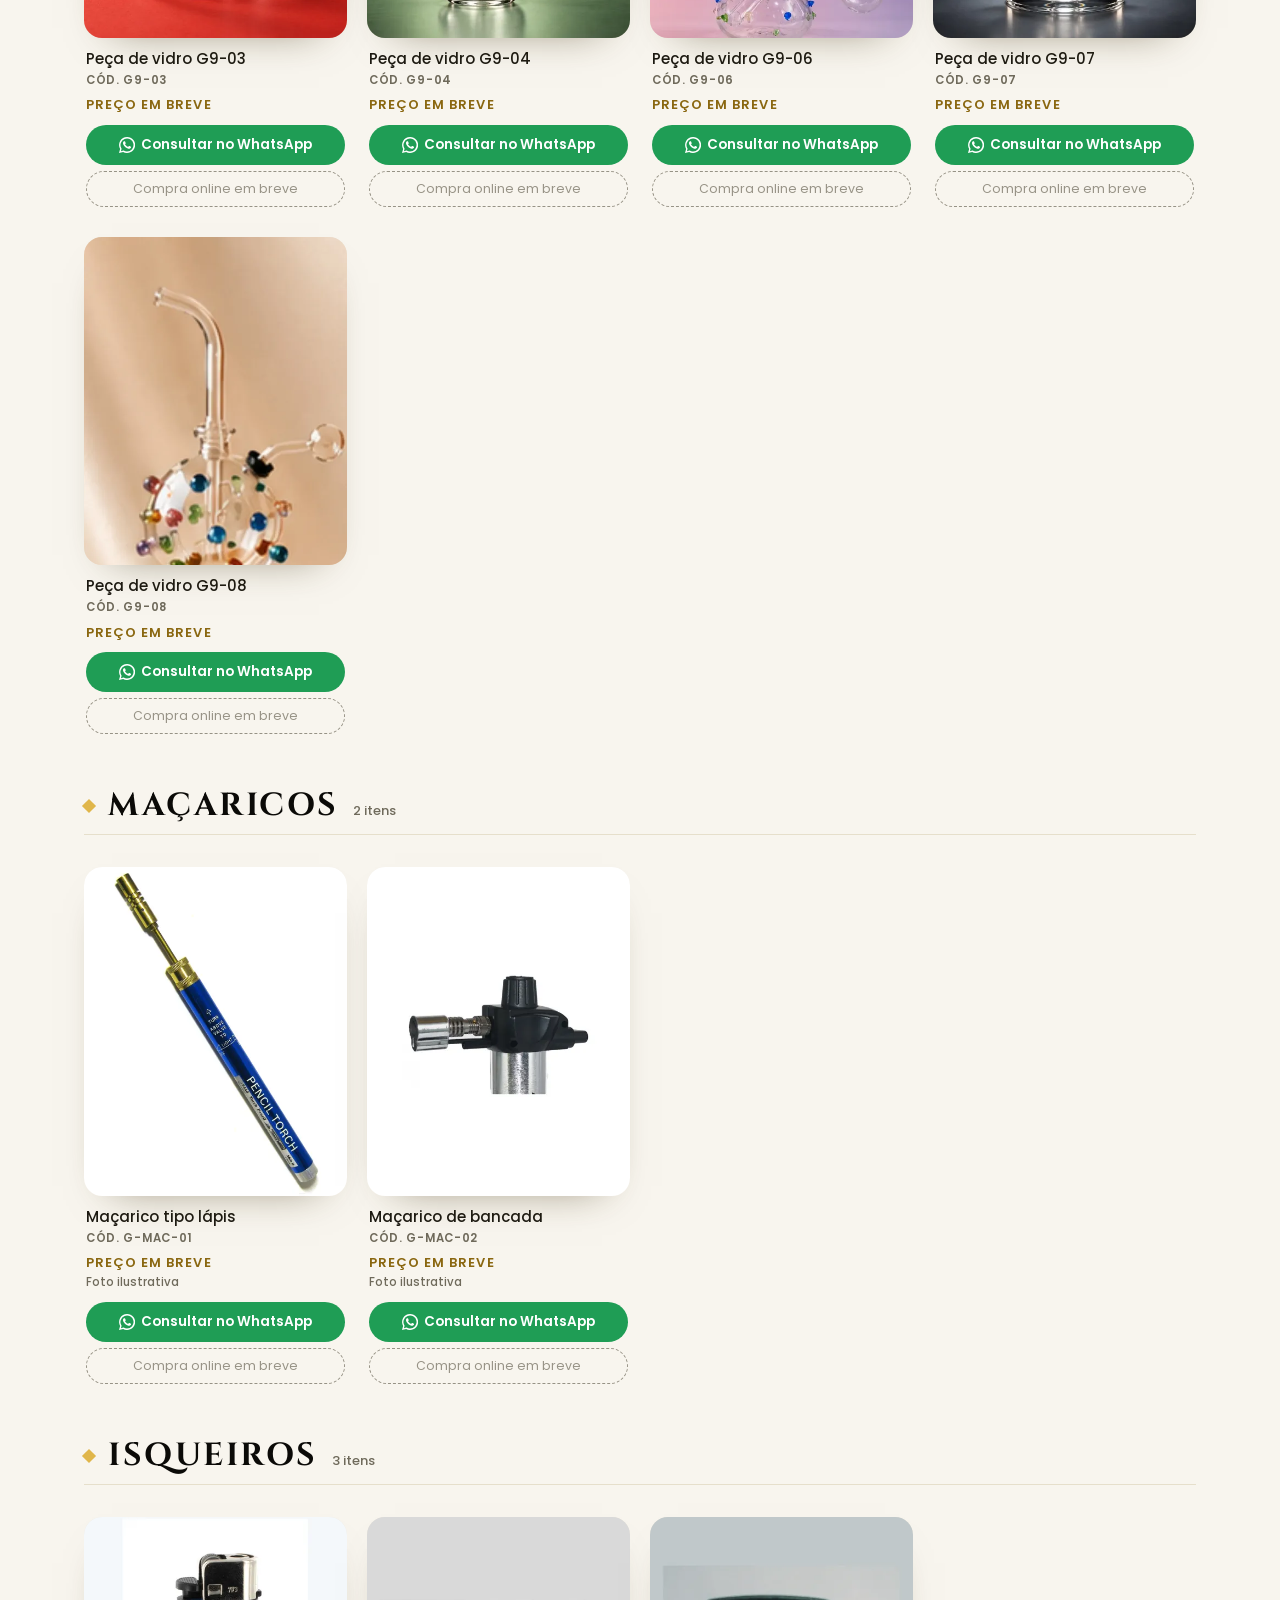
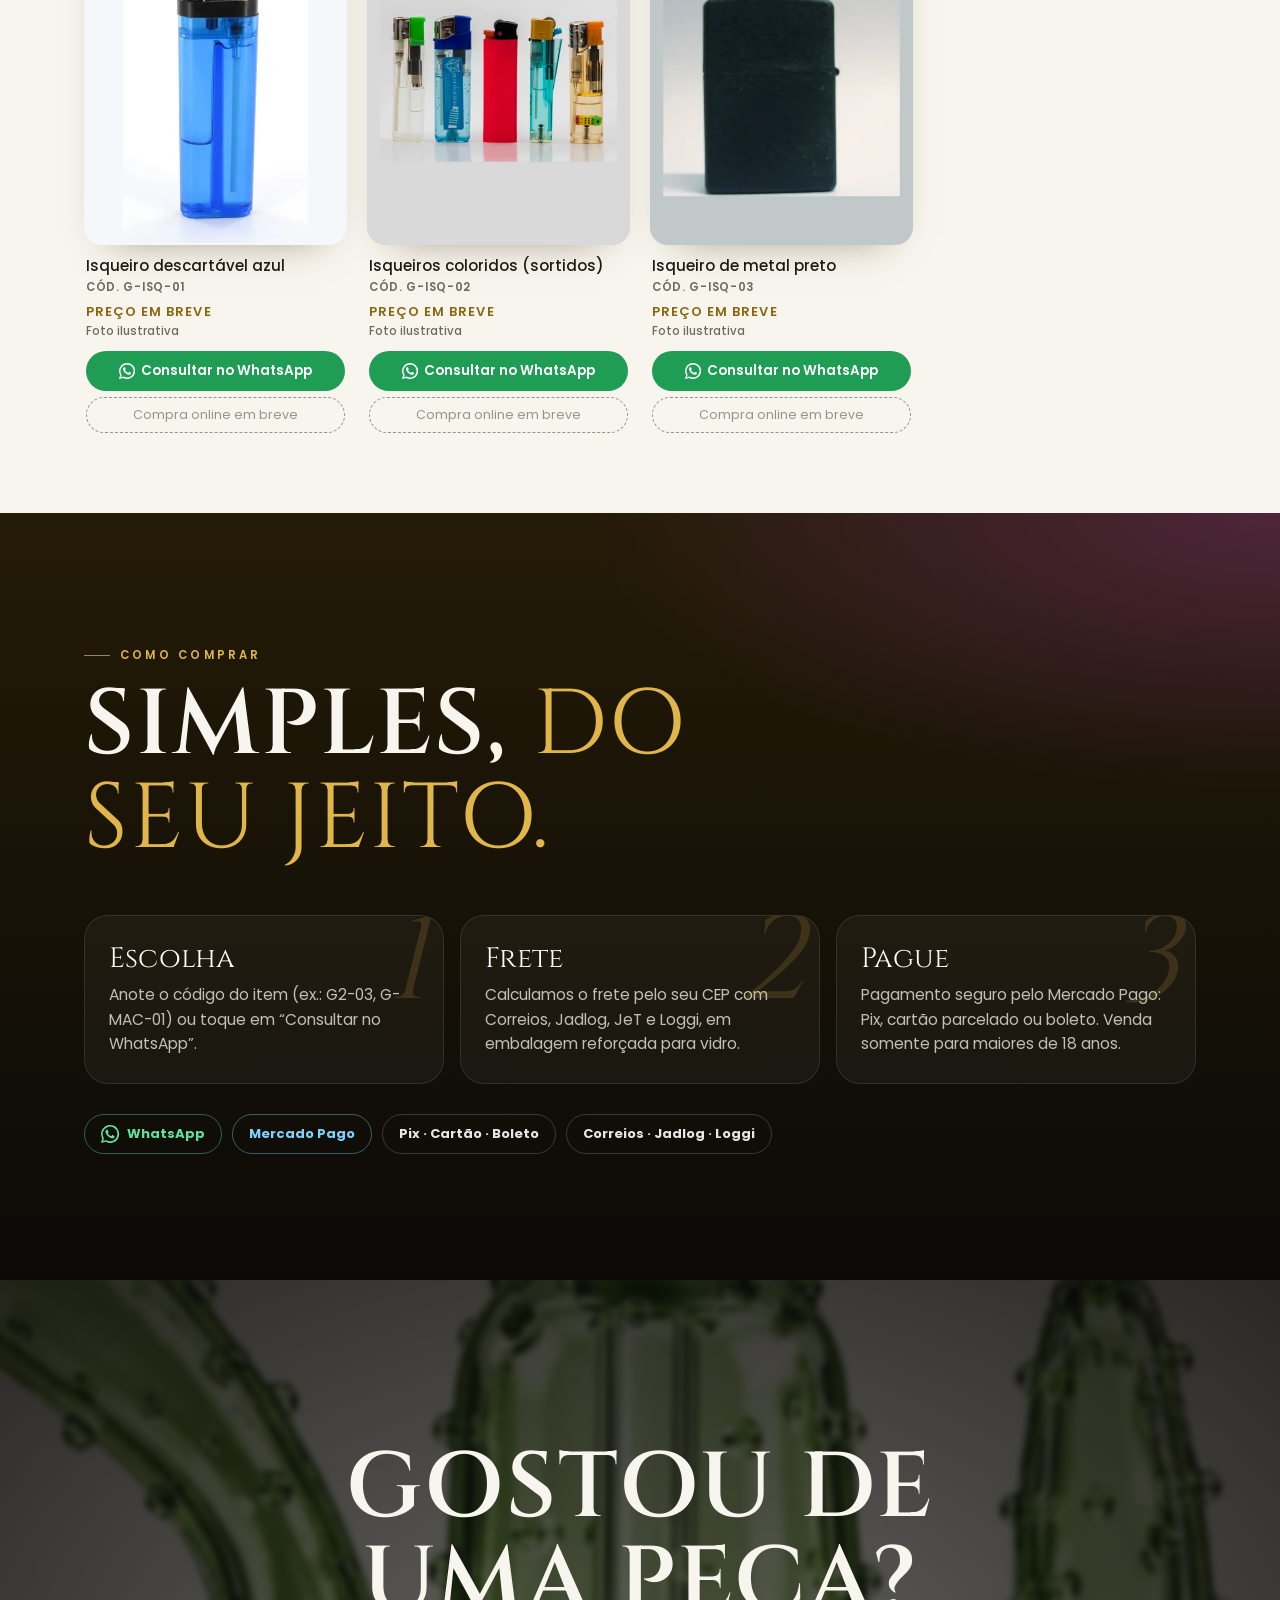
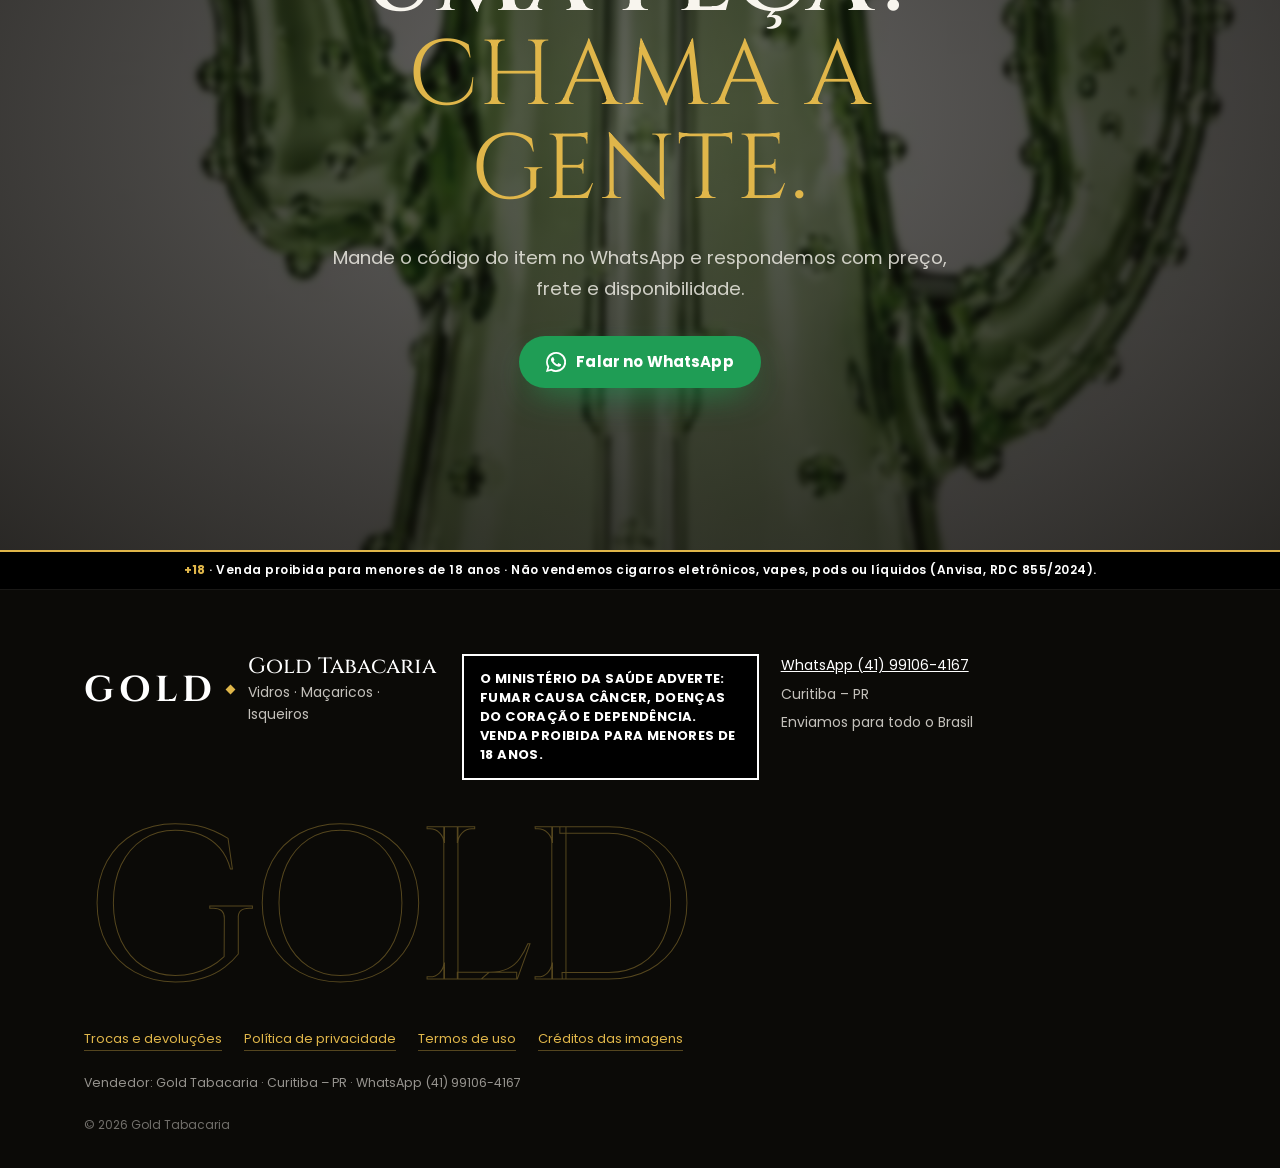
==== commit cebbcb9e: "Remove CNPJ do site (pedido do dono)" ====
--- a/index.html
+++ b/index.html
@@ -154,7 +154,7 @@
     </ul>
     <p class="footer__big" aria-hidden="true">GOLD</p>
     <nav class="footer__legal" aria-label="Informações legais"><a href="trocas.html">Trocas e devoluções</a><a href="privacidade.html">Política de privacidade</a><a href="termos.html">Termos de uso</a><a href="creditos.html">Créditos das imagens</a></nav>
-    <p class="footer__seller">Vendedor: Gold Tabacaria · CNPJ 37.789.447/0001-00 · Curitiba – PR · WhatsApp (41) 99106-4167</p>
+    <p class="footer__seller">Vendedor: Gold Tabacaria · Curitiba – PR · WhatsApp (41) 99106-4167</p>
     <p class="footer__copy">© <span id="year"></span> Gold Tabacaria</p>
   </div>
 </footer>
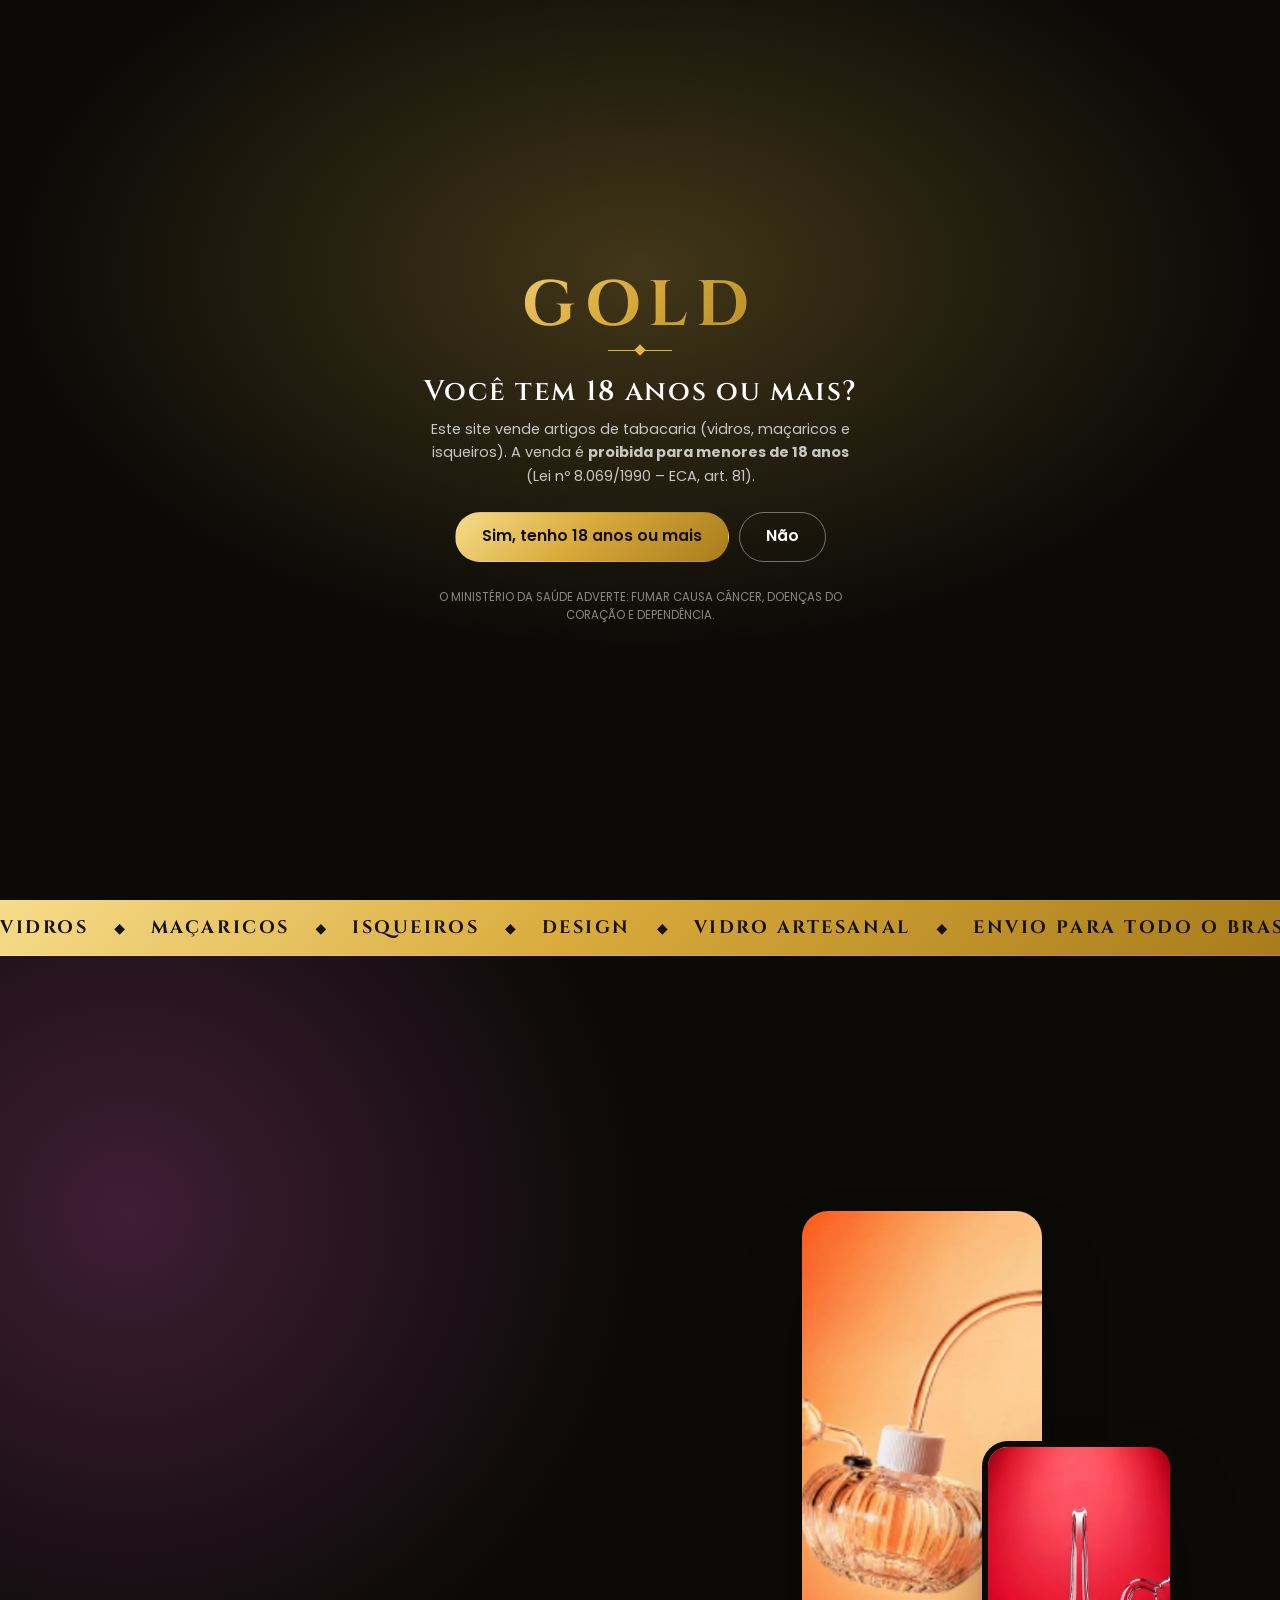
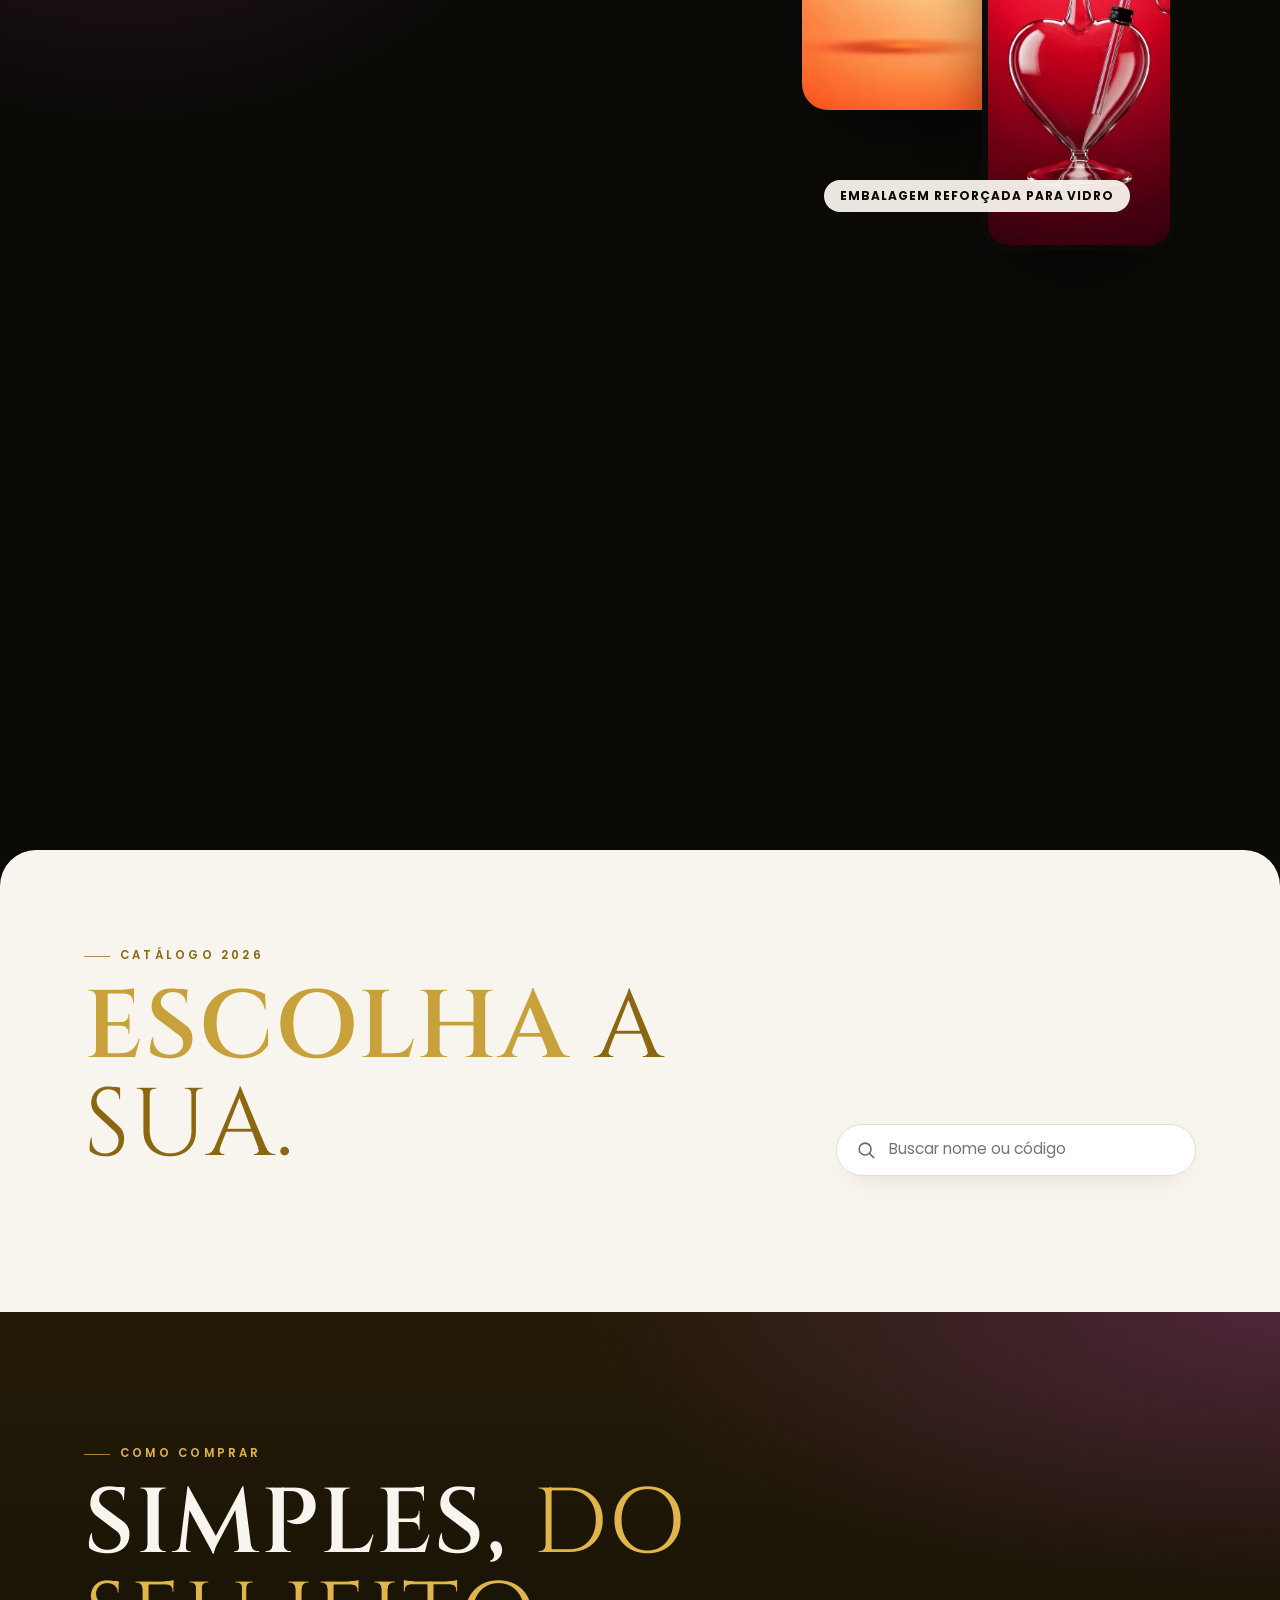
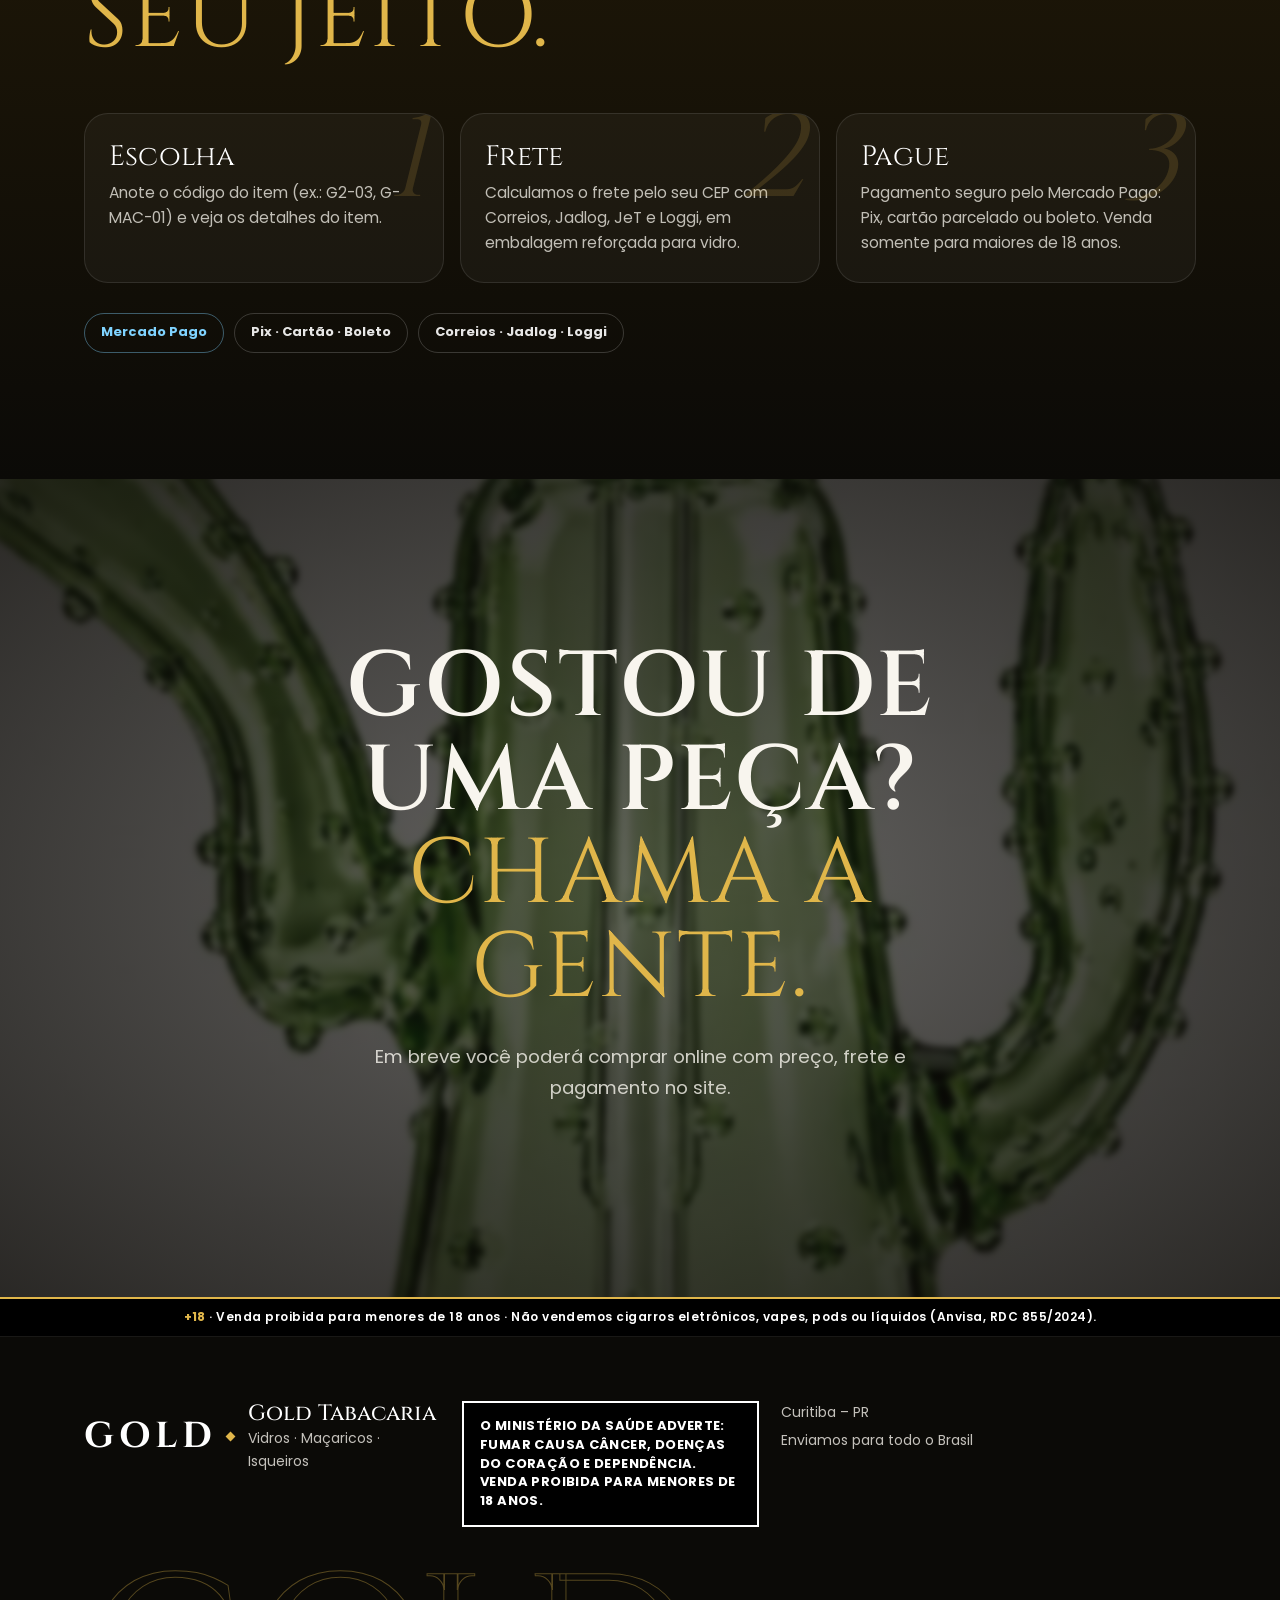
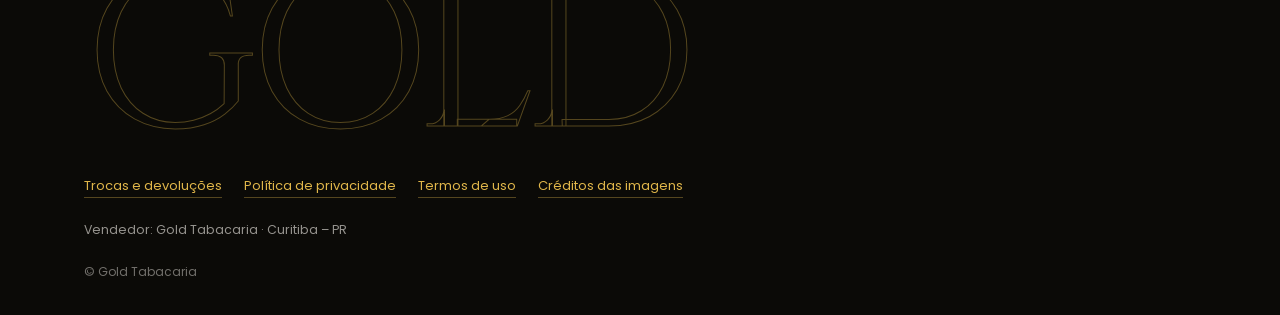
==== commit 70678d84: "Remove WhatsApp da loja (pedido do dono)" ====
--- a/index.html
+++ b/index.html
@@ -49,7 +49,7 @@
     <a class="brand" href="#top" aria-label="Gold Tabacaria – início"><span class="brand__logo">GOLD<b>.</b></span><span class="brand__sub">Tabacaria</span></a>
     <nav class="topbar__nav" aria-label="Seções"><a href="#experiencia">Experiência</a><a href="#catalogo">Catálogo</a><a href="#comprar">Como comprar</a></nav>
     <div class="topbar__actions">
-      <a class="icon-btn" href="https://wa.me/5541991064167" target="_blank" rel="noopener" aria-label="WhatsApp"><svg class="ic" aria-hidden="true"><use href="#ic-wa"/></svg></a>
+      
     </div>
   </div>
 </header>
@@ -67,7 +67,7 @@
       <p class="hero__sub">Peças de vidro de design, maçaricos e isqueiros. Enviamos para todo o Brasil. Venda somente para maiores de 18 anos.</p>
       <div class="hero__cta">
         <a class="btn btn--glow" href="#catalogo">Ver catálogo <span class="btn__arrow" aria-hidden="true">→</span></a>
-        <a class="btn btn--glass" href="https://wa.me/5541991064167" target="_blank" rel="noopener"><svg class="ic" aria-hidden="true"><use href="#ic-wa"/></svg>WhatsApp</a>
+        
       </div>
     </div>
   </section>
@@ -124,11 +124,12 @@
       <p class="eyebrow">Como comprar</p>
       <h2 id="howTitle" class="display">Simples, <em>do seu jeito.</em></h2>
       <ol class="steps">
-        <li class="step"><span class="step__n">1</span><h3>Escolha</h3><p>Anote o código do item (ex.: G2-03, G-MAC-01) ou toque em “Consultar no WhatsApp”.</p></li>
+        <li class="step"><span class="step__n">1</span><h3>Escolha</h3><p>Anote o código do item (ex.: G2-03, G-MAC-01) e veja os detalhes do item.</p></li>
         <li class="step"><span class="step__n">2</span><h3>Frete</h3><p>Calculamos o frete pelo seu CEP com Correios, Jadlog, JeT e Loggi, em embalagem reforçada para vidro.</p></li>
         <li class="step"><span class="step__n">3</span><h3>Pague</h3><p>Pagamento seguro pelo Mercado Pago: Pix, cartão parcelado ou boleto. Venda somente para maiores de 18 anos.</p></li>
       </ol>
-      <div class="pay-badges"><span class="pay pay--wa"><svg aria-hidden="true"><use href="#ic-wa"/></svg>WhatsApp</span><span class="pay pay--mp">Mercado Pago</span><span class="pay">Pix · Cartão · Boleto</span><span class="pay">Correios · Jadlog · Loggi</span></div>
+      <div class="pay-badges">
+        <span class="pay pay--mp">Mercado Pago</span><span class="pay">Pix · Cartão · Boleto</span><span class="pay">Correios · Jadlog · Loggi</span></div>
     </div>
   </section>
 
@@ -136,8 +137,8 @@
     <div class="cta__bg" aria-hidden="true"><img src="img/cta.webp" alt="" loading="lazy"></div>
     <div class="wrap cta__in">
       <h2 id="ctaTitle" class="display">Gostou de uma peça? <em>Chama a gente.</em></h2>
-      <p class="lead">Mande o código do item no WhatsApp e respondemos com preço, frete e disponibilidade.</p>
-      <div class="cta__btns"><a class="btn btn--wa-solid" href="https://wa.me/5541991064167?text=Ol%C3%A1!%20Vim%20pelo%20site%20da%20Gold%20Tabacaria." target="_blank" rel="noopener"><svg aria-hidden="true"><use href="#ic-wa"/></svg>Falar no WhatsApp</a></div>
+      <p class="lead">Em breve você poderá comprar online com preço, frete e pagamento no site.</p>
+      <div class="cta__btns"></div>
     </div>
   </section>
 </main>
@@ -148,13 +149,13 @@
     <div class="footer__brand"><span class="brand__logo" style="font-size:36px">GOLD<b>.</b></span><div><p class="footer__name">Gold Tabacaria</p><p>Vidros · Maçaricos · Isqueiros</p></div></div>
     <p class="ms-warning">O Ministério da Saúde adverte: fumar causa câncer, doenças do coração e dependência. Venda proibida para menores de 18 anos.</p>
     <ul class="footer__list">
-      <li><a href="https://wa.me/5541991064167" target="_blank" rel="noopener">WhatsApp (41) 99106-4167</a></li>
+      
       <li>Curitiba – PR</li>
       <li>Enviamos para todo o Brasil</li>
     </ul>
     <p class="footer__big" aria-hidden="true">GOLD</p>
     <nav class="footer__legal" aria-label="Informações legais"><a href="trocas.html">Trocas e devoluções</a><a href="privacidade.html">Política de privacidade</a><a href="termos.html">Termos de uso</a><a href="creditos.html">Créditos das imagens</a></nav>
-    <p class="footer__seller">Vendedor: Gold Tabacaria · Curitiba – PR · WhatsApp (41) 99106-4167</p>
+    <p class="footer__seller">Vendedor: Gold Tabacaria · Curitiba – PR</p>
     <p class="footer__copy">© <span id="year"></span> Gold Tabacaria</p>
   </div>
 </footer>
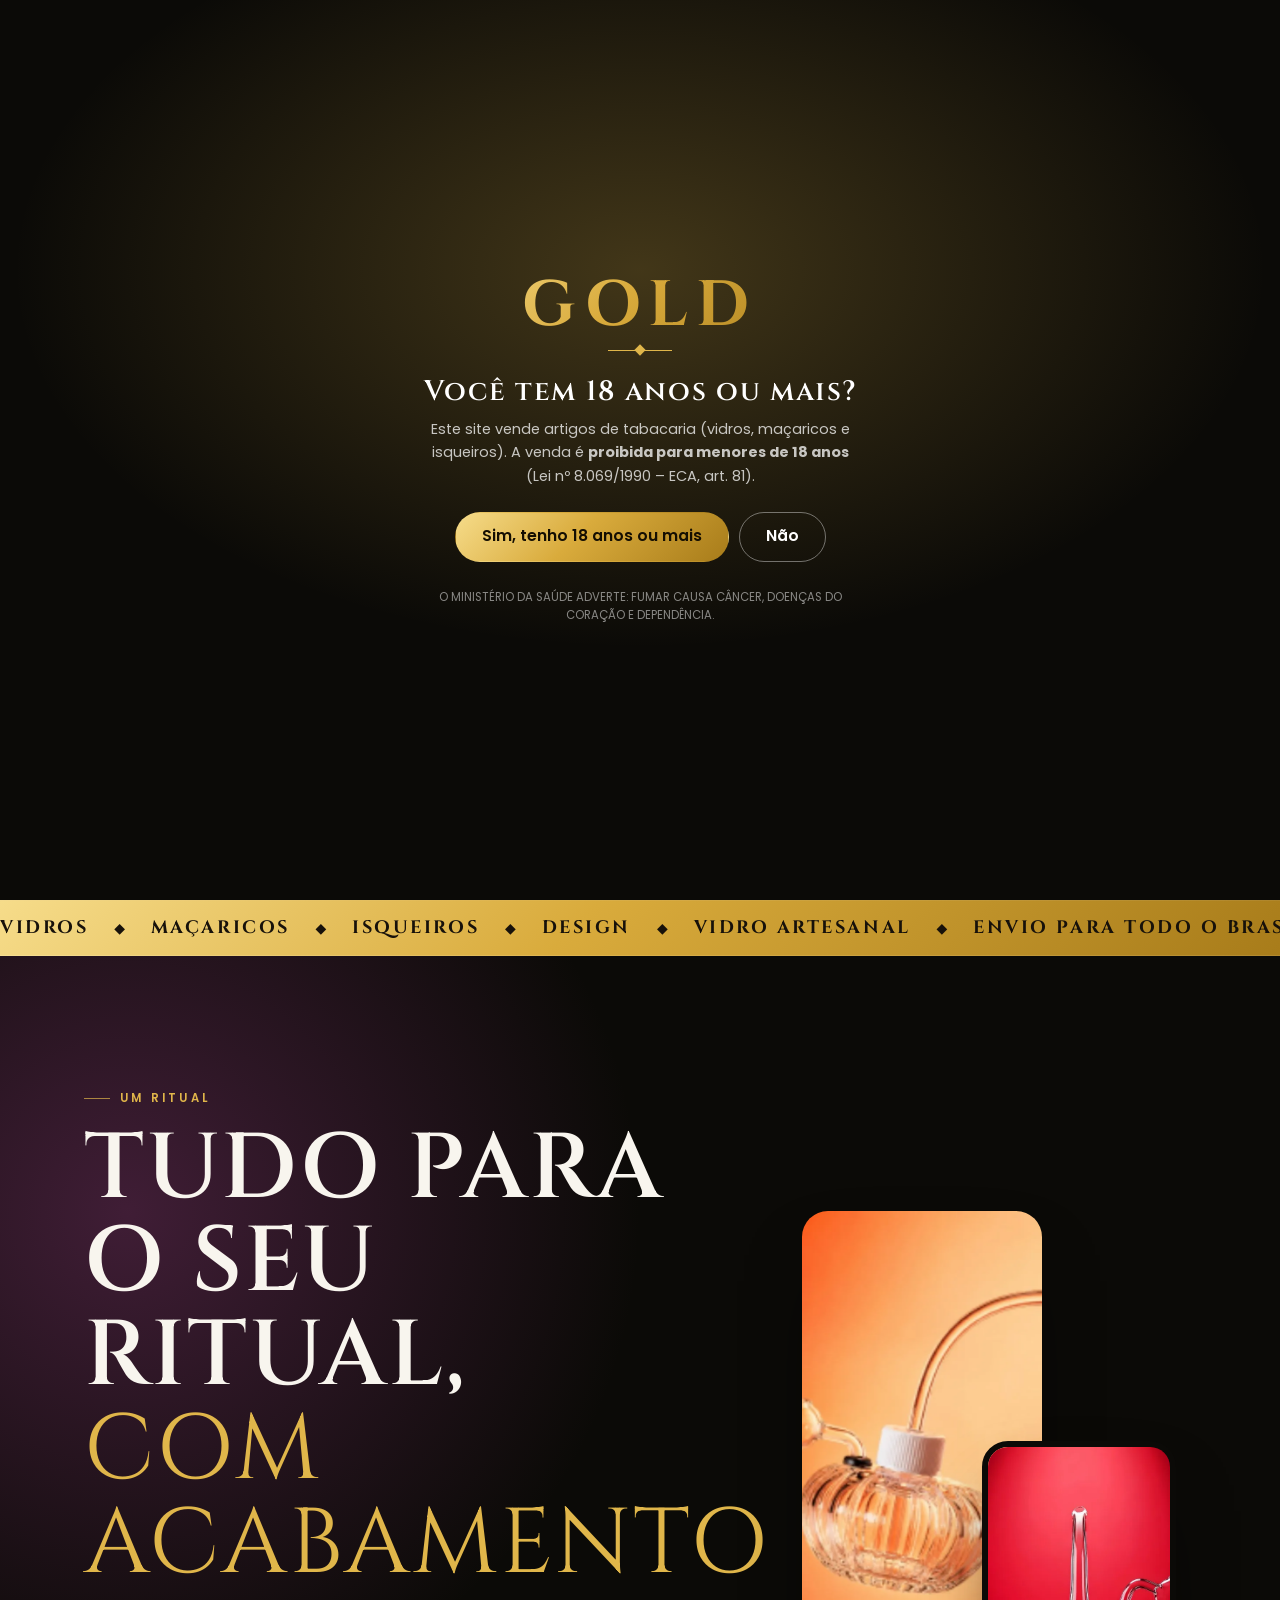
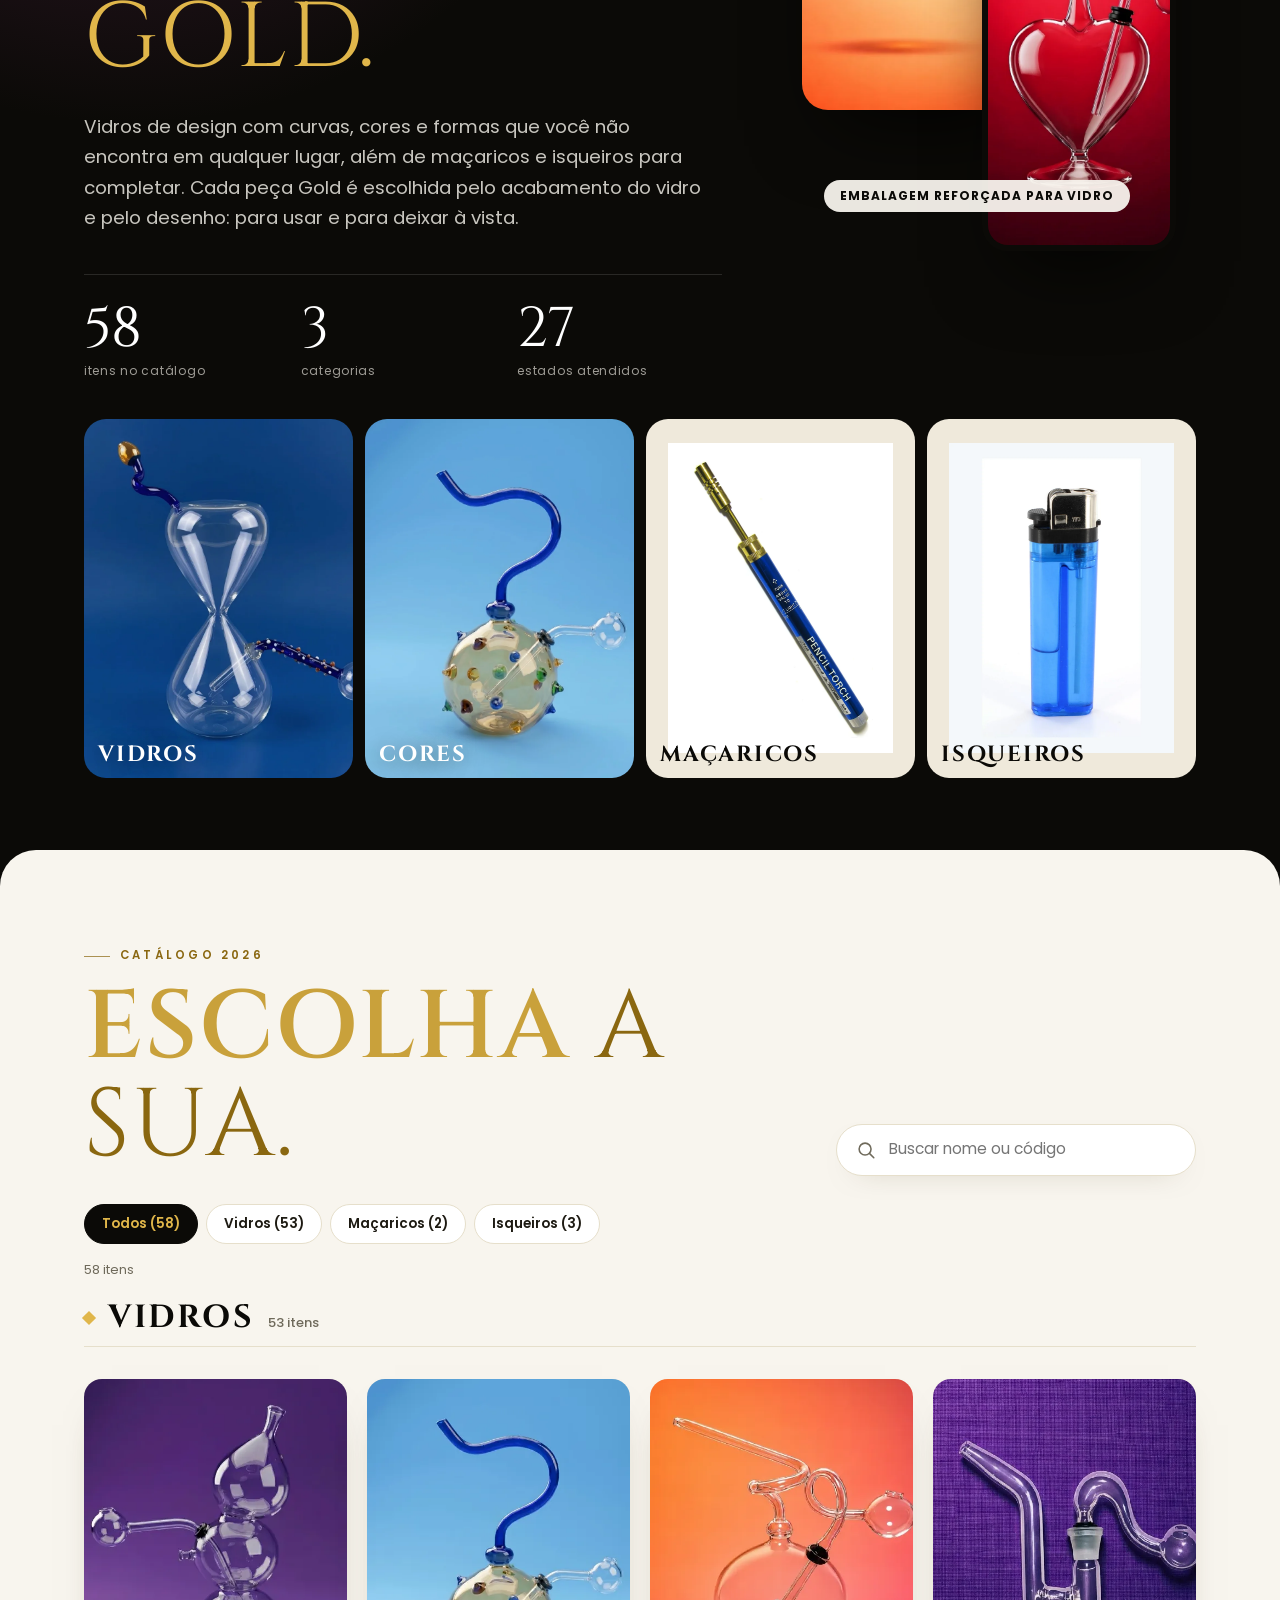
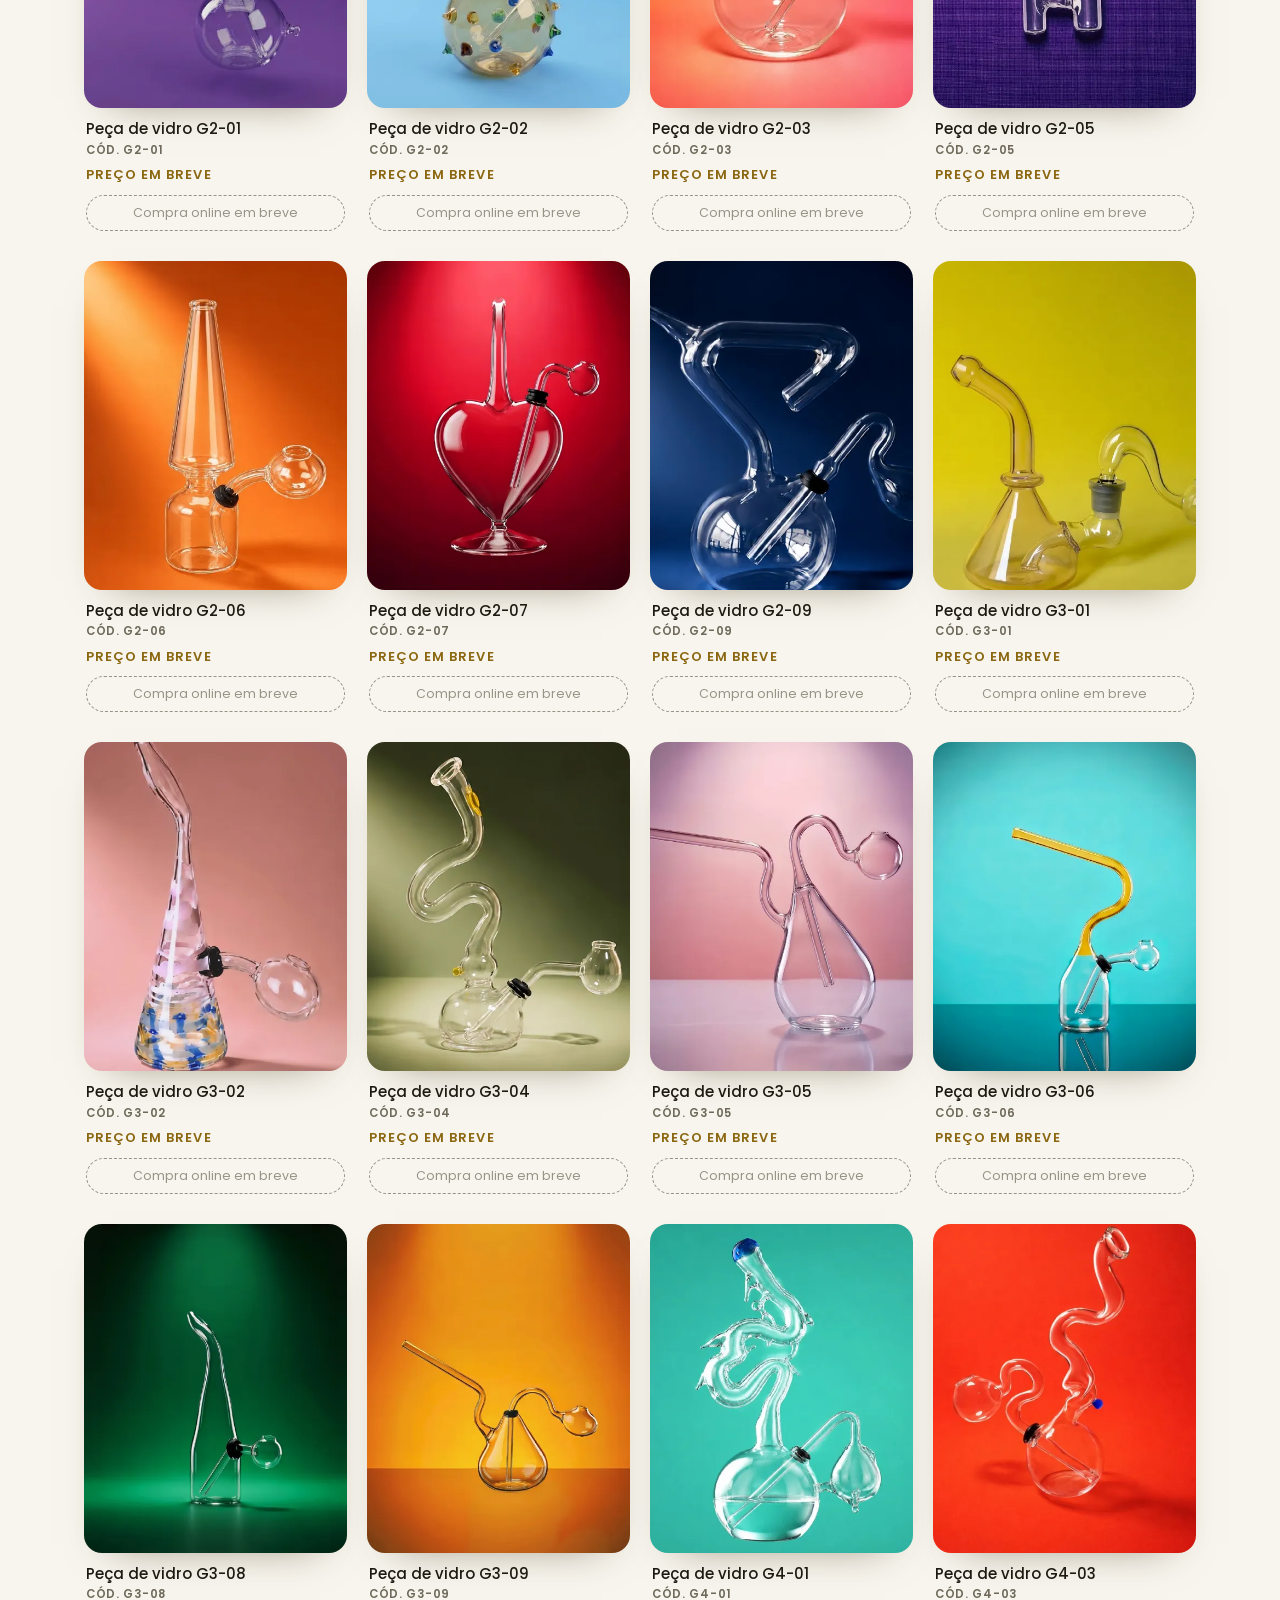
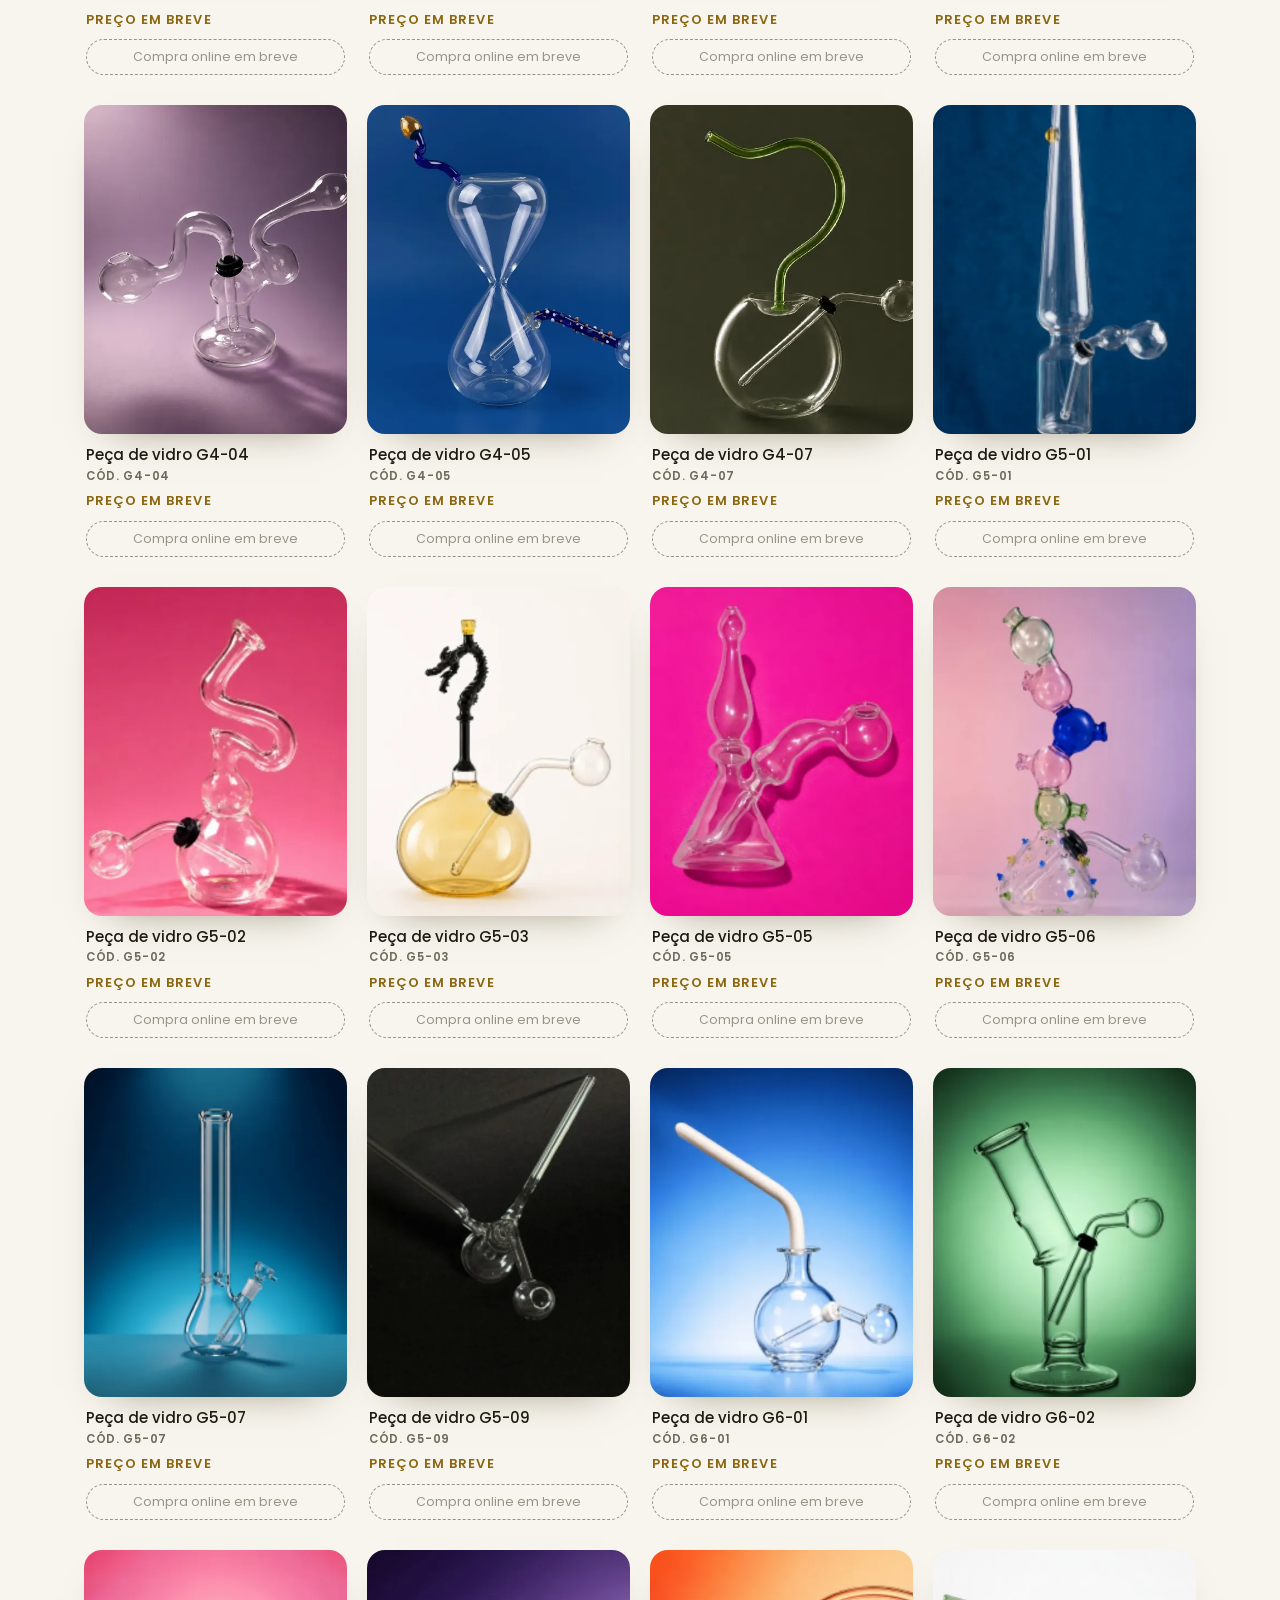
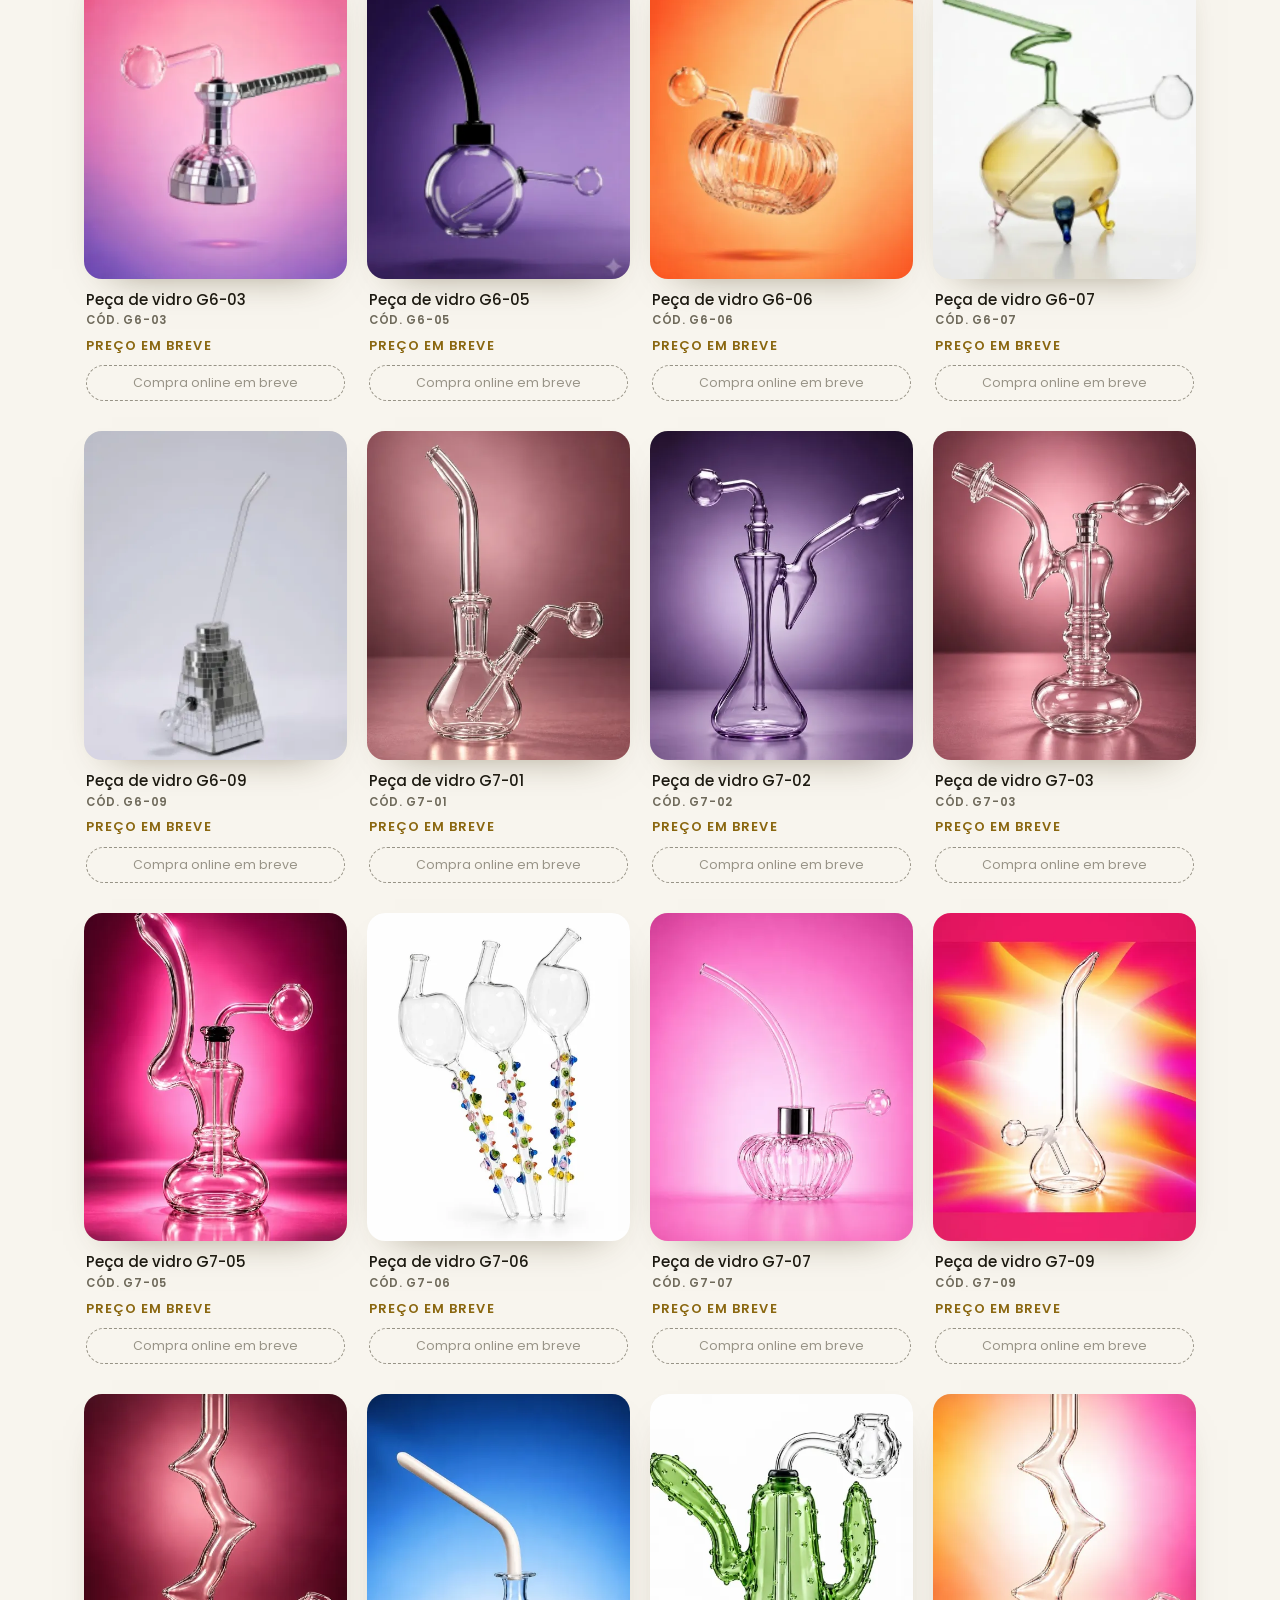
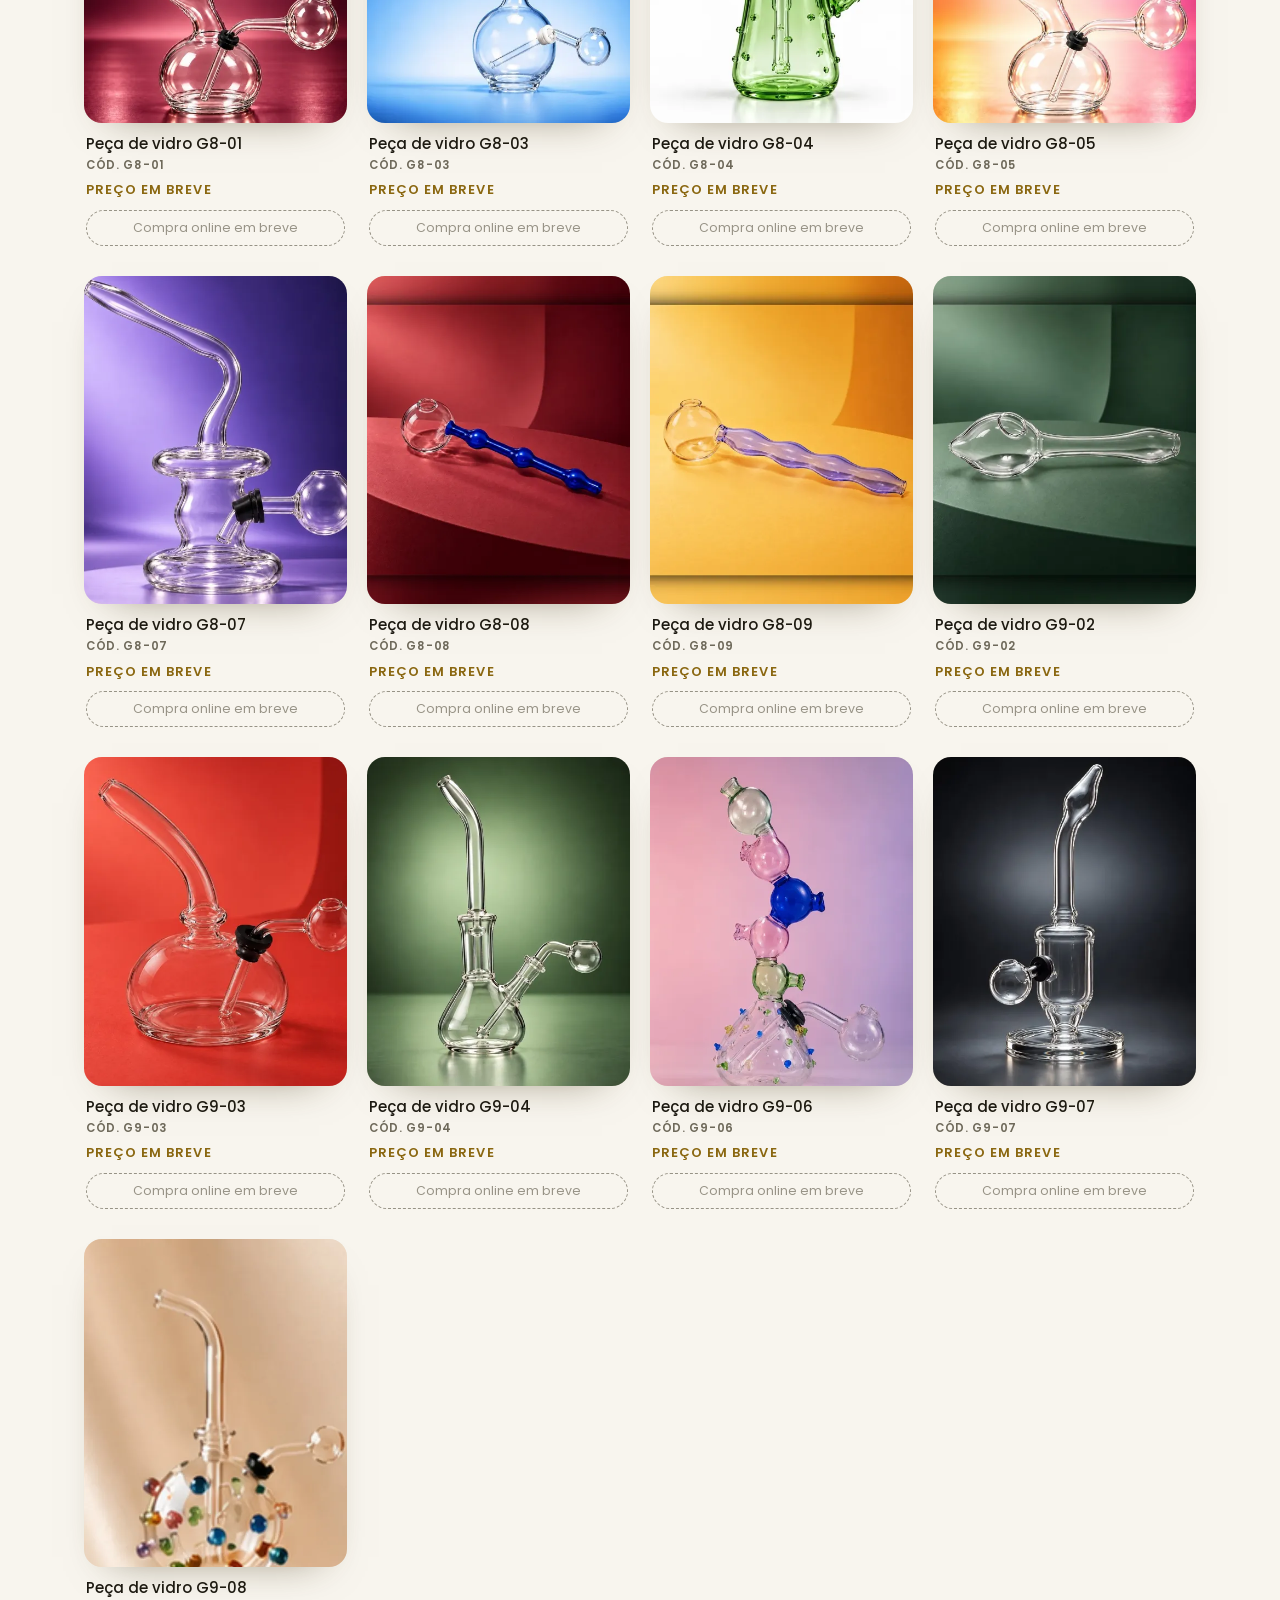
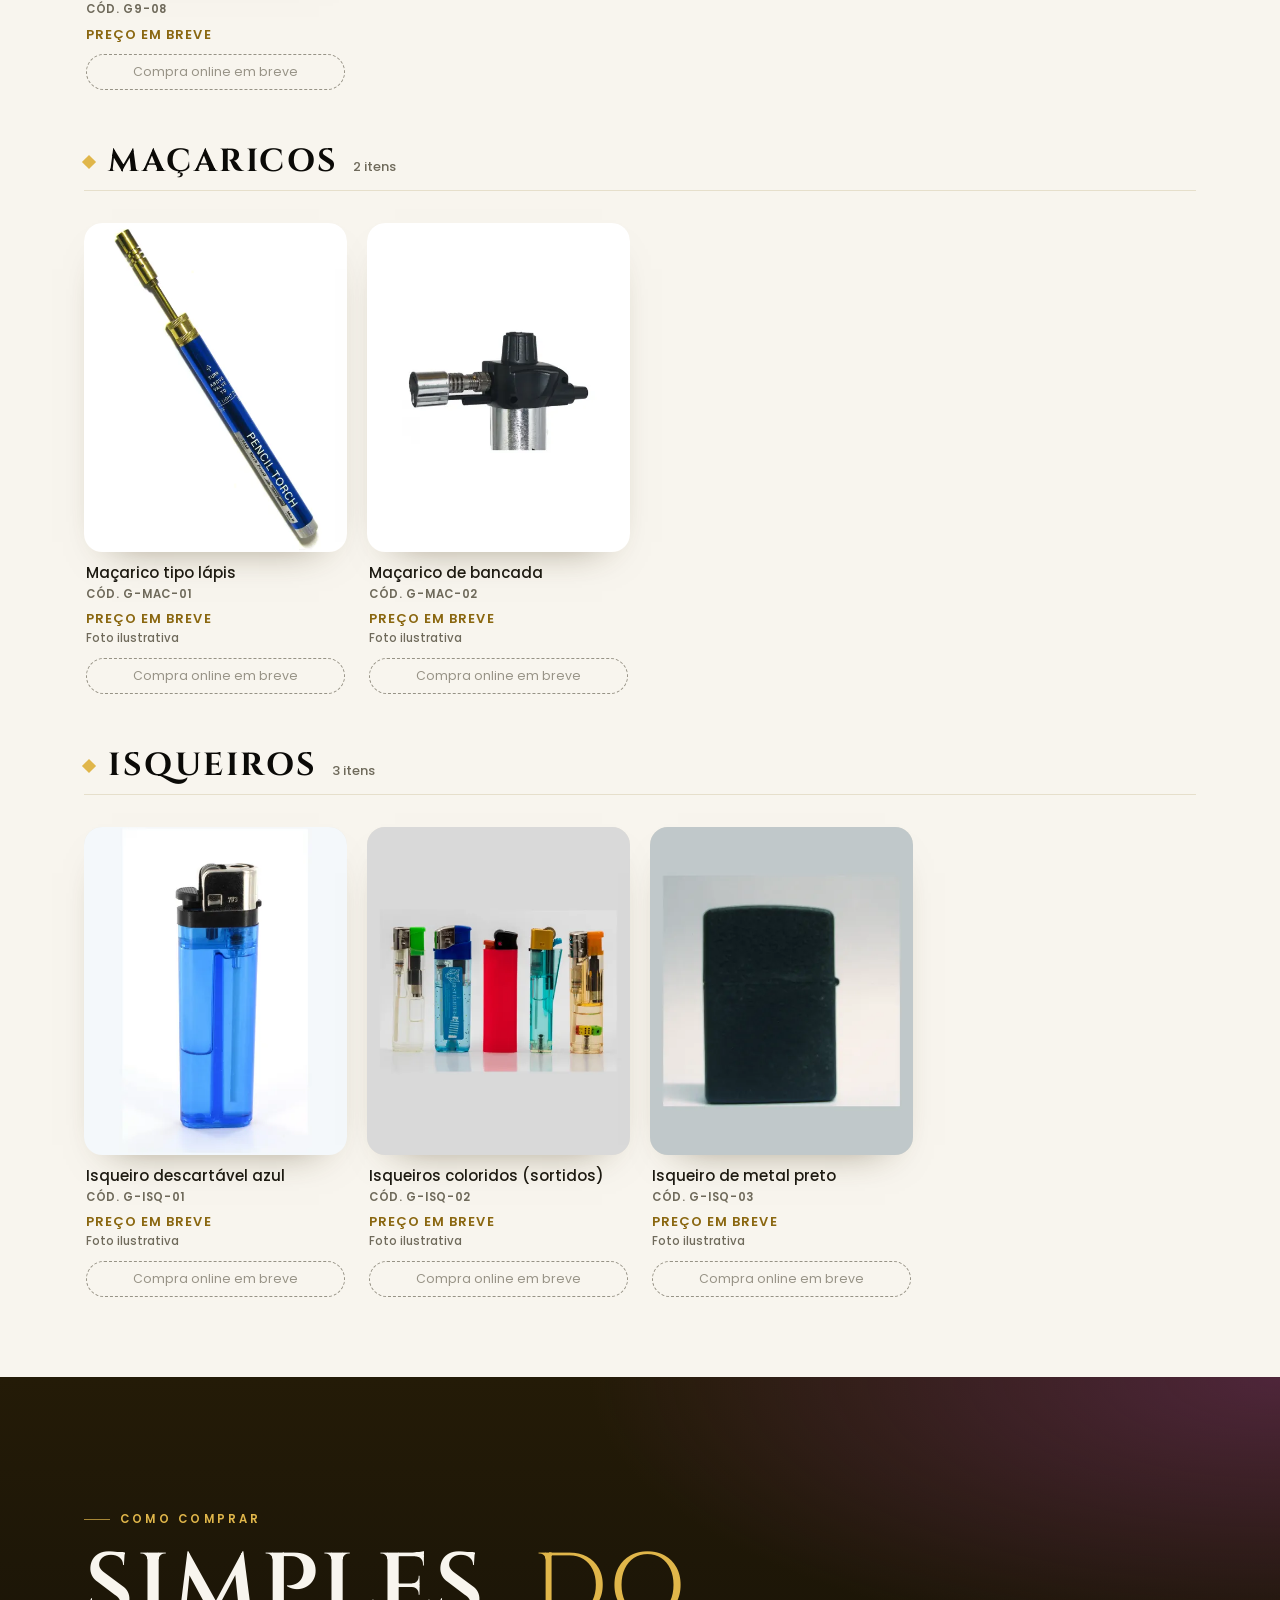
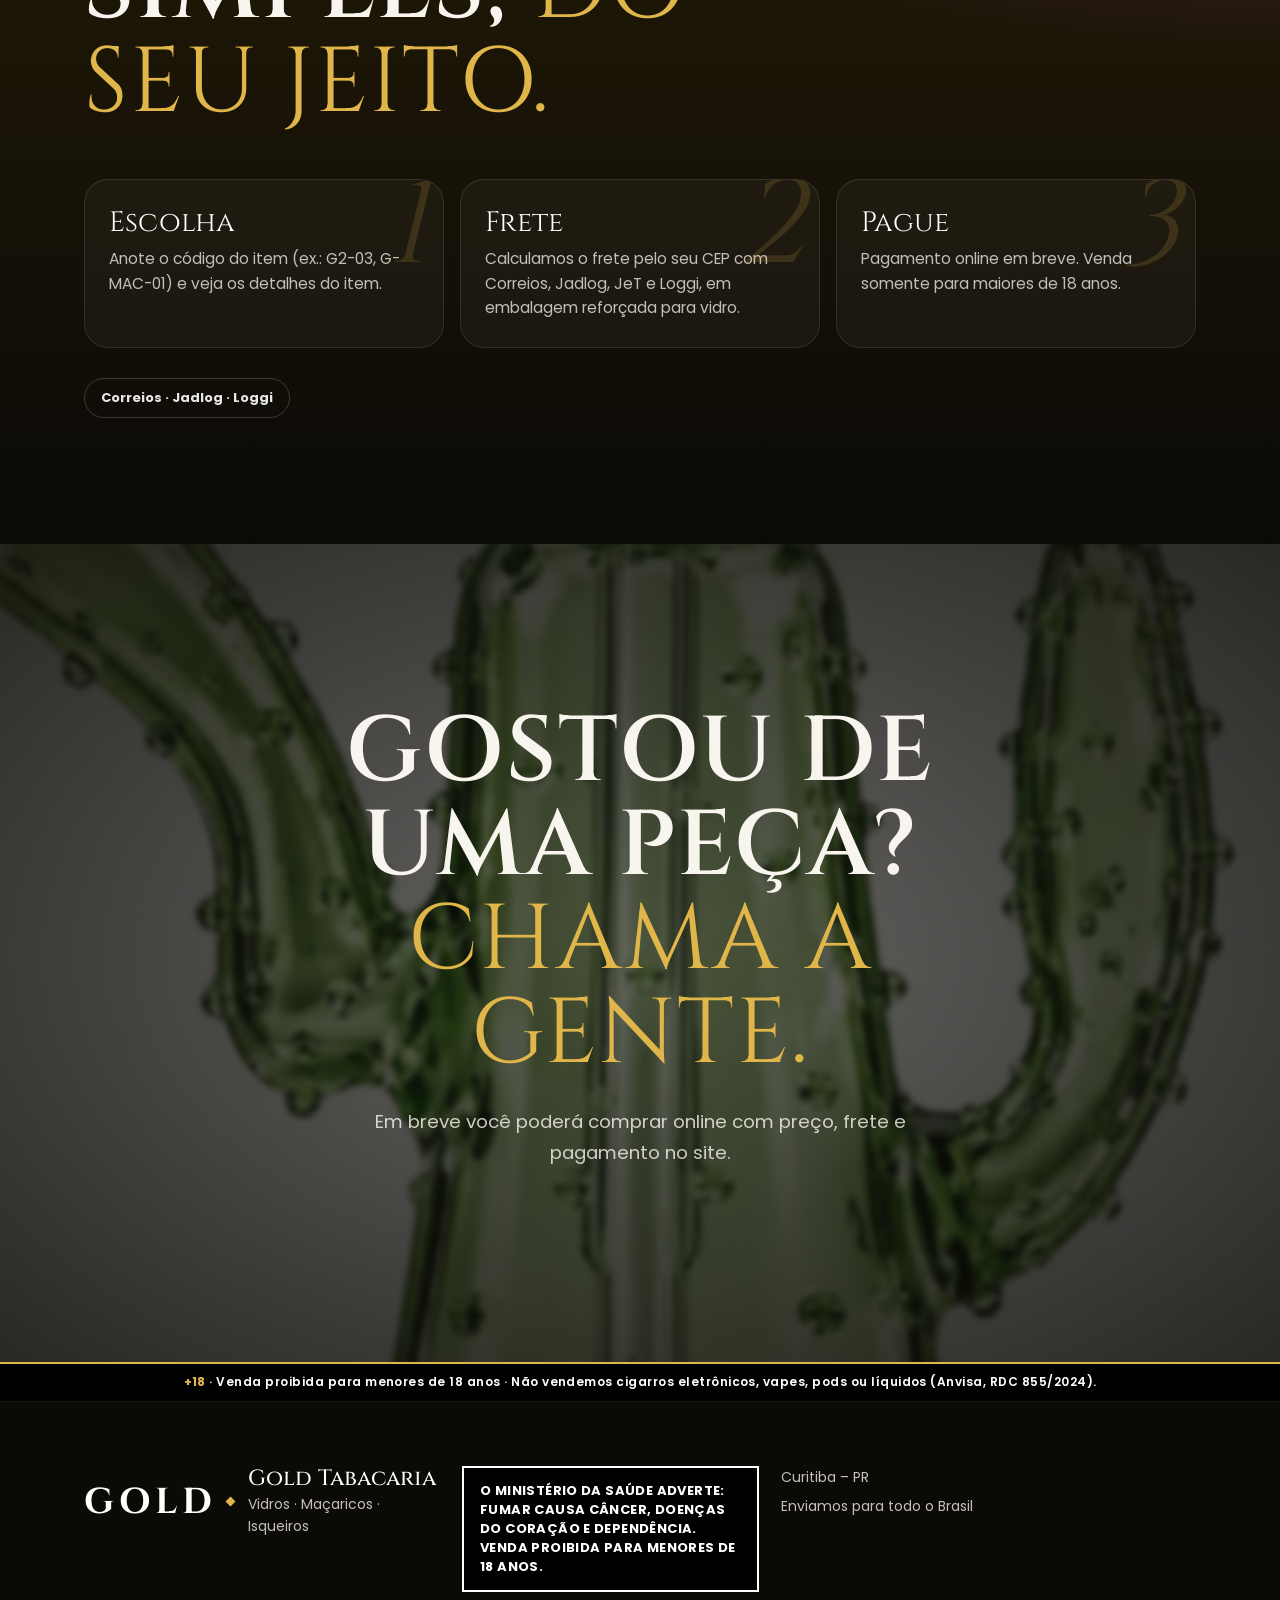
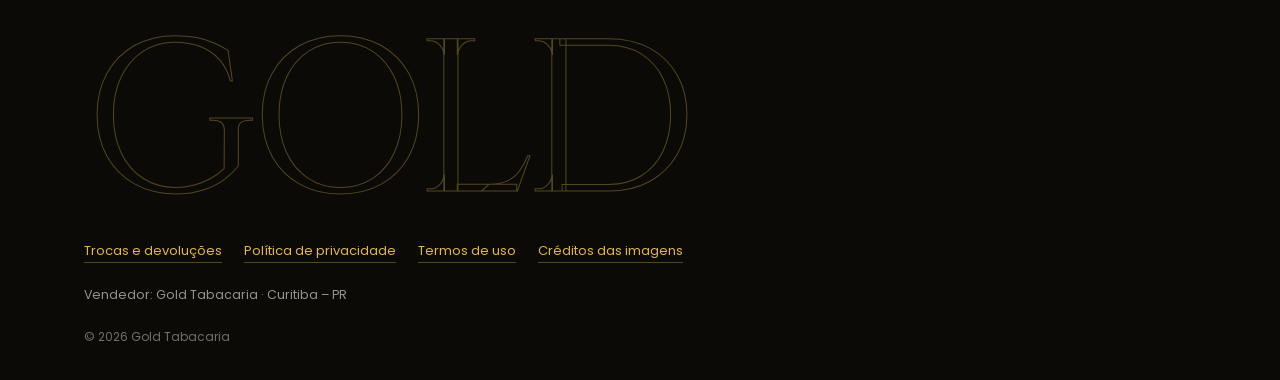
==== commit 6c47490b: "Remove Mercado Pago; pagamento online em breve" ====
--- a/index.html
+++ b/index.html
@@ -126,10 +126,10 @@
       <ol class="steps">
         <li class="step"><span class="step__n">1</span><h3>Escolha</h3><p>Anote o código do item (ex.: G2-03, G-MAC-01) e veja os detalhes do item.</p></li>
         <li class="step"><span class="step__n">2</span><h3>Frete</h3><p>Calculamos o frete pelo seu CEP com Correios, Jadlog, JeT e Loggi, em embalagem reforçada para vidro.</p></li>
-        <li class="step"><span class="step__n">3</span><h3>Pague</h3><p>Pagamento seguro pelo Mercado Pago: Pix, cartão parcelado ou boleto. Venda somente para maiores de 18 anos.</p></li>
+        <li class="step"><span class="step__n">3</span><h3>Pague</h3><p>Pagamento online em breve. Venda somente para maiores de 18 anos.</p></li>
       </ol>
       <div class="pay-badges">
-        <span class="pay pay--mp">Mercado Pago</span><span class="pay">Pix · Cartão · Boleto</span><span class="pay">Correios · Jadlog · Loggi</span></div>
+        <span class="pay">Correios · Jadlog · Loggi</span></div>
     </div>
   </section>
 
--- a/css/style.css
+++ b/css/style.css
@@ -423,7 +423,7 @@
 }
 
 /* =====================================================================
-   Checkout (frete em tempo real + Mercado Pago) — na paleta v2
+   Checkout (frete em tempo real) — na paleta v2
    ===================================================================== */
 .btn--grad{background:var(--plum);color:#fff;border:0}
 .btn--grad:hover{background:var(--plum-2)}
@@ -464,7 +464,7 @@
 .drawer__foot #checkoutWa{min-height:46px}
 @media (max-height:760px),(max-width:480px){.drawer__foot .alt-contact{font-size:12px}}
 
-/* volta do Mercado Pago */
+/* volta do pagamento */
 .order{display:grid;place-items:center;padding:18px}
 .order__panel{position:relative;width:min(460px,100%);max-height:calc(100svh - 36px);overflow:auto;background:var(--cream);color:var(--text);border-radius:28px;padding:34px 26px 26px;text-align:center;box-shadow:0 30px 80px -20px rgba(0,0,0,.6);animation:up .45s var(--ease-out)}
 .order__panel::before{content:"";position:absolute;inset:0 0 auto 0;height:6px;background:linear-gradient(90deg,var(--plum),var(--rose-2),var(--gold));border-radius:28px 28px 0 0}
